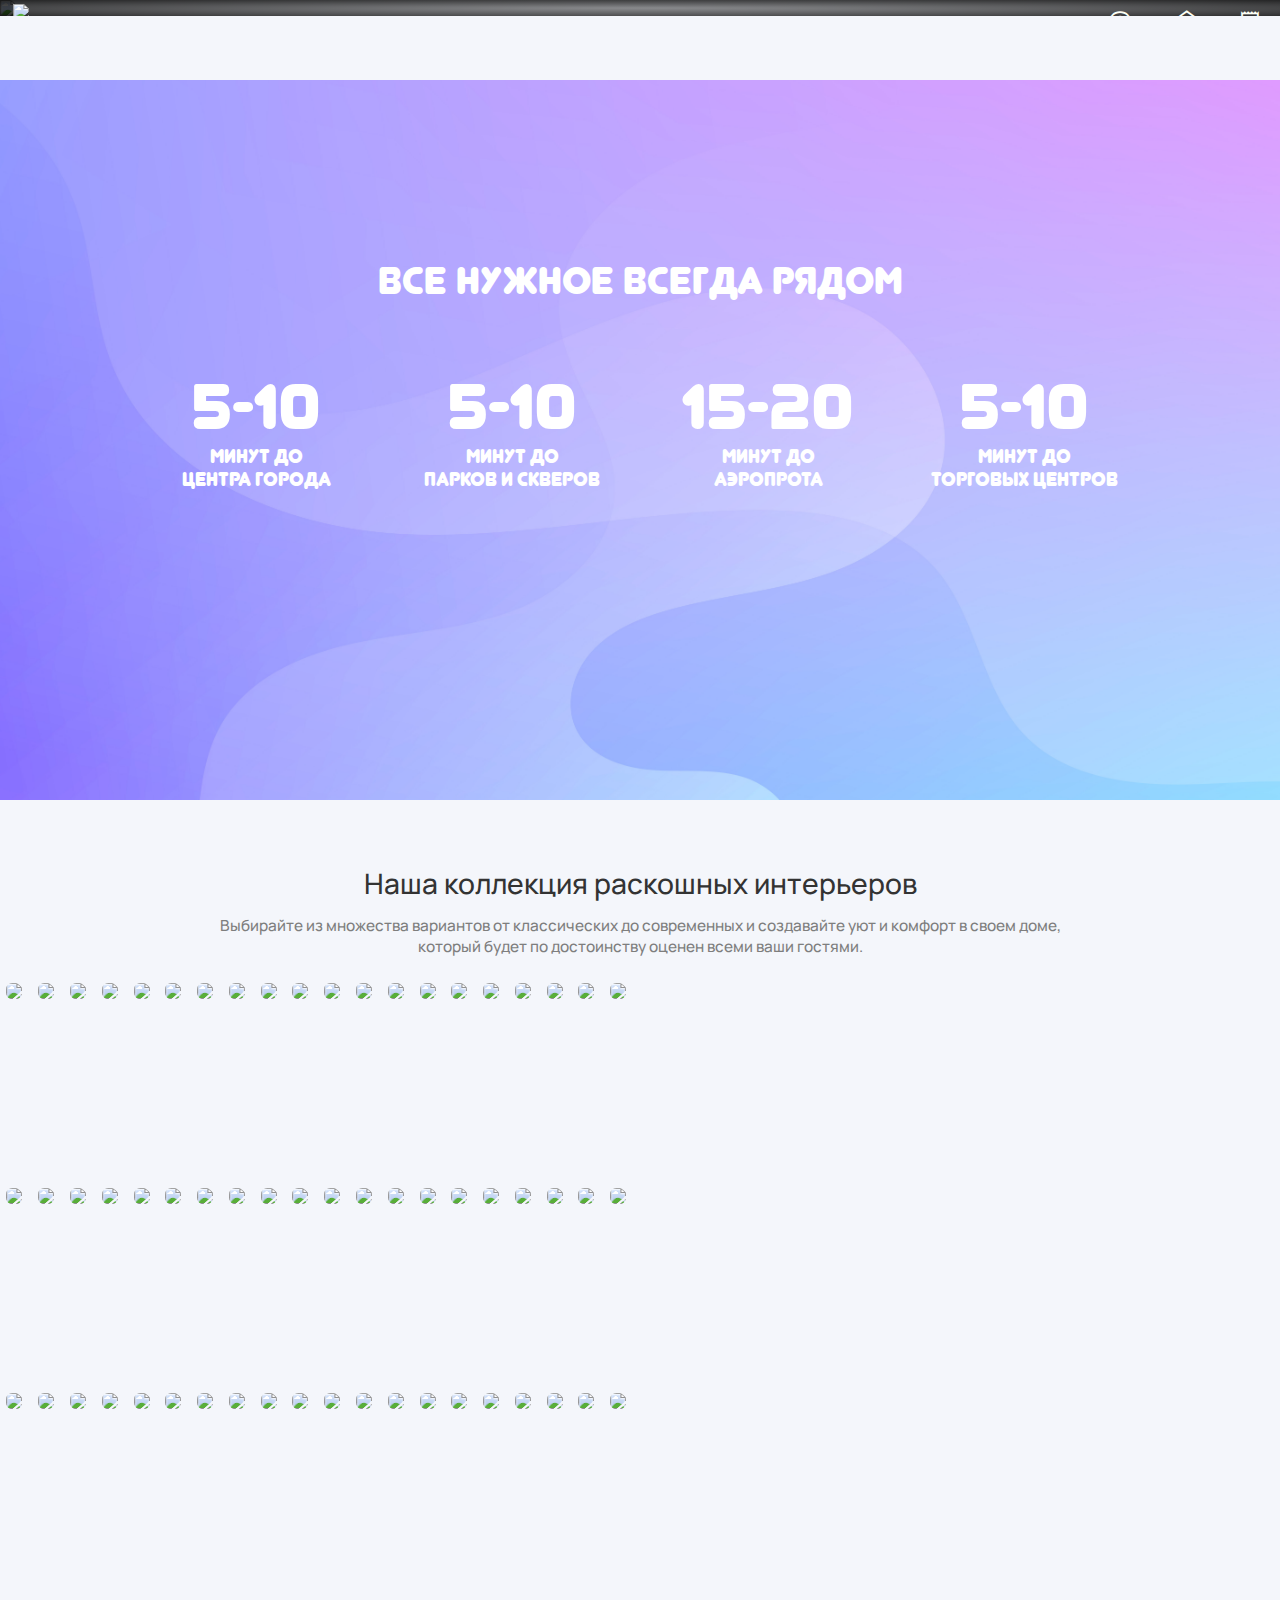
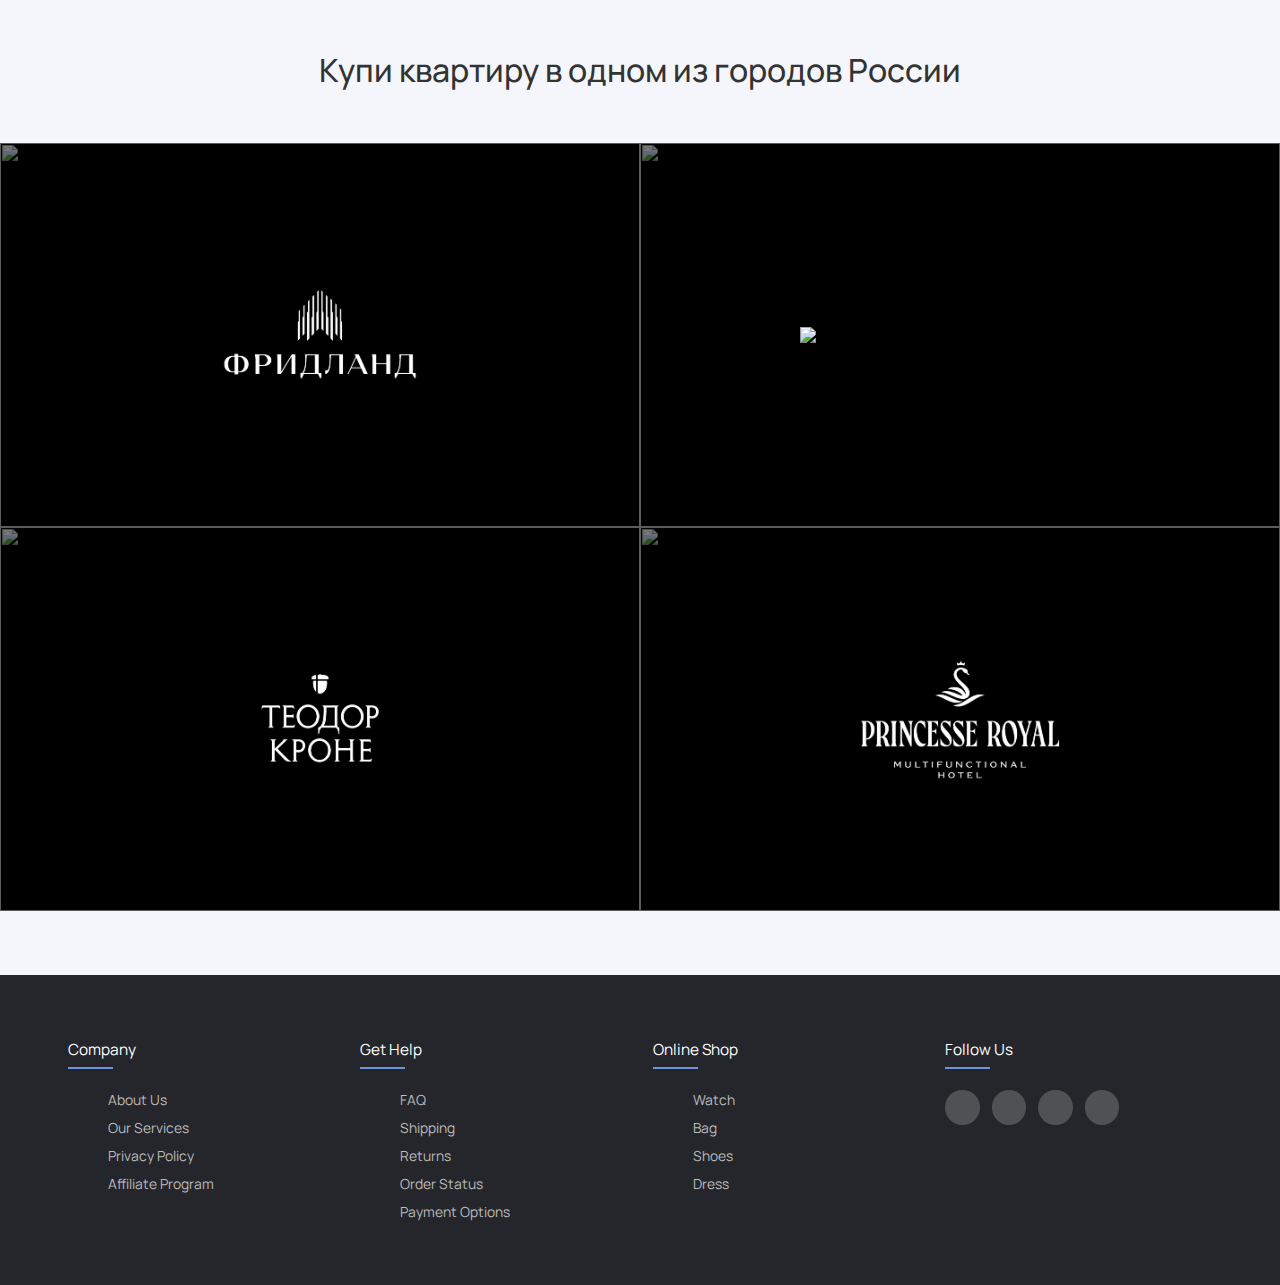
==== index.html @ 76516236 "Update index.html" ====
<!DOCTYPE html>
<html lang="en">

<head>
    <meta charset="UTF-8">
    <meta name="viewport" content="width=device-width, initial-scale=1">
    <meta http-equiv="Cache-Control" content="no-cache, no-store, must-revalidate" />
    <meta http-equiv="cache-control" content="max-age=0" />
    <meta http-equiv="Pragma" content="no-cache" />
    <meta http-equiv="Expires" content="0" />
    <meta name="description" content="" />
    <meta name="keywords" content="" />
    <script src="https://ajax.aspnetcdn.com/ajax/jQuery/jquery-3.6.4.min.js"></script>
    <link rel="stylesheet" href="https://fonts.googleapis.com/css2?family=Material+Symbols+Outlined:opsz,wght,FILL,GRAD@20..48,100..700,0..1,-50..200" />
    <link rel="stylesheet" href="style.css">
    <title>Покупка недвижимости в России</title>
</head>

<body>
    <script>
        const body = document.body.offsetWidth;
        if (body < 480) {
            location.href = "index2.php";
        }
        console.log('Ширина body:' + body);
    </script>
    <div class="maindiv">
        <div class="hellodiv">
            <img class="helloimg" src="https://cdn-p.cian.site/images/55/260/631/san-siti-sochi-jk-1360625549-10.jpg">
            <div class="blackoutdiv"></div>
            <div class="hellocontent">
                <div class="headerdiv">
                    <div class="headerlogodiv">
                        <img class="logoimg" src="https://img.freepik.com/free-vector/real-estate-logo_126523-717.jpg?w=1060&t=st=1684694020~exp=1684694620~hmac=364fa7dde0b70ae4b58edf83e41b12479709984dbe5c5bdb11a3ba569cc96c30">
                    </div>
                    <div class="headerinfodiv">
                        <a>Объекты</a>
                        <a>Планировки</a>
                        <a>Ипотека</a>
                        <a>О компании</a>
                    </div>
                    <div class="headeruserdiv">
                        <div class="accautdiv">
                            <span class="material-symbols-outlined accounticon">
                                account_circle
                            </span>
                            <span id="accountspan">Войти</span>
                        </div>
                        <div class="accautdiv">
                            <span class="material-symbols-outlined accounticon">
                                real_estate_agent
                            </span>
                            <span id="accountspan">Дома</span>
                        </div>
                        <div class="accautdiv">
                            <span class="material-symbols-outlined accounticon">
                                receipt_long
                            </span>
                            <span id="accountspan">Сделки</span>
                        </div>
                    </div>
                </div>
                <div class="mainhellocontent">
                    <p class="headerp">Недвижимость премиум класса в России</p>
                    <p class="headerp2">Мы создаем дома, инфраструктуру и сервисы, которые экономят ваше время, чтобы вы могли потратить его на то, что действительно важно</p>
                </div>
            </div>
        </div>
        <div class="maincontent">
            <div class="conteiner1">
                <div class="a1">
                    <div class="b1">
                        <p class="headingp">Все нужное всегда рядом</p>
                    </div>
                    <div class="b2">
                        <div class="c1">
                            <p class="p1">5-10</p>
                            <p class="p2">минут до </br> центра города</p>
                        </div>
                        <div class="c1">
                            <p class="p1">5-10</p>
                            <p class="p2">минут до </br> парков и скверов</p>
                        </div>
                        <div class="c1">
                            <p class="p1">15-20</p>
                            <p class="p2">минут до </br> аэропрота</p>
                        </div>
                        <div class="c1">
                            <p class="p1">5-10</p>
                            <p class="p2">минут до </br> торговых центров</p>
                        </div>
                    </div>
                </div>
            </div>
            <div class="heading">
                <p class="headingp">Наша коллекция раскошных интерьеров</p>
                <p class="headingp2">Выбирайте из множества вариантов от классических до современных и создавайте уют и комфорт в своем доме, который будет по достоинству оценен всеми ваши гостями.</p>
            </div>
            <div class="container2">
                <div class="photobanner banner1">
                    <img src="https://pic.voombu.ru/img/hotel/max1280x900/817/81790423.jpg">
                    <img src="https://moretraveler.com/wp-content/uploads/2022/12/sa2-5.jpg">
                    <img src="https://bucwar.ru/wp-content/uploads/2019/05/armani-hotel-dubai-09.jpg">
                    <img src="https://idei.club/uploads/posts/2022-03/1647592143_35-idei-club-p-intereri-v-emiratakh-interer-krasivo-foto-44.jpg">
                    <img src="https://pro-dachnikov.com/uploads/posts/2023-01/1672790240_pro-dachnikov-com-p-kukhnya-bogataya-sovremennaya-foto-40.jpg">
                    <img src="http://holidayrentalagency.com/wp-content/uploads/2019/07/185775834.jpg">
                    <img src="https://i.pinimg.com/originals/e7/bf/fd/e7bffd674918bc4b8f65fb2ce43fd81b.jpg">
                    <img src="https://www.zeninteriors.net/wp-content/uploads/2019/04/Burj-Khalifa-4302-20.png">
                    <img src="https://almode.ru/uploads/posts/2021-04/1619784060_24-p-vannaya-komnata-s-dzhakuzi-i-dushem-29.jpg">
                    <img src="https://dubai-luxury.property/ru/uploads/images/2022-04/cbfa8e18e68fbdc597ad792f6bf6b789.jpg">
                    <img src="https://pic.voombu.ru/img/hotel/max1280x900/817/81790423.jpg">
                    <img src="https://moretraveler.com/wp-content/uploads/2022/12/sa2-5.jpg">
                    <img src="https://bucwar.ru/wp-content/uploads/2019/05/armani-hotel-dubai-09.jpg">
                    <img src="https://idei.club/uploads/posts/2022-03/1647592143_35-idei-club-p-intereri-v-emiratakh-interer-krasivo-foto-44.jpg">
                    <img src="https://pro-dachnikov.com/uploads/posts/2023-01/1672790240_pro-dachnikov-com-p-kukhnya-bogataya-sovremennaya-foto-40.jpg">
                    <img src="http://holidayrentalagency.com/wp-content/uploads/2019/07/185775834.jpg">
                    <img src="https://i.pinimg.com/originals/e7/bf/fd/e7bffd674918bc4b8f65fb2ce43fd81b.jpg">
                    <img src="https://www.zeninteriors.net/wp-content/uploads/2019/04/Burj-Khalifa-4302-20.png">
                    <img src="https://almode.ru/uploads/posts/2021-04/1619784060_24-p-vannaya-komnata-s-dzhakuzi-i-dushem-29.jpg">
                    <img src="https://dubai-luxury.property/ru/uploads/images/2022-04/cbfa8e18e68fbdc597ad792f6bf6b789.jpg">
                </div>
            </div>
            <div class="container2">
                <div class="photobanner banner2">
                    <img src="https://lampaexpert.ru/wp-content/uploads/2020/08/blobid1597923686500.jpg">
                    <img src="https://rstart-shop.ru/wp-content/uploads/3/5/d/35d1338480944bfecc7a8c0ce70f6076.jpeg">
                    <img src="https://rstart-shop.ru/wp-content/uploads/f/8/d/f8df9843230ef84045cf24876cdff36f.jpeg">
                    <img src="https://pro-dachnikov.com/uploads/posts/2023-01/1673910013_pro-dachnikov-com-p-bra-v-gostinoi-v-interere-foto-80.jpg">
                    <img src="https://pro-dachnikov.com/uploads/posts/2021-07/1627422136_63-p-krasivie-sovremennie-intereri-domov-foto-63.jpg">
                    <img src="https://almode.ru/uploads/posts/2021-06/1624025161_5-almode_ru-p-luchshie-intereri-kvartir-6.jpg">
                    <img src="https://pro-dachnikov.com/uploads/posts/2021-12/1638675437_32-pro-dachnikov-com-p-krasivii-interer-kukhni-v-kvartire-foto-32.jpg">
                    <img src="https://i.pinimg.com/originals/a6/0e/3b/a60e3bfdf4ebb4a70ea6ea96ce21abf1.jpg">
                    <img src="https://pro-dachnikov.com/uploads/posts/2021-10/1634606221_22-p-kvartira-s-terrasoi-foto-23.jpg">
                    <img src="https://mykaleidoscope.ru/uploads/posts/2020-02/1582219070_57-p-minimalizm-v-interere-gostinikh-79.jpg">
                    <img src="https://lampaexpert.ru/wp-content/uploads/2020/08/blobid1597923686500.jpg">
                    <img src="https://rstart-shop.ru/wp-content/uploads/3/5/d/35d1338480944bfecc7a8c0ce70f6076.jpeg">
                    <img src="https://rstart-shop.ru/wp-content/uploads/f/8/d/f8df9843230ef84045cf24876cdff36f.jpeg">
                    <img src="https://pro-dachnikov.com/uploads/posts/2023-01/1673910013_pro-dachnikov-com-p-bra-v-gostinoi-v-interere-foto-80.jpg">
                    <img src="https://pro-dachnikov.com/uploads/posts/2021-07/1627422136_63-p-krasivie-sovremennie-intereri-domov-foto-63.jpg">
                    <img src="https://almode.ru/uploads/posts/2021-06/1624025161_5-almode_ru-p-luchshie-intereri-kvartir-6.jpg">
                    <img src="https://pro-dachnikov.com/uploads/posts/2021-12/1638675437_32-pro-dachnikov-com-p-krasivii-interer-kukhni-v-kvartire-foto-32.jpg">
                    <img src="https://i.pinimg.com/originals/a6/0e/3b/a60e3bfdf4ebb4a70ea6ea96ce21abf1.jpg">
                    <img src="https://pro-dachnikov.com/uploads/posts/2021-10/1634606221_22-p-kvartira-s-terrasoi-foto-23.jpg">
                    <img src="https://mykaleidoscope.ru/uploads/posts/2020-02/1582219070_57-p-minimalizm-v-interere-gostinikh-79.jpg">
                </div>
            </div>
            <div class="container2">
                <div class="photobanner banner3">
                    <img src="https://almode.ru/uploads/posts/2021-06/1624956795_25-almode_ru-p-kvartira-v-temnom-stile-25.jpg">
                    <img src="https://wp-s.ru/wallpapers/2/13/512992744204291/dizajnerskij-interer-kuxni-s-krasivoj-lyustroj.jpg">
                    <img src="https://dipplast.ru/wp-content/uploads/a/7/b/a7b1972520871abb9f876eb78043f55d.jpeg">
                    <img src="https://pro-dachnikov.com/uploads/posts/2021-10/1634632067_4-p-krasivie-letnie-verandi-foto-4.jpg">
                    <img src="https://almode.ru/uploads/posts/2021-07/1625236673_43-almode_ru-p-krasivie-dizainerskie-kvartiri-44.jpg">
                    <img src="https://interiorsmall.ru/wp-content/uploads/dizaynerskaya-kvartira-studiya-17.jpeg">
                    <img src="https://almode.ru/uploads/posts/2021-04/1619785306_28-p-elitnaya-otdelka-vannoi-komnati-29.jpg">
                    <img src="http://static.tildacdn.com/tild6133-3063-4264-b861-336132626636/t5000x3750.jpg">
                    <img src="https://moidomiks.ru/wp-content/uploads/2019/02/1-28.jpg">
                    <img src="https://pro-dachnikov.com/uploads/posts/2021-10/1633389564_36-p-krasivaya-bolshaya-kukhnya-v-dome-foto-39.jpg">
                    <img src="https://almode.ru/uploads/posts/2021-06/1624956795_25-almode_ru-p-kvartira-v-temnom-stile-25.jpg">
                    <img src="https://wp-s.ru/wallpapers/2/13/512992744204291/dizajnerskij-interer-kuxni-s-krasivoj-lyustroj.jpg">
                    <img src="https://dipplast.ru/wp-content/uploads/a/7/b/a7b1972520871abb9f876eb78043f55d.jpeg">
                    <img src="https://pro-dachnikov.com/uploads/posts/2021-10/1634632067_4-p-krasivie-letnie-verandi-foto-4.jpg">
                    <img src="http://cdn.barbdelollis.com/wp-content/uploads/two-sophisticated-luxury-apartments-includes-floor_187014.jpg">
                    <img src="https://interiorsmall.ru/wp-content/uploads/dizaynerskaya-kvartira-studiya-17.jpeg">
                    <img src="https://almode.ru/uploads/posts/2021-04/1619785306_28-p-elitnaya-otdelka-vannoi-komnati-29.jpg">
                    <img src="http://static.tildacdn.com/tild6133-3063-4264-b861-336132626636/t5000x3750.jpg">
                    <img src="https://moidomiks.ru/wp-content/uploads/2019/02/1-28.jpg">
                    <img src="https://pro-dachnikov.com/uploads/posts/2021-10/1633389564_36-p-krasivaya-bolshaya-kukhnya-v-dome-foto-39.jpg">
                </div>
            </div>
            <div class="container3">
                <div class="heading">
                    <p class="headingp">Купи квартиру в одном из городов России</p>
                </div>
                <div class="a1">
                    <div class="b1">
                        <div class="div">
                            <img style="transition: all 0.3s ease-in-out;" src="image/fridland.png">
                        </div>
                        <div class="description">
                            <p class="p1">от 10 млн</p>
                            <p class="p2">Сочи, Курортный проспект</p>
                            <p class="p3">Сочетание истории с яркой современной архитектурой, комфортабельной планировкой и удачным месторасположением в центре.</p>
                            <p class="p4">Нажмите для просмотра</p>
                        </div>
                        <img class="image1" src="https://cdn-p.cian.site/images/55/260/631/san-siti-sochi-jk-1360625549-10.jpg"></img>
                    </div>
                    <div class="b2">
                        <div class="div">
                            <!-- <img style="transition: all 0.3s ease-in-out;" src="image/fredland-01.png"> -->
                            <img style="transition: all 0.3s ease-in-out;" src="https://static.tildacdn.com/tild3863-3962-4963-b162-343466343434/__1.svg">

                        </div>
                        <div class="description">
                            <p class="p1">от 7.8 млн</p>
                            <p class="p2">Геленджик, улица Крымская</p>
                            <p class="p3">Доступность городской среды в гармоничном сочетании с преимуществами жизни на природе. Европланировки повышенного комфорта.</p>
                            <p class="p4">Нажмите для просмотра</p>
                        </div>
                        <img class="image1" src="https://kmory.ru/img/Резиденция.jpg"></img>
                    </div>
                </div>
                <div class="a2">
                    <div class="b1">
                        <div class="div">
                            <img style="transition: all 0.3s ease-in-out;" src="image/TeodorCrone-01.png">
                        </div>
                        <div class="description">
                            <p class="p1">от 5.2 млн</p>
                            <p class="p2">Казань, улица Петра Метальникова</p>
                            <p class="p3">Сочетание истории с яркой современной архитектурой, комфортабельной планировкой и удачным месторасположением в центре.</p>
                            <p class="p4">Нажмите для просмотра</p>
                        </div>
                        <img class="image1" src="https://miriadagroup.ru/wp-content/uploads/2017/08/03-e1505386266928.jpg"></img>
                    </div>
                    <div class="b2">
                        <div class="div">
                            <img style="transition: all 0.3s ease-in-out;" src="image/PrincessRoyale-01.png">
                        </div>
                        <div class="description">
                            <p class="p1">от 4.6 млн</p>
                            <p class="p2">Краснодар, Кубанская набережная</p>
                            <p class="p3">Доступность городской среды в гармоничном сочетании с преимуществами жизни на природе. Европланировки повышенного комфорта.</p>
                            <p class="p4">Нажмите для просмотра</p>
                        </div>
                        <img class="image1" src="https://img5.goodfon.ru/original/2736x1826/2/f4/krasnodar-gorod-rossiia-reka-kuban-nebo-leto-doma-zdaniia-ne.jpg"></img>
                    </div>
                </div>
            </div>
        </div>
    </div>
    <footer class="footer">
        <div class="container">
            <div class="row">
                <div class="footer-col">
                    <h4>company</h4>
                    <ul>
                        <li><a href="#">about us</a></li>
                        <li><a href="#">our services</a></li>
                        <li><a href="#">privacy policy</a></li>
                        <li><a href="#">affiliate program</a></li>
                    </ul>
                </div>
                <div class="footer-col">
                    <h4>get help</h4>
                    <ul>
                        <li><a href="#">FAQ</a></li>
                        <li><a href="#">shipping</a></li>
                        <li><a href="#">returns</a></li>
                        <li><a href="#">order status</a></li>
                        <li><a href="#">payment options</a></li>
                    </ul>
                </div>
                <div class="footer-col">
                    <h4>online shop</h4>
                    <ul>
                        <li><a href="#">watch</a></li>
                        <li><a href="#">bag</a></li>
                        <li><a href="#">shoes</a></li>
                        <li><a href="#">dress</a></li>
                    </ul>
                </div>
                <div class="footer-col">
                    <h4>follow us</h4>
                    <div class="social-links">
                        <a href="#"><i class="fab fa-facebook-f"></i></a>
                        <a href="#"><i class="fab fa-twitter"></i></a>
                        <a href="#"><i class="fab fa-instagram"></i></a>
                        <a href="#"><i class="fab fa-linkedin-in"></i></a>
                    </div>
                </div>
            </div>
        </div>
    </footer>
    <script src="script.js"></script>
</body>

</html>
---- style.css ----
:root {
    --index: calc(1vw + 1vh)
  /* --body-back: #202020; */
  --body-back: #171717;
  --color1: #080C25;
  --color2: #161E35;
  --color3: #293659;
  --color4: #3071E7;
  --color5: #A6B2EC;
  --color-text: #fdfff5;
  --color-body: #f4f6fb;
}
@font-face {
  font-family: "Manrope-Light";
  src: url("fonts/manrope/Manrope-Light.woff2") format("woff2");
}
@font-face {
  font-family: "Manrope-Regular";
  src: url("fonts/manrope/Manrope-Regular.woff2") format("woff2");
}
@font-face {
  font-family: "Manrope-Medium";
  src: url("fonts/manrope/Manrope-Medium.woff2") format("woff2");
}
@font-face {
  font-family: "Manrope-Bold";
  src: url("fonts/manrope/Manrope-Bold.woff2") format("woff2");
}
@font-face {
  font-family: "Manrope-ExtraBold";
  src: url("fonts/manrope/Manrope-ExtraBold.woff2") format("woff2");
}
@font-face {
  font-family: "Mjunegull-regular";
  src: url("fonts/junegull-regular.woff2") format("woff2");
}
@font-face {
  font-family: "Library3amsoft";
  src: url("fonts/Library3amsoft.woff2") format("woff2");
}
* {
  margin: 0px;
  box-sizing: border-box;
  font-family: "Manrope-Regular";
  color: var(--color-text);
}
body {
    background-color: var(--body-back);
    width: 100%;
    max-width: 100vw;
    background-color: var(--color-body);
    overflow-x: hidden;
}
::-webkit-scrollbar{
  width: 1.2vw;
}
::-webkit-scrollbar-track{
  
}
::-webkit-scrollbar-thumb{
  background-color: rgb(48, 113, 231, 0.5);
  border-radius: 1vw;
  border: solid 0.3vw white;
  transition: all 0.2s ease-in-out;
}
::-webkit-scrollbar-thumb:hover{
  background-color: #6a94e0;
}
.maindiv {
    width: 100%;
}
.hellodiv{
    position: relative;
    display: flex;
    width: 100%;
    overflow: hidden;
    position: relative;
}

.helloimg{
  object-fit: cover;
  object-position: top left;
    width: 100%;
    top: 0px;
    left: 0;
}

.blackoutdiv{
    position: absolute;
    width: 100%;
    height: 100%;
    z-index: 0;
    background: radial-gradient(rgb(0, 0, 0, 0), rgb(0, 0, 0, 0.7));
    /* background-color: rgb(0, 0, 0, 0.58); */
}

.hellocontent2{
  display: none;
}
.hellocontent{
  position: absolute;
  z-index: 5;
  height: 100%;
  width: 100%;
}
.headerdiv{
  display: flex;
  justify-content: space-between;
  height: 5vw;
  width: 100%;
  transition: all 0.3s ease-in-out;
  background: linear-gradient(to bottom, rgb(0, 0, 0, 0.5 ), rgb(0, 0, 0, 0 ));
  /* background: linear-gradient(black , transparent); */
}
.headerdiv.fixed-top{
  position: relative;
  position: fixed;
  background: none;
  background-color: white;
  /* background-color: transparent;
  backdrop-filter: blur(30px); */
  box-shadow: 0 0 1vw 0vw rgb(0, 0, 0, 0.1);
  z-index: 5;
  top: 0;
  left: 0;
  right: 0;
}
.headerdiv.fixed-top a,
.headerdiv.fixed-top span{
  color: var(--color2);
}
.headerlogodiv{
  display: flex;
  justify-content: center;
  height: 100%;
  width: 100%;
  width: auto;
  overflow: hidden;
}
.logoimg{
  height: 100%;
  padding: 0.3vw 1vw;
  justify-self: center;
}
.headerinfodiv{
  display: flex;
  align-items: center;
  margin-left: 14vw;
}
.headerinfodiv a{
  margin-right: 2vw;
  font-size: 1.2vw;
  cursor: pointer;
  transition: all 0.2s ease-in-out;
  text-decoration: none;
}
.headerinfodiv a:hover{
  color: var(--color5);
}
.accautdiv{
  height: 100%;
  aspect-ratio: 1 / 1;
  display: flex;
  flex-direction: column;
  align-items: center;
  justify-content: center;
  /* margin-right: 1.5vw; */
  cursor: pointer;
}

.material-symbols-outlined {
  font-variation-settings:
  'FILL' 0,
  'wght' 400,
  'GRAD' 0,
  'opsz' 48;
  transition: all 0.3s ease-in-out;
}
.accautdiv:hover > .material-symbols-outlined {
  font-variation-settings:
  'FILL' 1,
  'wght' 400,
  'GRAD' 0,
  'opsz' 48
}

.accounticon{
  font-size: 2.2vw;
  transition: all 0.3s ease-in-out;
}
#accountspan{
  font-size: 1vw;
  transition: all 0.3s ease-in-out;
}

.accautdiv:hover > .accounticon,
.accautdiv:hover > #accountspan {
  color: var(--color5);
}
.mainhellocontent{
  position: relative;
  height: auto;
  width: auto;
  z-index: 1;
  display: flex;
  flex-direction: column;
  margin-top: 8vw;
  margin-left: 4vw;
  margin-right: 45vw;
  padding-bottom: 0.5vw;
  /* box-shadow: 0 0 3vw 3vW rgb(0, 0, 0, 0.4); */
  border-radius: 1vw;
}
.blackback{
  position: absolute;
  border-radius: 1vw;
  height: 100%;
  width: 100%;
  background: black;
  z-index: -1;
  opacity: 0.4;
}
.headerp{
  padding-left: 1vw;
  font-size: 4vw;
  font-family: "Manrope-Bold";
  text-shadow: 0 0 3vw rgb(0, 0, 0, 1);
  line-height: 4.5vw;
}
.headerp2{
  margin-top: 3vw;
  margin-bottom: 2vw;
  margin-left: 1vw;
  font-size: 1.5vw;
  text-shadow: 0 0 0.5vw rgb(0, 0, 0, 1);
}
.headeruserdiv{
  display: flex;
}
.maincontent .conteiner1{
  background-image: url(image/gradientphone.jpg);
  /* opacity: 0.5; */
  background-repeat: no-repeat;
  background-attachment: fixed;
  background-size: cover;
  /* height: 80vh; */
  height: 110vh;
  width: 100%;
  margin-bottom: 5vw;
  margin-top: 5vw;
  display: flex;
  justify-content: center;
  align-items: center;
}
.maincontent .conteiner1 .a1{
}
.maincontent .conteiner1 .b1{
display: flex;
flex-direction: column;
}
.maincontent .conteiner1 .b2{
display: flex;
}
.maincontent .conteiner1 .b1 .headingp{
  font-size: 3vw;
  color: white;
  font-family: 'Mjunegull-regular';
  align-self: center;
  margin-bottom: 5vw;
}
.maincontent .conteiner1 .b2 .c1{
  display: flex;
  height: 20vw;
  aspect-ratio: 1/1;
  justify-content: start;
  align-items: center;
  flex-direction: column;
  padding: 0 1vw;
}
.maincontent .conteiner1 .b2 .c1 .p1{
  font-family: 'Mjunegull-regular';
  color: white;
  font-size: 5vw;
  text-align: center;
}
.maincontent .conteiner1 .b2 .c1 .p2{
  font-family: 'Mjunegull-regular';
  color: white;
  font-size: 1.5vw;
  text-align: center;
}
.maincontent .heading{
  width: 100%;
  padding: 0 15vw;
  display: flex;
  flex-direction: column;
  align-items: center;
}
.maincontent .heading .headingp{
  color: #333333;
  font-size: 2.2vw;
  font-family: 'Manrope-Medium';
  width: 100%;
  text-align: center;
  margin-bottom: 1vw;
}
.maincontent .heading .headingp2{
  color: #7e7e7e;
  font-size: 1.2vw;
  font-family: 'Manrope-Medium';
  width: 100%;
  text-align: center;
  margin-bottom: 2vw;
}
.maincontent{
  height: auto;
}
.container2{
  height: 100px;
  width: 100%;
  position: relative;
}
.container2 .a1{
  position: absolute;
  top: 0;
  left: 0;
  white-space: nowrap;
  display: flex;
  height: 100%;
  width: 100%;
  overflow: hidden;
  animation: scrolling 10s linear infinite;
  animation-play-state: running;
}
.container2 img{
  height: 100%;
}
.container22{
  height: 100px;
  width: 100%;
  position: relative;
}
.container22 .a1{
  position: absolute;
  top: 0;
  left: 0;
  white-space: nowrap;
  display: flex;
  height: 100%;
  width: 100%;
  overflow: hidden;
  animation: scrolling 10s linear infinite;
  animation-play-state: running;
}
.container22 img{
  height: 100%;
}
@keyframes scrolling {
  0% {
      transform: translateX(0,0);
  }
  100% {
      transform: translateX(-50%,0);
  }
}
.container2 {
  height: 15vw; 
  position:relative; 
  overflow:hidden;
  margin-bottom: 1vw;
}

.photobanner {
  position:absolute; 
  height: 100%;
  top:0px; 
  left:0px; 
  overflow:hidden; 
  white-space: nowrap;
  /* animation: bannermove 150s linear infinite; */
}
.container2 .banner1 {
  animation: bannermove 140s linear infinite;
}
.container2 .banner2 {
  animation: bannermove2 100s linear infinite;
}
.container2 .banner3 {
  animation: bannermove 190s linear infinite;
}

.photobanner img {   
  border-radius: 0.5vw; 
  margin: 0 0.5vw;
  height: 100%;
} 

@keyframes bannermove {
  0% {
      transform: translate(0, 0);
  }
  100% {
      transform: translate(-50%, 0);
  }
}
@keyframes bannermove2 {
  0% {
      transform: translate(-77%, 0);
  }
  100% {
      transform: translate(-26.9%, 0);
  }
}
.container3{
  display: flex;
  width: 100%;
  flex-direction: column;
}
.container3 .a1,
.container3 .a2{
  display: flex;
  /* aspect-ratio: 3.5/1; */
  height: 30vw;
  width: 100%;
}
.container3 .b1,
.container3 .b2{
  aspect-ratio: 2/1;
  width: 50%;
  height: 100%;
  position: relative;
  overflow: hidden;
  background-color: black;
}
.container3 .image1{
  height: 100%;
  width: 100%;
  object-fit: cover;
  object-position: center;
  transition: all 0.5s ease-in-out;
  opacity: 0.48;
  top: 0;
  left: 0;
}
.container3 .div:hover + .image1{
  transform: scale(1.2);
}
.container3 .b1 .div,
.container3 .b2 .div{
  position: absolute;
  display: flex;
  justify-content: center;
  align-items: center;
  z-index: 1;
  top: 0;
  left: 0;
  height: 100%;
  width: 100%;
}
.container3 .b1 .div img,
.container3 .b2 .div img{
  width: 50%;
}
.container3 .heading{
  width: 100%;
  display: flex;
  align-items: center;
  margin-bottom: 3vw;
  margin-top: 4vw;
}
.container3 .heading .headingp{
  color: #333333;
  font-size: 2.5vw;
  font-family: 'Manrope-Medium';
}
.container3 .a1 .description,
.container3 .a2 .description{
  position: absolute;
  display: flex;
  z-index: 1;
  top: 100%;
  left: 0;
  flex-direction: column;
  width: 100%;
  height: 100%;
  transition-delay: 1s;
  transition: all 0.5s ease-out;
  opacity: 0;
  text-align: center;
  padding: 0 3vw;
  cursor: pointer;
}
.container3 .a1 .description .p1,
.container3 .a2 .description .p1{
  z-index: 1;
  font-size: 2vw;
  padding-top: 5%;
  margin-bottom: 0.5vw;
  font-family: 'Manrope-Bold';
}
.container3 .a1 .description .p2,
.container3 .a2 .description .p2{
  z-index: 1;
  font-size: 1.2vw;
  margin-bottom: 2vw;
  font-family: 'Manrope-Medium';
}
.container3 .a1 .description .p4,
.container3 .a2 .description .p4{
  z-index: 1;
  font-size: 1vw;
  opacity: 0.7;
  margin-top: 10vw;
}
.container3 .a1 .description .p3,
.container3 .a2 .description .p3{
  font-size: 1.2vw;
}
.container3 .a1 .b1:hover .description,
.container3 .a2 .b1:hover .description,
.container3 .a1 .b2:hover .description,
.container3 .a2 .b2:hover .description {
  top: 0;
  opacity: 1;
}
.container3 .a1 .b1:hover .div img,
.container3 .a2 .b1:hover .div img,
.container3 .a1 .b2:hover .div img,
.container3 .a2 .b2:hover .div img{
  /* transform: translateY(-100%); */
  /* padding-top: 50%; */
  z-index: 1;
  transform: scale(0.8);
  opacity: 0;
}
.container3 .a1 .b1:hover .image1,
.container3 .a2 .b1:hover .image1,
.container3 .a1 .b2:hover .image1,
.container3 .a2 .b2:hover .image1{
  transform: scale(1.2);
}
.footer{
  margin-top: 5vw
}
@import url('https://fonts.googleapis.com/css2?family=Poppins:wght@300;400;500;600;700&display=swap');
.container{
  max-width: 1170px;
  margin:auto;
}
.row{
  display: flex;
  flex-wrap: wrap;
}
ul{
  list-style: none;
}
.footer{
  background-color: #24262b;
    padding: 5vw 0;
}
.footer-col{
   width: 25%;
   padding: 0 1vw;
}
.footer-col h4{
  font-size: 1.2vw;
  color: #ffffff;
  text-transform: capitalize;
  margin-bottom: 2.36vw;
  font-weight: 500;
  position: relative;
}
.footer-col h4::before{
  content: '';
  position: absolute;
  left:0;
  bottom: -0.7vw;
  background-color: #6a94e0;
  height: 0.14vw;
  box-sizing: border-box;
  width: 3.5vw;
}
.footer-col ul li:not(:last-child){
  margin-bottom: 0.7vw;
}
.footer-col ul li a{
  font-size: 1.08vw;
  text-transform: capitalize;
  color: #ffffff;
  text-decoration: none;
  font-weight: 300;
  color: #bbbbbb;
  display: block;
  transition: all 0.3s ease;
}
.footer-col ul li a:hover{
  color: #ffffff;
  padding-left:0.54vw;
}
.footer-col .social-links a{
  display: inline-block;
  height: 2.7vw;
  width: 2.7vw;
  background-color: rgba(255,255,255,0.2);
  margin:0 0.7vw 0.7vw 0;
  text-align: center;
  line-height: 2.7vw;
  border-radius: 50%;
  color: #ffffff;
  transition: all 0.5s ease;
}
.footer-col .social-links a:hover{
  color: #24262b;
  background-color: #ffffff;
}

/*responsive*/
@media(max-width: 51vw){
  .footer-col{
    width: 50%;
    margin-bottom: 2.03vw;
}
}
@media(max-width: 38.8vw){
  .footer-col{
    width: 100%;
}
}
/* Для мобильных экранов */
@media screen and (max-device-width: 480px) {
  .maindiv {
    width: 100%;
}
.hellocontent{
  display: none;
}
.hellodiv{
    position: relative;
    display: flex;
    height: 100%;
    overflow: hidden;
    position: relative;
    height: 100vh;
}
.helloimg{
    position: relative;
  object-fit: cover;
  object-position: center center;
    height: 100%;
    top: 0;
    left: 0;
}
.blackoutdiv{
    position: absolute;
    width: 100%;
    height: 100%;
    z-index: 0;
    background: radial-gradient(rgb(0, 0, 0, 0.1), rgb(0, 0, 0, 0.8 ));
}
.hellocontent{
    position: absolute;
    z-index: 5;
    height: 100%;
    width: 100%;
  }
  .headerdiv{
    position: relative;
    display: flex;
    justify-content: space-between;
    height: 15vw;
    width: 100%;
    transition: all 0.3s ease-in-out;
    align-items: center;
    border-width: 0;
    background: linear-gradient(to bottom, rgb(0, 0, 0, 0.8 ), rgb(0, 0, 0, 0 ));
    /* box-shadow: 0 0 2vw 2vw rgb(0, 0, 0, 0.2    ); */
    /* background: linear-gradient(black , transparent); */
  }
  .headerlogodiv{
    display: flex;
    /* justify-content: center; */
    height: 100%;
    width: 100%;
    width: auto;
    overflow: hidden;
  }
  .logoimg{
    height: 100%;
    padding: 2vw;
    justify-self: center;
  }
  .headerdiv.fixed-top{
    position: relative;
    position: fixed;
    background: none;
    background-color: white;
    /* background-color: transparent;
    backdrop-filter: blur(30px); */
    box-shadow: 0 0 1vw 0vw rgb(0, 0, 0, 0.1);
    z-index: 5;
    top: 0;
    left: 0;
    right: 0;
  }
  .headerdiv.fixed-top a,
  .headerdiv.fixed-top span{
    color: var(--color2);
  }
  .divmenuspan{
    height: 100%;
    aspect-ratio: 1/1;
    display: flex;
    justify-content: center;
    align-items: center;
  }
  .hellomenu{
    font-size: 7vw;
  }
  .dropdiv{
    box-sizing: border-box;
    position: absolute;
    display: flex;
    flex-direction: column;
    align-items: center;
    width: 100%;
    height: 0;
    justify-self: start;
    top: 0;
    background-color: white;
    transition: height 0.3s ease-in-out, top 0.5s ease-in-out;
    overflow: hidden;
  }
  .dropdiv *{
    color: #333333;
  }
  .dropdiv .a1{
    align-self: flex-end;
  }
  .dropdiv .a1 .b1{
    height: 100%;
    aspect-ratio: 1/1;
    display: flex;
    justify-content: center ;
    align-items: center;
  }
  .dropdiv .a2{
    margin-bottom: 3vw;
    font-size: 4.5vw;
  }
  .dropdiv .accautdiv .accounticon{
    font-size: 9vw;
  }
  .dropdiv .accautdiv #accountspan{
    font-size: 4.5vw;
  }
  .actiondiv{
    display: flex;
    margin-top: 2.5vw;
  }
  .accautdiv{
    display: flex;
    flex-direction: column;
    align-items: center;
    justify-content: center;
    cursor: pointer;
  }
  .mainhellocontent{
    margin: 10vw;
    display: flex;
    flex-direction: column;
    align-items: center;
  }
  .mainhellocontent p{
    text-align: center;
    text-shadow: 0 0 2vw rgb(0, 0, 0 );
  }
  .mainhellocontent .headerp{
    font-size: 10vw;
    font-family: 'Manrope-Bold';
  }
  .mainhellocontent .headerp2{
    font-size: 4vw;
    margin-top: 5vw;
  }
  .maincontent .conteiner1{
    background-image: url(image/gradientphone.jpg);
    /* opacity: 0.5; */
    background-repeat: no-repeat;
    background-attachment: fixed;
    background-size: cover;
    /* height: 80vh; */
    height: 50vh;
    width: 100%;
    margin-bottom: 5vw;
    margin-top: 5vw;
    display: flex;
    justify-content: center;
    align-items: center;
  }
  .conteiner1 .a1{
    display: flex;
    flex-direction: column;
  }
  .maincontent .conteiner1 .b1{
    display: flex;
    flex-direction: column;
    }
    .maincontent .conteiner1 .b2{
        display: flex;
        flex-wrap: wrap;
    }
    .maincontent .conteiner1 .b1 .headingp{
        font-size: 5vw;
        color: white;
        font-family: 'Mjunegull-regular';
        align-self: center;
        margin-bottom: 5vw;
      }
      .maincontent .conteiner1 .b2 .c1{
        flex-basis: 50%;
        margin-bottom: 5vw;
        display: flex;
        height: 20vw;
        aspect-ratio: 1/1;
        justify-content: start;
        align-items: center;
        flex-direction: column;
        padding: 0 1vw;
      }
      .maincontent .conteiner1 .b2 .c1 .p1{
        font-family: 'Mjunegull-regular';
        color: white;
        font-size: 10vw;
        text-align: center;
      }
      .maincontent .conteiner1 .b2 .c1 .p2{
        font-family: 'Mjunegull-regular';
        color: white;
        font-size: 3.5vw;
        text-align: center;
      }
      .maincontent .heading{
        width: 100%;
        padding: 0 5vw;
        display: flex;
        flex-direction: column;
        align-items: center;
      }
      .maincontent .heading .headingp{
        color: #333333;
        font-size: 6vw;
        font-family: 'Manrope-Medium';
        width: 100%;
        text-align: center;
        margin-bottom: 3vw;
      }
      .maincontent .heading .headingp2{
        color: #7e7e7e;
        font-size: 3.5vw;
        font-family: 'Manrope-Medium';
        width: 100%;
        text-align: center;
        margin-bottom: 4vw;
      }
      .container2{
        height: 15vh;
        width: 100%;
        position:relative; 
        overflow:hidden;
        margin-bottom: 1vw;
      }
      .container2 .a1{
        position: absolute;
        top: 0;
        left: 0;
        white-space: nowrap;
        display: flex;
        height: 100%;
        width: 100%;
        overflow: hidden;
        animation: scrolling 10s linear infinite;
        animation-play-state: running;
      }
      .container2 img{
        height: 100%;
      }
      
      .photobanner {
        position:absolute; 
        height: 100%;
        top:0px; 
        left:0px; 
        overflow:hidden; 
        white-space: nowrap;
        /* animation: bannermove 150s linear infinite; */
      }
      .container2 .banner1 {
        animation: bannermove 140s linear infinite;
      }
      .container2 .banner2 {
        animation: bannermove2 100s linear infinite;
      }
      .container2 .banner3 {
        animation: bannermove 190s linear infinite;
      }
      
      .photobanner img {   
        border-radius: 0.5vh; 
        margin: 0 0.5vw;
        height: 100%;
      } 
      
      @keyframes bannermove {
        0% {
            transform: translate(0, 0);
        }
        100% {
            transform: translate(-50%, 0);
        }
      }
      @keyframes bannermove2 {
        0% {
            transform: translate(-77%, 0);
        }
        100% {
            transform: translate(-26.9%, 0);
        }
      }
      .container3{
        display: flex;
        width: 100%;
        flex-direction: column;
      }
      .container3 .heading .headingp{
        color: #333333;
        font-size: 2.5vh;
        font-family: 'Manrope-Medium';
        margin-top: 4vw;
        /* margin-bottom: 4vw; */
      }
      .container3 .a1,
.container3 .a2{
  display: flex;
  flex-direction: column;
  /* height: 35vw; */
  aspect-ratio: 1/1;
  width: 100%;
}
.container3 .b1,
.container3 .b2{
  display: flex;
  flex-direction: column;
  flex-wrap: wrap;
  width: 100%;
  height: 100%;
  position: relative;
  overflow: hidden;
  background-color: black;
}
.container3 .image1{
    height: 100%;
    width: 100%;
    object-fit: cover;
    object-position: center;
    transition: all 0.5s ease-in-out;
    opacity: 0.48;
    top: 0;
    left: 0;
  }
  .container3 .b1 .div,
.container3 .b2 .div{
  position: absolute;
  display: flex;
  justify-content: center;
  align-items: center;
  z-index: 1;
  top: 0;
  left: 0;
  height: 100%;
  width: 100%;
}
.container3 .b1 .div img,
.container3 .b2 .div img{
  width: 50%;
}
.container3 .heading{
    width: 100%;
    display: flex;
    align-items: center;
    margin-bottom: 3vw;
    margin-top: 4vw;
  }
  .container3 .a1 .description,
  .container3 .a2 .description{
    position: absolute;
    display: flex;
    z-index: 1;
    top: 100%;
    left: 0;
    flex-direction: column;
    width: 100%;
    height: 100%;
    transition-delay: 1s;
    transition: all 0.5s ease-out;
    opacity: 0;
    text-align: center;
    padding: 0 3vw;
    cursor: pointer;
  }
  .container3 .a1 .description .p1,
  .container3 .a2 .description .p1{
    z-index: 1;
    font-size: 5vw;
    padding-top: 5%;
    margin-bottom: 0.5vw;
    font-family: 'Manrope-Bold';
  }
  .container3 .a1 .description .p2,
  .container3 .a2 .description .p2{
    z-index: 1;
    font-size: 4vw;
    margin-bottom: 2vw;
    font-family: 'Manrope-Medium';
  }
  .container3 .a1 .description .p4,
  .container3 .a2 .description .p4{
    z-index: 1;
    font-size: 3vw;
    opacity: 0.7;
    margin-top: 10vw;
  }
  .container3 .a1 .description .p3,
  .container3 .a2 .description .p3{
    font-size: 3vw;
  }
  .container3 .a1 .b1:hover .description,
  .container3 .a2 .b1:hover .description,
  .container3 .a1 .b2:hover .description,
  .container3 .a2 .b2:hover .description {
    top: 0;
    opacity: 1;
  }
  .container3 .a1 .b1:hover .div img,
  .container3 .a2 .b1:hover .div img,
  .container3 .a1 .b2:hover .div img,
  .container3 .a2 .b2:hover .div img{
    /* transform: translateY(-100%); */
    /* padding-top: 50%; */
    z-index: 1;
    transform: scale(0.8);
    opacity: 0;
  }
  .container3 .a1 .b1:hover .image1,
  .container3 .a2 .b1:hover .image1,
  .container3 .a1 .b2:hover .image1,
  .container3 .a2 .b2:hover .image1{
    transform: scale(1.2);
  }
  .footer{
    margin-top: 5vw;
    height: 100vw;
  }
  @import url('https://fonts.googleapis.com/css2?family=Poppins:wght@300;400;500;600;700&display=swap');
  .container{
    margin:auto;
  }
  .row{
    display: flex;
    flex-wrap: wrap;
  }
  ul{
    list-style: none;
  }
  .footer{
    background-color: #24262b;
      padding: 5vw;
  }
  .footer-col{
     width: 50%;
     padding: 0 1vw;
     margin-bottom: 3vw;
  }
  .footer-col h4{
    font-size: 5vw;
    color: #ffffff;
    text-transform: capitalize;
    margin-bottom: 4vw;
    font-weight: 500;
    position: relative;

  }
  .footer-col h4::before{
    content: '';
    position: absolute;
    left:0;
    bottom: -1vw;
    background-color: #6a94e0;
    height: 0.8vw;
    box-sizing: border-box;
    width: 10vw;
  }
  .footer-col ul li{
    margin-bottom: 2vw;
    margin-left: -2vw;
  }
  .footer-col ul li a{
    font-size: 4vw;
    text-transform: capitalize;
    color: #ffffff;
    text-decoration: none;
    font-weight: 300;
    color: #bbbbbb;
    display: block;
    transition: all 0.3s ease;
  }
  .footer-col ul li a:hover{
    color: #ffffff;
    padding-left: 0.54vw;
  }
  .footer-col .social-links a{
    display: inline-block;
    height: 7vw;
    width: 7vw;
    background-color: rgba(255,255,255,0.2);
    margin:0 2vw 2vw 0;
    text-align: center;
    line-height: 2.7vw;
    border-radius: 50%;
    color: #ffffff;
    transition: all 0.5s ease;
  }
  .footer-col .social-links a:hover{
    color: #24262b;
    background-color: #ffffff;
  }
  
  /*responsive*/
  @media(max-width: 51vw){
    .footer-col{
      width: 50%;
      margin-bottom: 2.03vw;
  }
  }
  @media(max-width: 38.8vw){
    .footer-col{
      width: 100%;
  }
  }
  @media screen and (max-device-width: 480px) {
    
  }
}
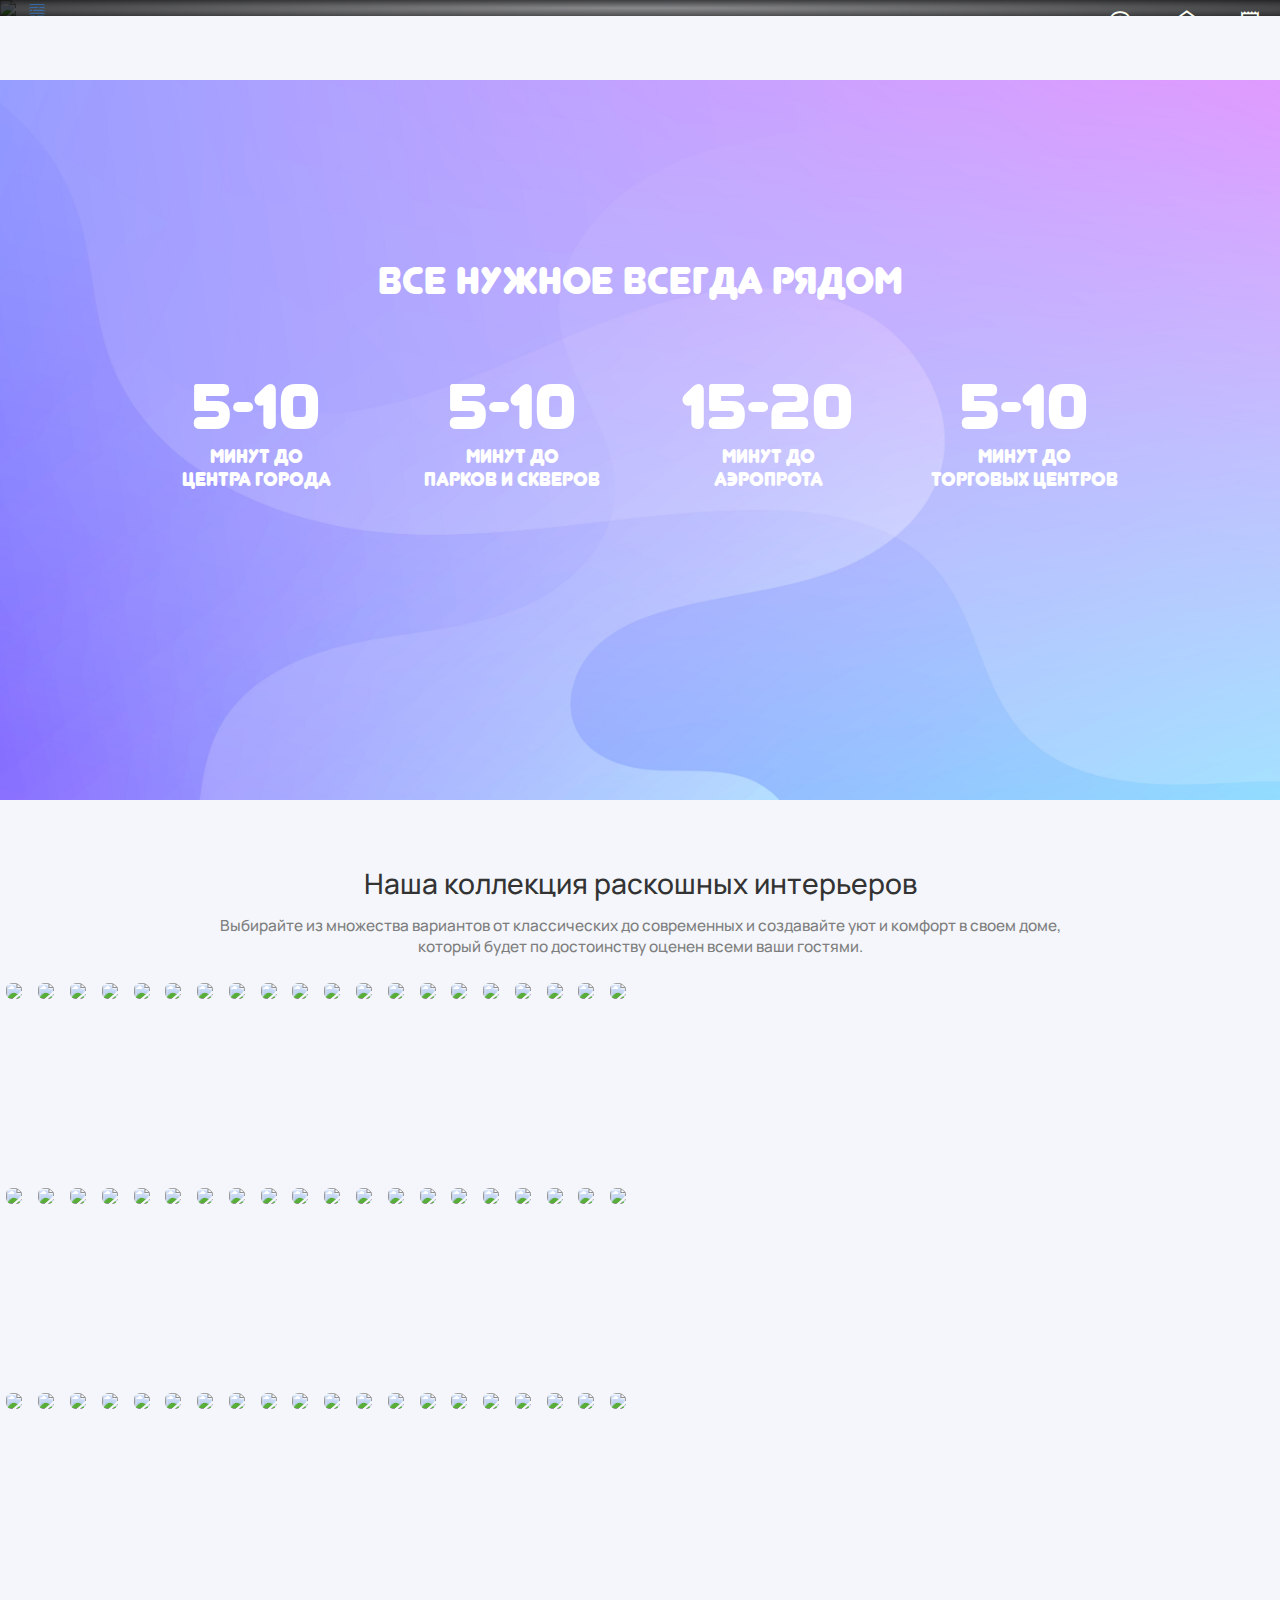
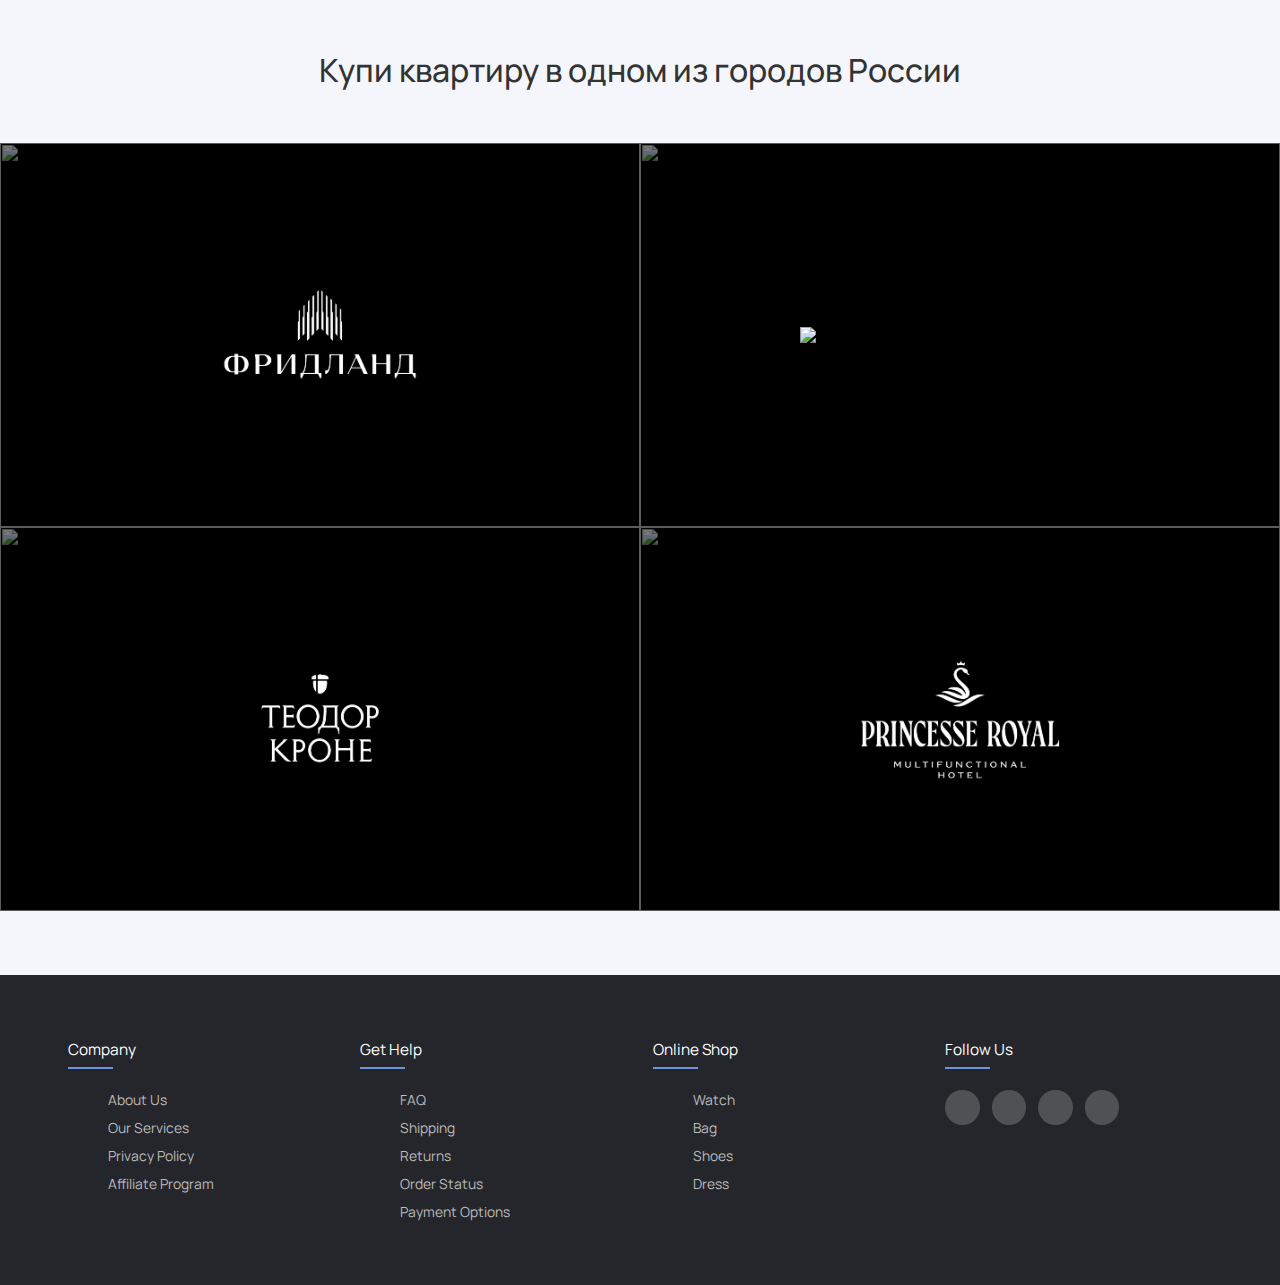
==== commit fdf5271f: "Update index.html" ====
--- a/index.html
+++ b/index.html
@@ -20,7 +20,7 @@
     <script>
         const body = document.body.offsetWidth;
         if (body < 480) {
-            location.href = "index2.php";
+            location.href = "index2.html";
         }
         console.log('Ширина body:' + body);
     </script>
@@ -31,7 +31,7 @@
             <div class="hellocontent">
                 <div class="headerdiv">
                     <div class="headerlogodiv">
-                        <img class="logoimg" src="https://img.freepik.com/free-vector/real-estate-logo_126523-717.jpg?w=1060&t=st=1684694020~exp=1684694620~hmac=364fa7dde0b70ae4b58edf83e41b12479709984dbe5c5bdb11a3ba569cc96c30">
+                        <img class="logoimg" src="/image/real-estate-logo1.png">
                     </div>
                     <div class="headerinfodiv">
                         <a>Объекты</a>
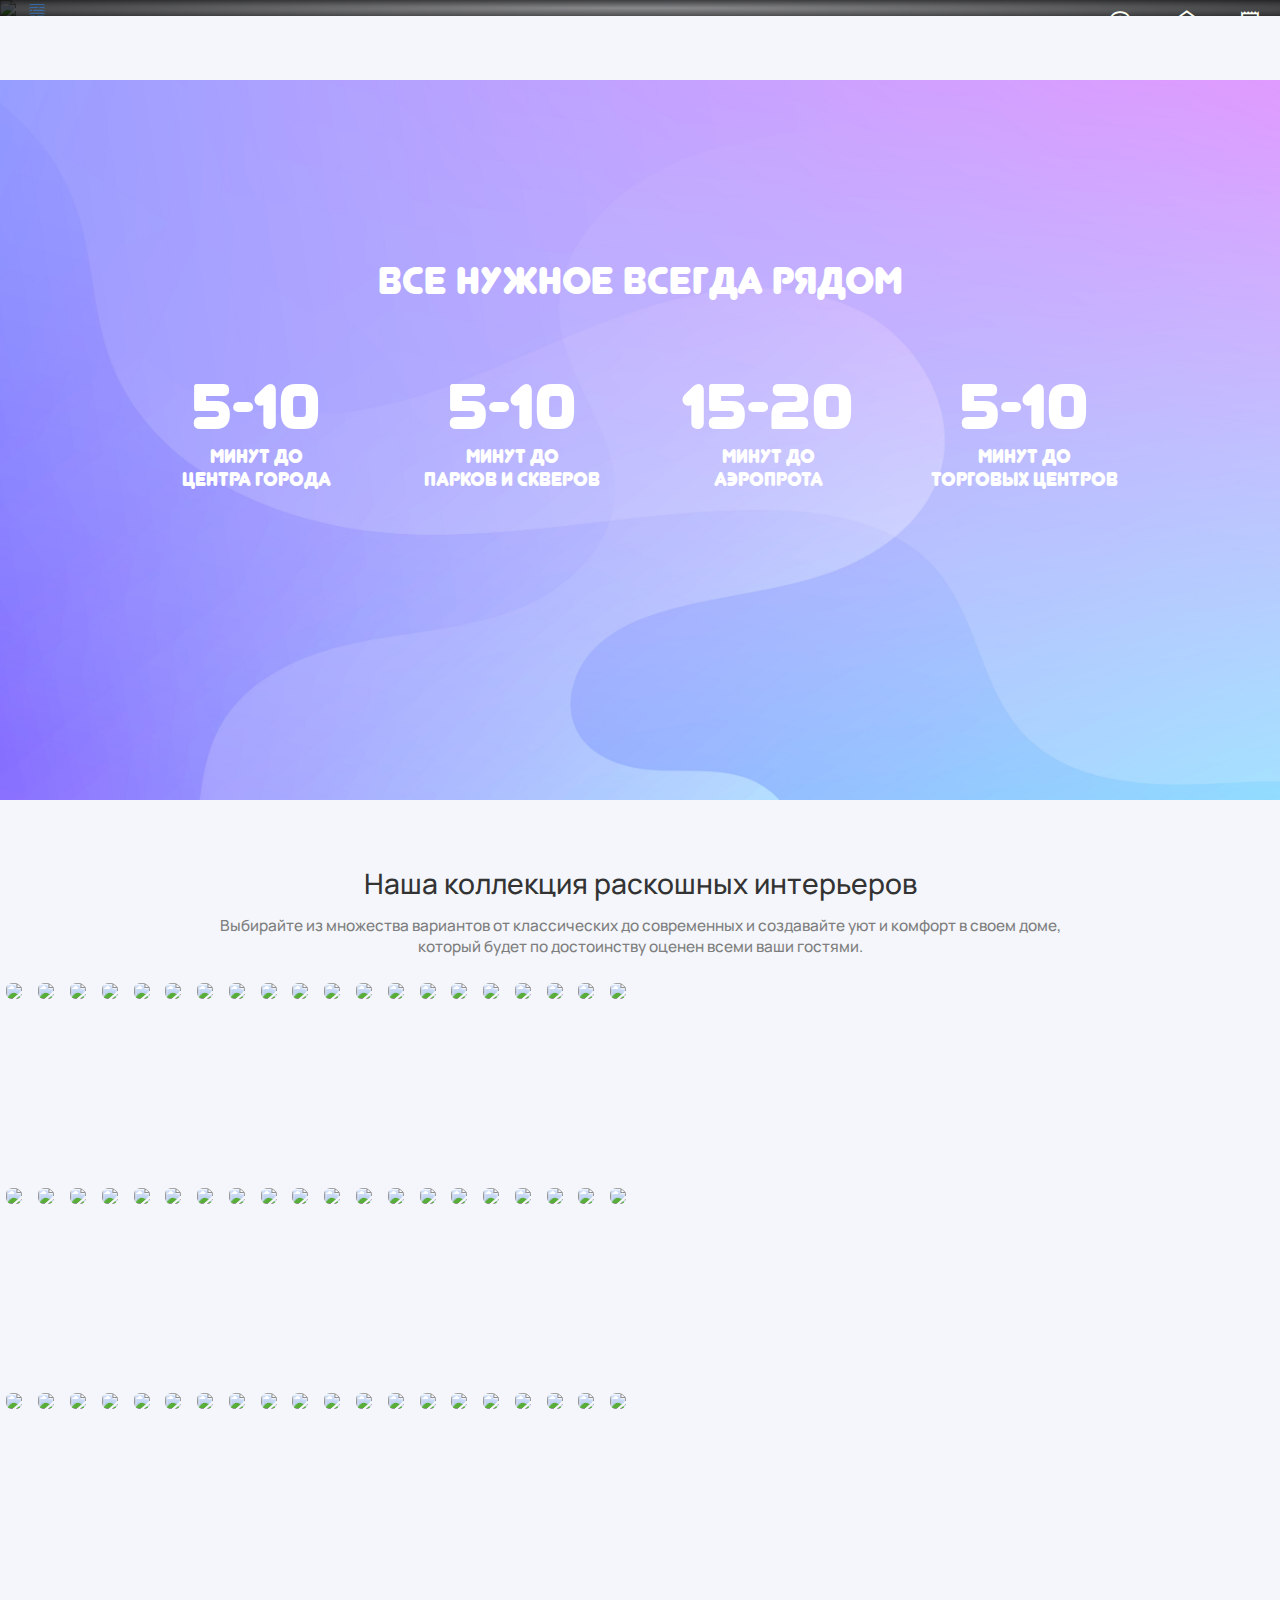
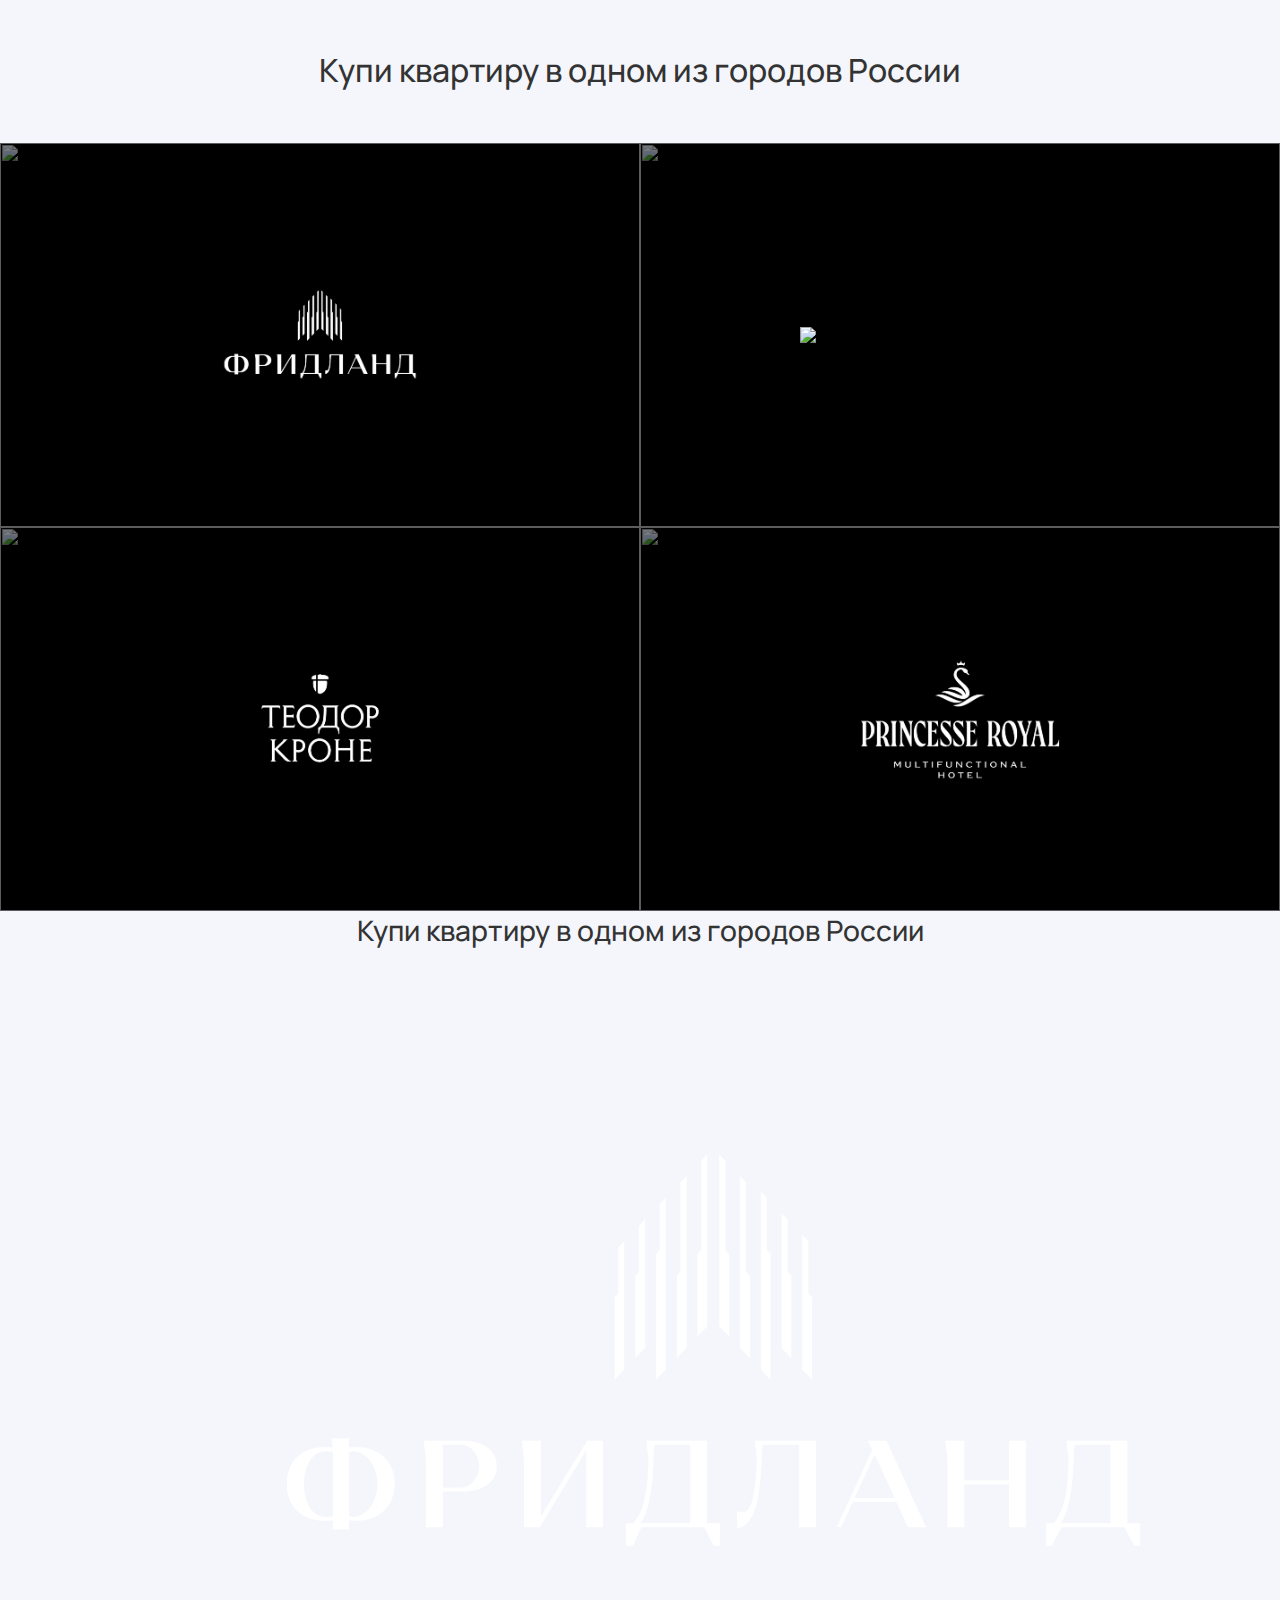
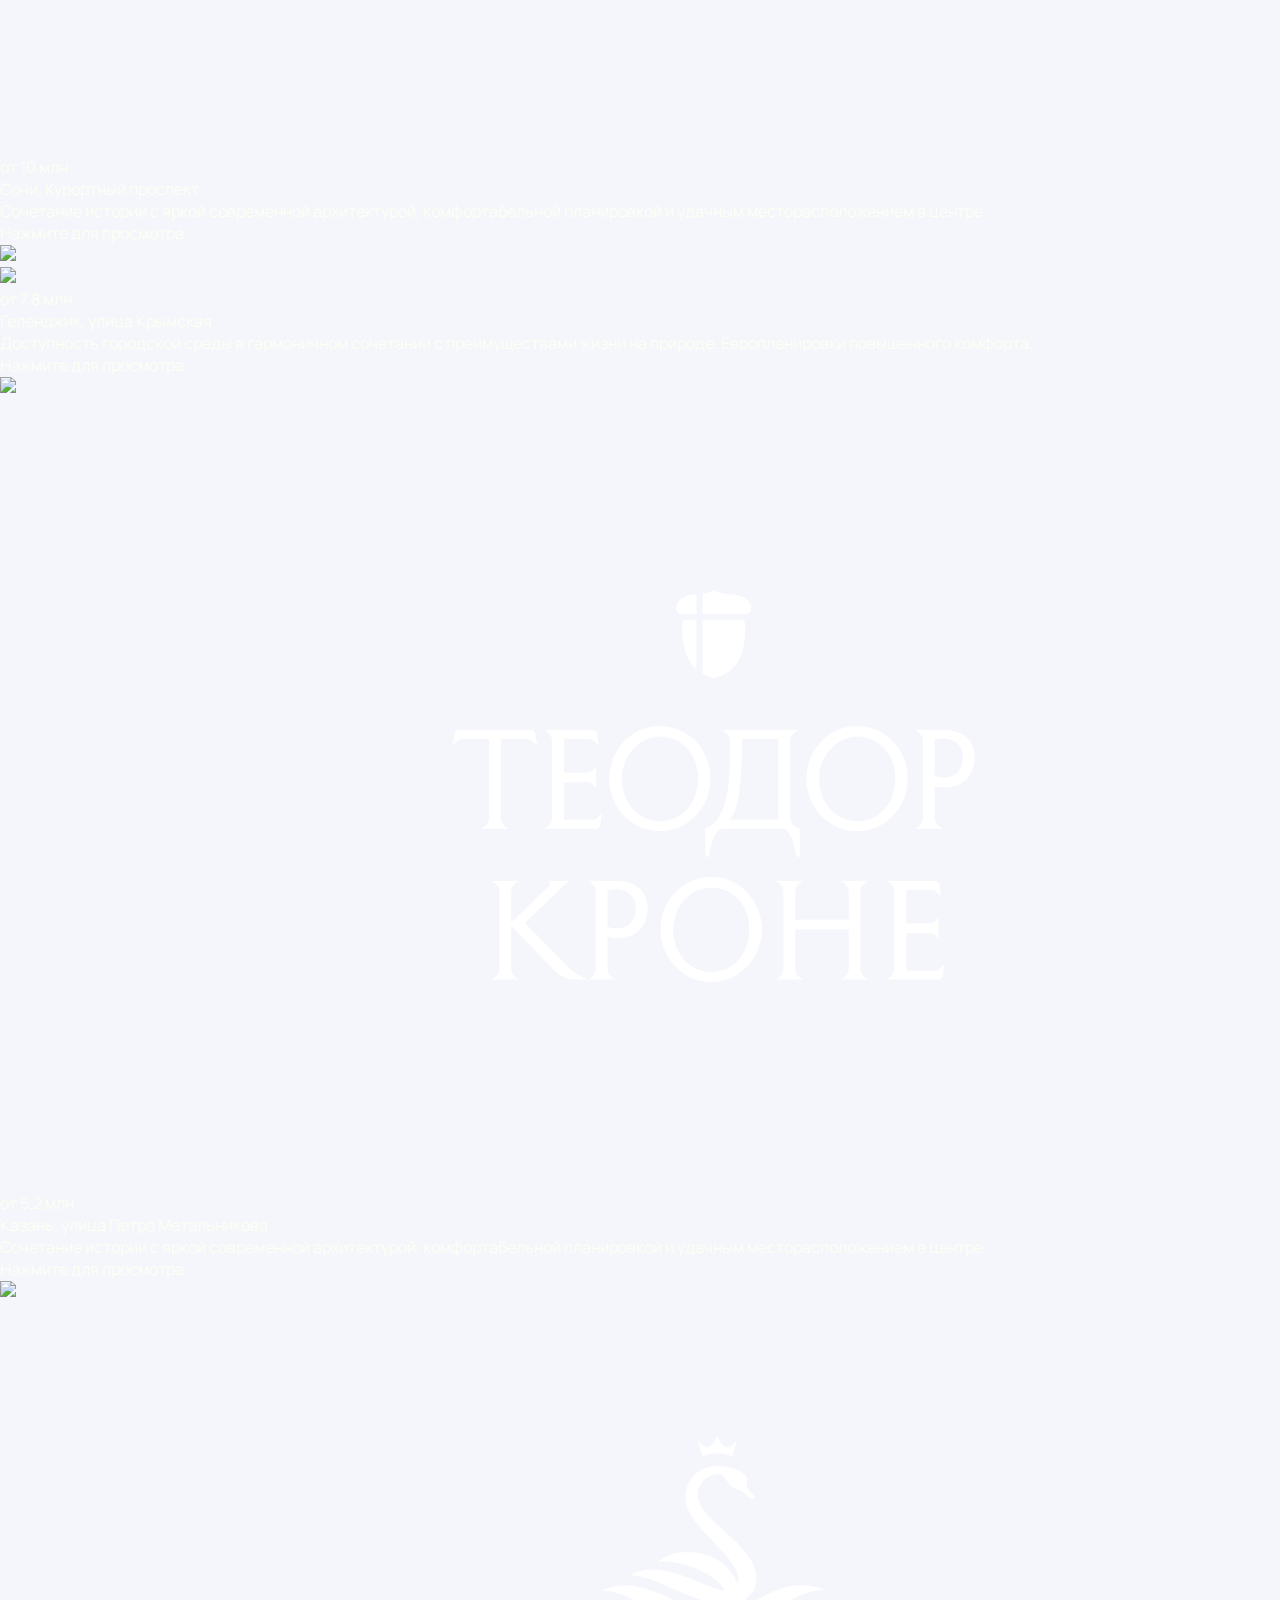
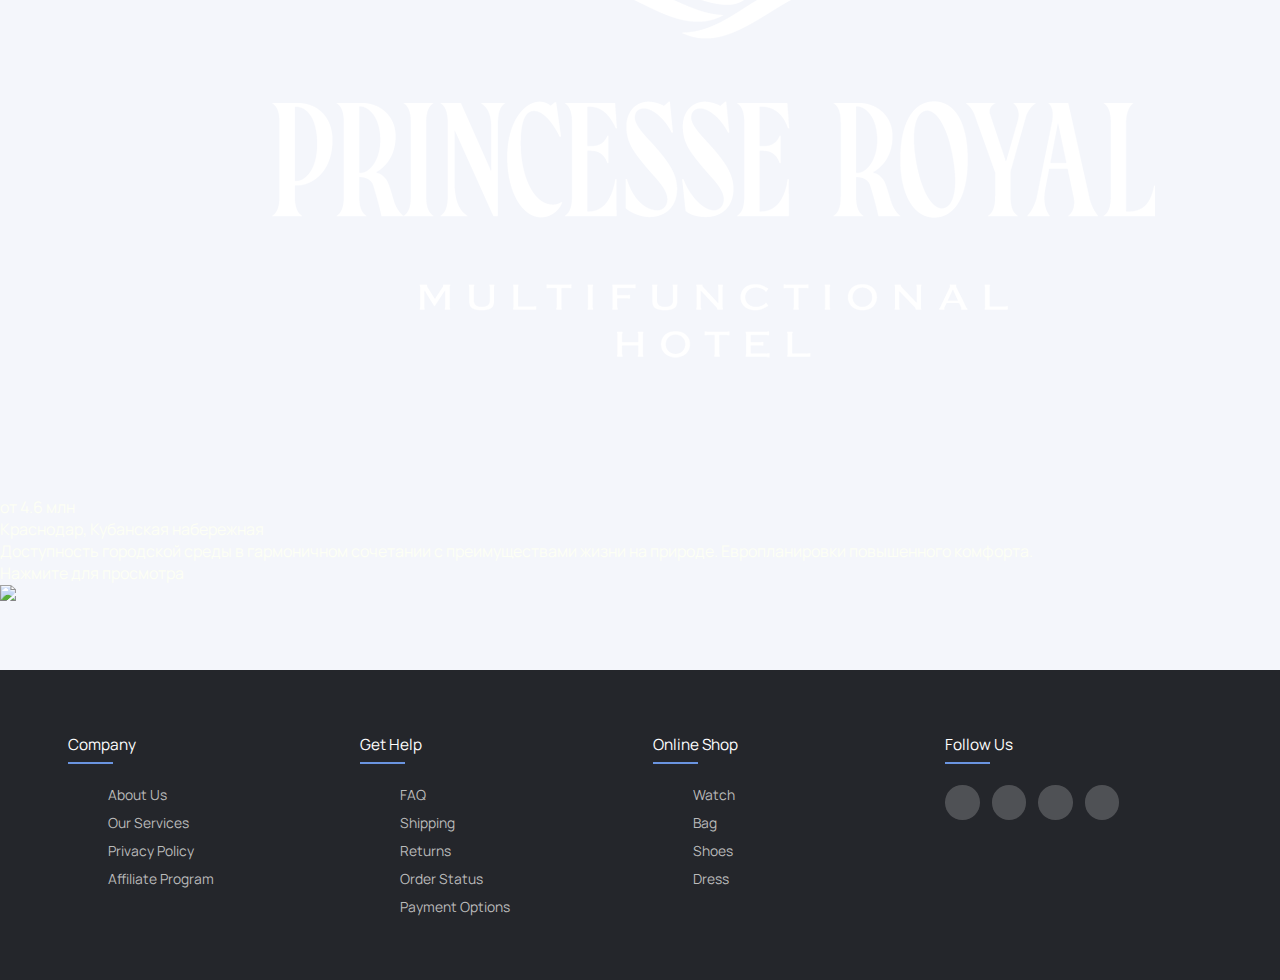
==== commit 15194193: "Update index.html" ====
--- a/index.html
+++ b/index.html
@@ -17,21 +17,14 @@
 </head>
 
 <body>
-    <script>
-        const body = document.body.offsetWidth;
-        if (body < 480) {
-            location.href = "index2.html";
-        }
-        console.log('Ширина body:' + body);
-    </script>
     <div class="maindiv">
         <div class="hellodiv">
-            <img class="helloimg" src="https://cdn-p.cian.site/images/55/260/631/san-siti-sochi-jk-1360625549-10.jpg">
+            <img class="helloimg" src="https://kmory.ru/img/Резиденция.jpg">
             <div class="blackoutdiv"></div>
             <div class="hellocontent">
                 <div class="headerdiv">
                     <div class="headerlogodiv">
-                        <img class="logoimg" src="/image/real-estate-logo1.png">
+                        <img class="logoimg" src="image/real-estate-logo1.png">
                     </div>
                     <div class="headerinfodiv">
                         <a>Объекты</a>
@@ -65,6 +58,65 @@
                     <p class="headerp2">Мы создаем дома, инфраструктуру и сервисы, которые экономят ваше время, чтобы вы могли потратить его на то, что действительно важно</p>
                 </div>
             </div>
+
+            <div class="hellocontent2">
+                <div class="headerdiv2">
+                    <div class="headerlogodiv2">
+                        <img class="logoimg2" src="image/real-estate-logo1.png">
+                    </div>
+                    <div class="divmenuspan2">
+                        <span class="material-symbols-outlined hellomenu2">
+                            menu
+                        </span>
+                    </div>
+                    <div class="dropdiv2">
+                        <div class="a1">
+                            <div class="b1">
+                                <span class="material-symbols-outlined hellomenu2">
+                                    close
+                                </span>
+                            </div>
+                        </div>
+                        <div class="a2">
+                            <a>Объекты</a>
+                        </div>
+                        <div class="a2">
+                            <a>Планировки</a>
+                        </div>
+                        <div class="a2">
+                            <a>Ипотека</a>
+                        </div>
+                        <div class="a2">
+                            <a>О компании</a>
+                        </div>
+                        <div class="actiondiv2">
+                            <div class="accautdiv2">
+                                <span class="material-symbols-outlined accounticon">
+                                    account_circle
+                                </span>
+                                <span id="accountspan">Войти</span>
+                            </div>
+                            <div class="accautdiv2" style="margin: 0 5vw;">
+                                <span class="material-symbols-outlined accounticon">
+                                    real_estate_agent
+                                </span>
+                                <span id="accountspan">Дома</span>
+                            </div>
+                            <div class="accautdiv2">
+                                <span class="material-symbols-outlined accounticon">
+                                    receipt_long
+                                </span>
+                                <span id="accountspan">Сделки</span>
+                            </div>
+                        </div>
+                    </div>
+                </div>
+                <div class="mainhellocontent2">
+                    <p class="headerp">Недвижимость премиум класса в России</p>
+                    <p class="headerp2">Мы создаем дома, инфраструктуру и сервисы, которые экономят ваше время, чтобы вы могли потратить его на то, что действительно важно</p>
+                </div>
+            </div>
+
         </div>
         <div class="maincontent">
             <div class="conteiner1">
@@ -227,6 +279,65 @@
                     </div>
                 </div>
             </div>
+            <div class="container32">
+                <div class="heading">
+                    <p class="headingp">Купи квартиру в одном из городов России</p>
+                </div>
+                <div class="a1">
+                    <div class="b1">
+                        <div class="div">
+                            <img style="transition: all 0.3s ease-in-out;" src="image/fridland.png">
+                        </div>
+                        <div class="description">
+                            <p class="p1">от 10 млн</p>
+                            <p class="p2">Сочи, Курортный проспект</p>
+                            <p class="p3">Сочетание истории с яркой современной архитектурой, комфортабельной планировкой и удачным месторасположением в центре.</p>
+                            <p class="p4">Нажмите для просмотра</p>
+                        </div>
+                        <img class="image1" src="https://cdn-p.cian.site/images/55/260/631/san-siti-sochi-jk-1360625549-10.jpg"></img>
+                    </div>
+                    <div class="b2">
+                        <div class="div">
+                            <!-- <img style="transition: all 0.3s ease-in-out;" src="image/fredland-01.png"> -->
+                            <img style="transition: all 0.3s ease-in-out;" src="https://static.tildacdn.com/tild3863-3962-4963-b162-343466343434/__1.svg">
+
+                        </div>
+                        <div class="description">
+                            <p class="p1">от 7.8 млн</p>
+                            <p class="p2">Геленджик, улица Крымская</p>
+                            <p class="p3">Доступность городской среды в гармоничном сочетании с преимуществами жизни на природе. Европланировки повышенного комфорта.</p>
+                            <p class="p4">Нажмите для просмотра</p>
+                        </div>
+                        <img class="image1" src="https://kmory.ru/img/Резиденция.jpg"></img>
+                    </div>
+                </div>
+                <div class="a2">
+                    <div class="b1">
+                        <div class="div">
+                            <img style="transition: all 0.3s ease-in-out;" src="image/TeodorCrone-01.png">
+                        </div>
+                        <div class="description">
+                            <p class="p1">от 5.2 млн</p>
+                            <p class="p2">Казань, улица Петра Метальникова</p>
+                            <p class="p3">Сочетание истории с яркой современной архитектурой, комфортабельной планировкой и удачным месторасположением в центре.</p>
+                            <p class="p4">Нажмите для просмотра</p>
+                        </div>
+                        <img class="image1" src="https://miriadagroup.ru/wp-content/uploads/2017/08/03-e1505386266928.jpg"></img>
+                    </div>
+                    <div class="b2">
+                        <div class="div">
+                            <img style="transition: all 0.3s ease-in-out;" src="image/PrincessRoyale-01.png">
+                        </div>
+                        <div class="description">
+                            <p class="p1">от 4.6 млн</p>
+                            <p class="p2">Краснодар, Кубанская набережная</p>
+                            <p class="p3">Доступность городской среды в гармоничном сочетании с преимуществами жизни на природе. Европланировки повышенного комфорта.</p>
+                            <p class="p4">Нажмите для просмотра</p>
+                        </div>
+                        <img class="image1" src="https://img5.goodfon.ru/original/2736x1826/2/f4/krasnodar-gorod-rossiia-reka-kuban-nebo-leto-doma-zdaniia-ne.jpg"></img>
+                    </div>
+                </div>
+            </div>
         </div>
     </div>
     <footer class="footer">
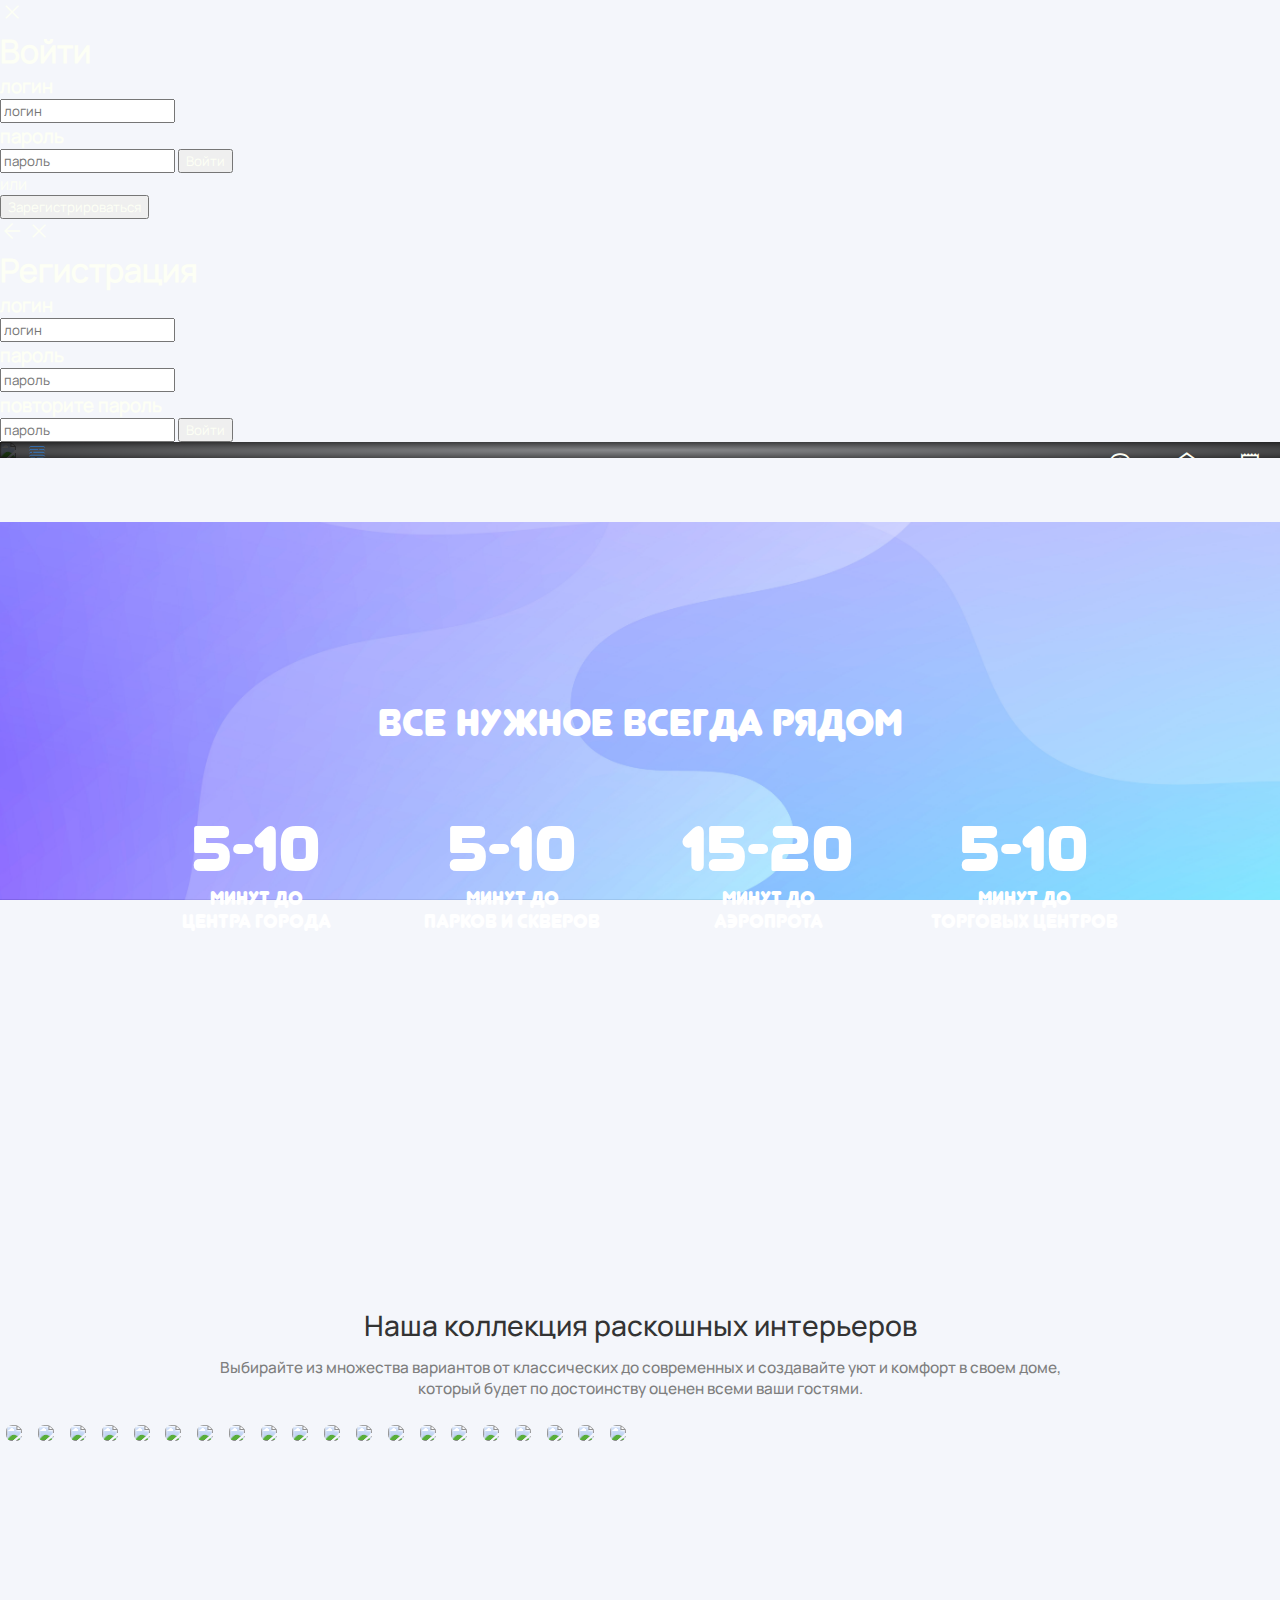
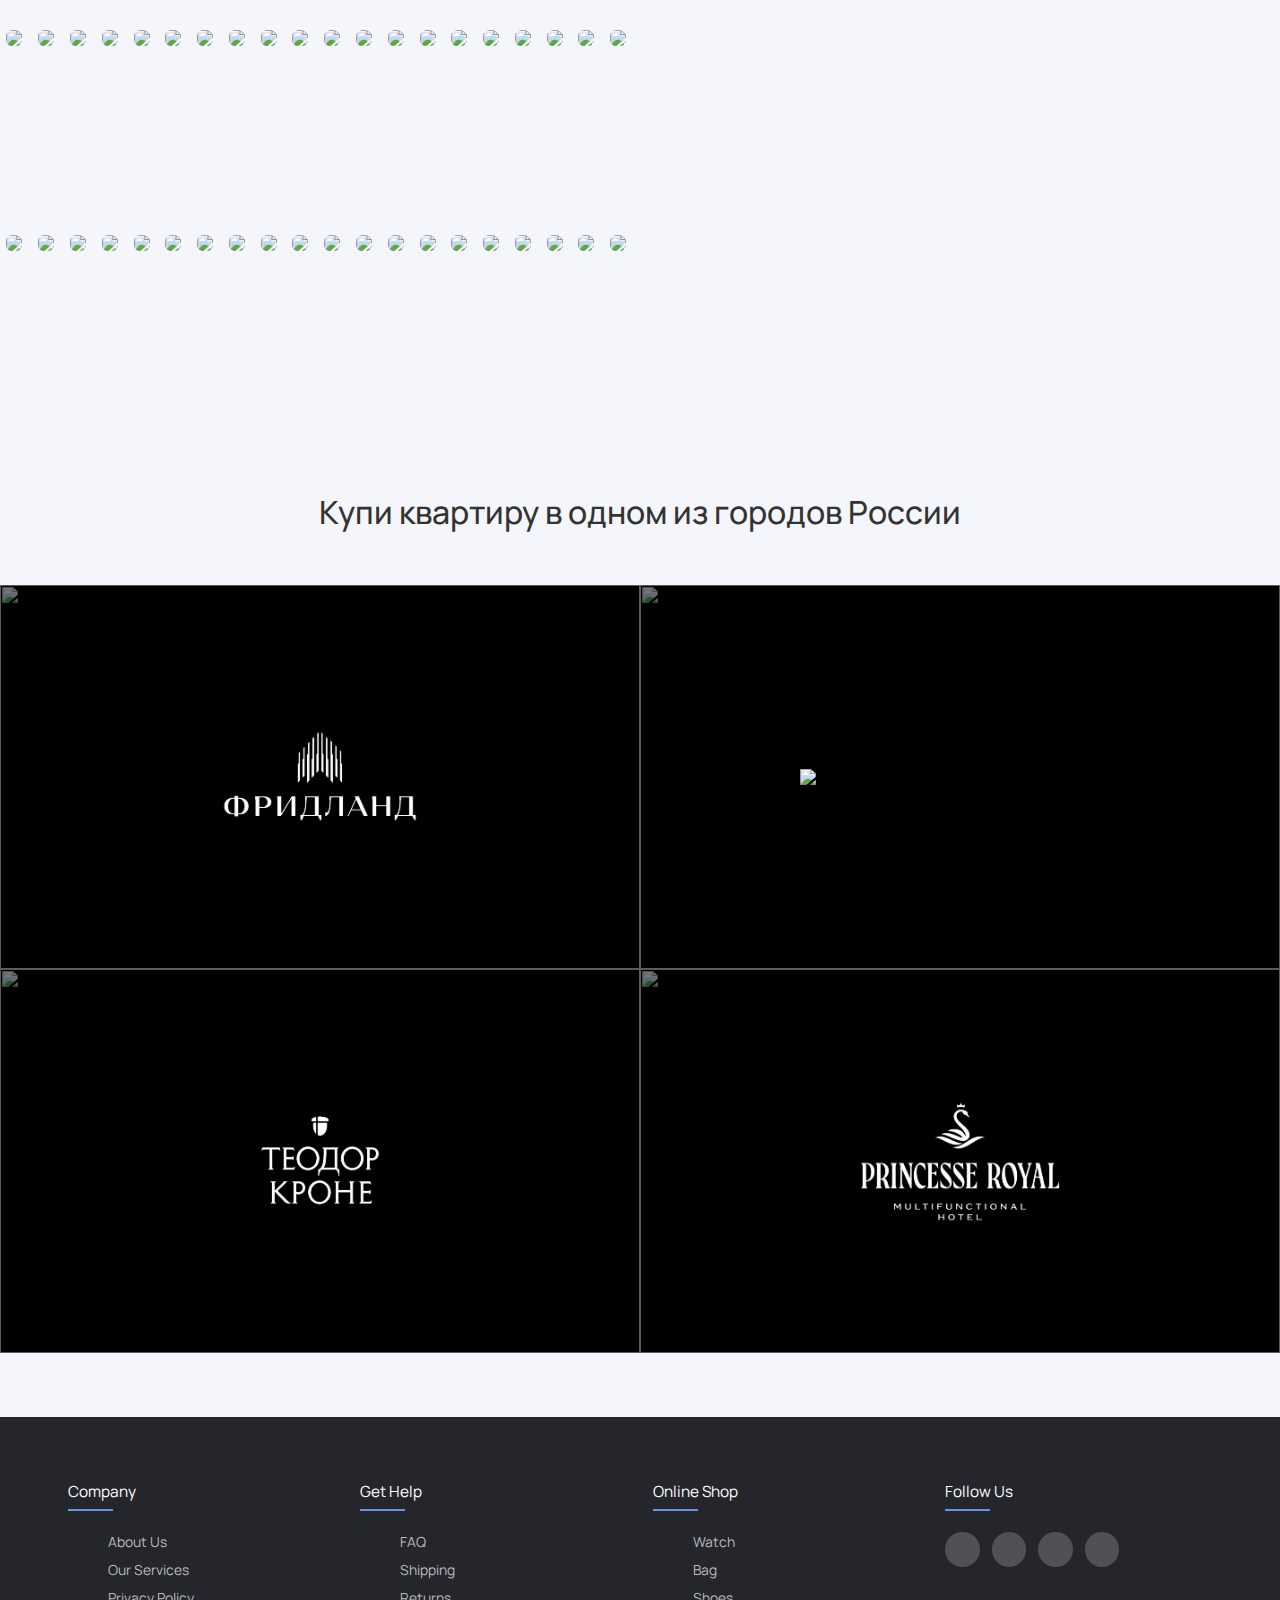
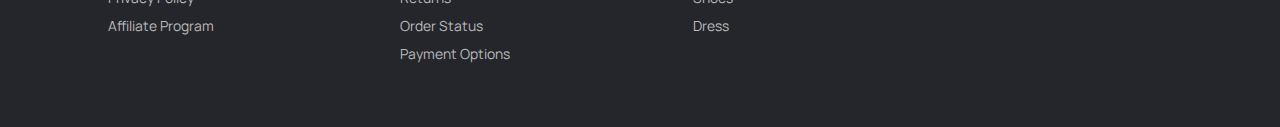
==== commit 8cb0d262: "Update index.html" ====
--- a/index.html
+++ b/index.html
@@ -17,6 +17,67 @@
 </head>
 
 <body>
+    <div class="blurback">
+        <div class="blackoutback"></div>
+        <div class="login-logout">
+            <div class="a1"></div>
+            <div class="a2">
+                <div class="b1">
+                    <span id="closeregform" class="material-symbols-outlined">
+                        close
+                    </span>
+                </div>
+                <div class="b2">
+                    <h1>Войти</h1>
+                    <form>
+                        <h3>логин</h3>
+                        <label id="login">
+                            <input type="text" name="login" placeholder="логин" />
+                        </label>
+                        <h3>пароль</h3>
+                        <label id="password">
+                            <input type="password" name="password" placeholder="пароль"/>
+                        </label>
+                        <button type="submit" class="but1">Войти</button>
+                        <div class="separator">
+                            <div class="sep">
+                            </div>
+                            <p>или</p>
+                        </div>
+                    </form>
+                    <button id="regform" class="but2">Зарегистрироваться</button>
+                </div>
+            </div>
+            <div class="a3">
+                <div class="b1">
+                    <span id="backsingin" class="material-symbols-outlined">
+                        arrow_back
+                    </span>
+                    <span id="closeregform" class="material-symbols-outlined">
+                        close
+                    </span>
+                </div>
+                <div class="b2">
+                    <h1>Регистрация</h1>
+                    <form>
+                        <h3>логин</h3>
+                        <label id="login">
+                            <input type="text" name="login" placeholder="логин" />
+                        </label>
+                        <h3>пароль</h3>
+                        <label id="password">
+                            <input type="password" name="password" placeholder="пароль"/>
+                        </label>
+                        <h3>повторите пароль</h3>
+                        <label id="password">
+                            <input type="password" name="password" placeholder="пароль"/>
+                        </label>
+                        <button type="submit" class="but1">Войти</button>
+                    </form>
+                </div>
+            </div>
+        </div>
+    </div>
     <div class="maindiv">
         <div class="hellodiv">
             <img class="helloimg" src="https://kmory.ru/img/Резиденция.jpg">
--- a/style.css
+++ b/style.css
@@ -51,6 +51,12 @@
     background-color: var(--color-body);
     overflow-x: hidden;
 }
+.hellocontent2{
+  display: none;
+}
+.hellocontent{
+  display: block;
+}
 ::-webkit-scrollbar{
   width: 1.2vw;
 }
@@ -94,9 +100,9 @@
     /* background-color: rgb(0, 0, 0, 0.58); */
 }
 
-.hellocontent2{
+/* .hellocontent2{
   display: none;
-}
+} */
 .hellocontent{
   position: absolute;
   z-index: 5;
@@ -220,14 +226,14 @@
   z-index: -1;
   opacity: 0.4;
 }
-.headerp{
+.mainhellocontent .headerp{
   padding-left: 1vw;
   font-size: 4vw;
   font-family: "Manrope-Bold";
   text-shadow: 0 0 3vw rgb(0, 0, 0, 1);
   line-height: 4.5vw;
 }
-.headerp2{
+.mainhellocontent .headerp2{
   margin-top: 3vw;
   margin-bottom: 2vw;
   margin-left: 1vw;
@@ -410,6 +416,9 @@
   100% {
       transform: translate(-26.9%, 0);
   }
+}
+.container32{
+  display: none;
 }
 .container3{
   display: flex;
@@ -630,9 +639,6 @@
 @media screen and (max-device-width: 480px) {
   .maindiv {
     width: 100%;
-}
-.hellocontent{
-  display: none;
 }
 .hellodiv{
     position: relative;
@@ -1147,6 +1153,541 @@
   }
   }
   @media screen and (max-device-width: 480px) {
+    .hellocontent{
+      display: none;
+    }
+    .hellocontent2{
+      display: block;
+    }
+    .material-symbols-outlined {
+      font-variation-settings:
+      'FILL' 0,
+      'wght' 400,
+      'GRAD' 0,
+      'opsz' 48
+    }
+    .maindiv {
+        width: 100%;
+    }
+    .hellodiv{
+        position: relative;
+        display: flex;
+        height: 100%;
+        overflow: hidden;
+        position: relative;
+        height: 100vh;
+    }
+    .helloimg{
+        position: relative;
+      object-fit: cover;
+      object-position: center center;
+        height: 100%;
+        top: 0;
+        left: 0;
+    }
+    .blackoutdiv{
+        position: absolute;
+        width: 100%;
+        height: 100%;
+        z-index: 0;
+        background: radial-gradient(rgb(0, 0, 0, 0.1), rgb(0, 0, 0, 0.8 ));
+    }
+    .hellocontent2{
+        position: absolute;
+        z-index: 5;
+        height: 100%;
+        width: 100%;
+      }
+      .headerdiv2{
+        position: relative;
+        display: flex;
+        justify-content: space-between;
+        height: 15vw;
+        width: 100%;
+        transition: all 0.3s ease-in-out;
+        align-items: center;
+        border-width: 0;
+        background: linear-gradient(to bottom, rgb(0, 0, 0, 0.8 ), rgb(0, 0, 0, 0 ));
+        /* box-shadow: 0 0 2vw 2vw rgb(0, 0, 0, 0.2    ); */
+        /* background: linear-gradient(black , transparent); */
+      }
+      .headerlogodiv2{
+        display: flex;
+        /* justify-content: center; */
+        height: 100%;
+        width: 100%;
+        width: auto;
+        overflow: hidden;
+      }
+      .logoimg2{
+        height: 100%;
+        padding: 2vw;
+        justify-self: center;
+      }
+      .headerdiv2.fixed-top{
+        position: relative;
+        position: fixed;
+        background: none;
+        background-color: white;
+        /* background-color: transparent;
+        backdrop-filter: blur(30px); */
+        box-shadow: 0 0 1vw 0vw rgb(0, 0, 0, 0.1);
+        z-index: 5;
+        top: 0;
+        left: 0;
+        right: 0;
+      }
+      .headerdiv2.fixed-top a,
+      .headerdiv2.fixed-top span{
+        color: var(--color2);
+      }
+      .divmenuspan2{
+        height: 100%;
+        aspect-ratio: 1/1;
+        display: flex;
+        justify-content: center;
+        align-items: center;
+      }
+      .hellomenu2{
+        font-size: 7vw;
+      }
+      .dropdiv2{
+        box-sizing: border-box;
+        position: absolute;
+        display: flex;
+        flex-direction: column;
+        align-items: center;
+        width: 100%;
+        height: 0;
+        justify-self: start;
+        top: 0;
+        background-color: white;
+        transition: height 0.3s ease-in-out, top 0.5s ease-in-out;
+        overflow: hidden;
+      }
+      .dropdiv2 *{
+        color: #333333;
+      }
+      .dropdiv2 .a1{
+        align-self: flex-end;
+      }
+      .dropdiv2 .a1 .b1{
+        height: 100%;
+        aspect-ratio: 1/1;
+        display: flex;
+        justify-content: center ;
+        align-items: center;
+      }
+      .dropdiv2 .a2{
+        margin-bottom: 3vw;
+        font-size: 4.2vw;
+      }
+      .dropdiv2 .actiondiv2 .accautdiv2 .accounticon{
+        font-size: 8vw;
+      }
+      .dropdiv2 .actiondiv2 .accautdiv2 #accountspan{
+        font-size: 4.2vw;
+      }
+      .actiondiv2{
+        display: flex;
+        margin-top: 2.5vw;
+      }
+      .accautdiv2{
+        display: flex;
+        flex-direction: column;
+        align-items: center;
+        justify-content: center;
+        cursor: pointer;
+      }
+      .mainhellocontent2{
+        margin: 10vw;
+        display: flex;
+        flex-direction: column;
+        align-items: center;
+      }
+      .mainhellocontent2 p{
+        text-align: center;
+        text-shadow: 0 0 2vw rgb(0, 0, 0 );
+      }
+      .mainhellocontent2 .headerp{
+        font-size: 10vw;
+        font-family: 'Manrope-Bold';
+      }
+      .mainhellocontent2 .headerp2{
+        font-size: 4vw;
+        margin-top: 5vw;
+      }
+      .maincontent .conteiner1{
+        background-image: url(image/gradientphone.jpg);
+        /* opacity: 0.5; */
+        background-repeat: no-repeat;
+        background-attachment: fixed;
+        background-size: cover;
+        /* height: 80vh; */
+        height: 50vh;
+        width: 100%;
+        margin-bottom: 5vw;
+        margin-top: 5vw;
+        display: flex;
+        justify-content: center;
+        align-items: center;
+      }
+      .conteiner1 .a1{
+        display: flex;
+        flex-direction: column;
+      }
+      .maincontent .conteiner1 .b1{
+        display: flex;
+        flex-direction: column;
+        }
+        .maincontent .conteiner1 .b2{
+            display: flex;
+            flex-wrap: wrap;
+        }
+        .maincontent .conteiner1 .b1 .headingp{
+            font-size: 5vw;
+            color: white;
+            font-family: 'Mjunegull-regular';
+            align-self: center;
+            margin-bottom: 5vw;
+          }
+          .maincontent .conteiner1 .b2 .c1{
+            flex-basis: 50%;
+            margin-bottom: 5vw;
+            display: flex;
+            height: 20vw;
+            aspect-ratio: 1/1;
+            justify-content: start;
+            align-items: center;
+            flex-direction: column;
+            padding: 0 1vw;
+          }
+          .maincontent .conteiner1 .b2 .c1 .p1{
+            font-family: 'Mjunegull-regular';
+            color: white;
+            font-size: 10vw;
+            text-align: center;
+          }
+          .maincontent .conteiner1 .b2 .c1 .p2{
+            font-family: 'Mjunegull-regular';
+            color: white;
+            font-size: 3.5vw;
+            text-align: center;
+          }
+          .maincontent .heading{
+            width: 100%;
+            padding: 0 5vw;
+            display: flex;
+            flex-direction: column;
+            align-items: center;
+          }
+          .maincontent .heading .headingp{
+            color: #333333;
+            font-size: 6vw;
+            font-family: 'Manrope-Medium';
+            width: 100%;
+            text-align: center;
+            margin-bottom: 3vw;
+          }
+          .maincontent .heading .headingp2{
+            color: #7e7e7e;
+            font-size: 3.5vw;
+            font-family: 'Manrope-Medium';
+            width: 100%;
+            text-align: center;
+            margin-bottom: 4vw;
+          }
+          .container2{
+            height: 15vh;
+            width: 100%;
+            position:relative; 
+            overflow:hidden;
+            margin-bottom: 1vw;
+          }
+          .container2 .a1{
+            position: absolute;
+            top: 0;
+            left: 0;
+            white-space: nowrap;
+            display: flex;
+            height: 100%;
+            width: 100%;
+            overflow: hidden;
+            animation: scrolling 10s linear infinite;
+            animation-play-state: running;
+          }
+          .container2 img{
+            height: 100%;
+          }
+          
+          .photobanner {
+            position:absolute; 
+            height: 100%;
+            top:0px; 
+            left:0px; 
+            overflow:hidden; 
+            white-space: nowrap;
+            /* animation: bannermove 150s linear infinite; */
+          }
+          .container2 .banner1 {
+            animation: bannermove 140s linear infinite;
+          }
+          .container2 .banner2 {
+            animation: bannermove2 100s linear infinite;
+          }
+          .container2 .banner3 {
+            animation: bannermove 190s linear infinite;
+          }
+          
+          .photobanner img {   
+            border-radius: 0.5vh; 
+            margin: 0 0.5vw;
+            height: 100%;
+          } 
+          
+          @keyframes bannermove {
+            0% {
+                transform: translate(0, 0);
+            }
+            100% {
+                transform: translate(-50%, 0);
+            }
+          }
+          @keyframes bannermove2 {
+            0% {
+                transform: translate(-77%, 0);
+            }
+            100% {
+                transform: translate(-26.9%, 0);
+            }
+          }
+
+          .container3{
+            display: none;
+          }
+          .container32{
+            display: flex;
+            width: 100%;
+            flex-direction: column;
+          }
+          .container32 .heading .headingp{
+            color: #333333;
+            font-size: 2.5vh;
+            font-family: 'Manrope-Medium';
+            margin-top: 4vw;
+            /* margin-bottom: 4vw; */
+          }
+          .container32 .a1,
+    .container32 .a2{
+      display: none;
+    }
+          .container32 .a1,
+    .container32 .a2{
+      display: flex;
+      flex-direction: column;
+      /* height: 35vw; */
+      aspect-ratio: 1/1;
+      width: 100%;
+    }
+    .container32 .b1,
+    .container32 .b2{
+      display: flex;
+      flex-direction: column;
+      flex-wrap: wrap;
+      width: 100%;
+      height: 100%;
+      position: relative;
+      overflow: hidden;
+      background-color: black;
+    }
+    .container32 .image1{
+        height: 100%;
+        width: 100%;
+        object-fit: cover;
+        object-position: center;
+        transition: all 0.5s ease-in-out;
+        opacity: 0.48;
+        top: 0;
+        left: 0;
+      }
+      .container32 .b1 .div,
+    .container32 .b2 .div{
+      position: absolute;
+      display: flex;
+      justify-content: center;
+      align-items: center;
+      z-index: 1;
+      top: 0;
+      left: 0;
+      height: 100%;
+      width: 100%;
+    }
+    .container32 .b1 .div img,
+    .container32 .b2 .div img{
+      width: 50%;
+    }
+    .container32 .heading{
+        width: 100%;
+        display: flex;
+        align-items: center;
+        margin-bottom: 3vw;
+        margin-top: 4vw;
+      }
+      .container32 .a1 .description,
+      .container32 .a2 .description{
+        position: absolute;
+        display: flex;
+        z-index: 1;
+        top: 100%;
+        left: 0;
+        flex-direction: column;
+        width: 100%;
+        height: 100%;
+        transition-delay: 1s;
+        transition: all 0.5s ease-out;
+        opacity: 0;
+        text-align: center;
+        padding: 0 3vw;
+        cursor: pointer;
+      }
+      .container32 .a1 .description .p1,
+      .container32 .a2 .description .p1{
+        z-index: 1;
+        font-size: 5vw;
+        padding-top: 5%;
+        margin-bottom: 0.5vw;
+        font-family: 'Manrope-Bold';
+      }
+      .container32 .a1 .description .p2,
+      .container32 .a2 .description .p2{
+        z-index: 1;
+        font-size: 4vw;
+        margin-bottom: 2vw;
+        font-family: 'Manrope-Medium';
+      }
+      .container32 .a1 .description .p4,
+      .container32 .a2 .description .p4{
+        z-index: 1;
+        font-size: 3vw;
+        opacity: 0.7;
+        margin-top: 10vw;
+      }
+      .container32 .a1 .description .p3,
+      .container32 .a2 .description .p3{
+        font-size: 3vw;
+      }
+      .container32 .a1 .b1:hover .description,
+      .container32 .a2 .b1:hover .description,
+      .container32 .a1 .b2:hover .description,
+      .container32 .a2 .b2:hover .description {
+        top: 0;
+        opacity: 1;
+      }
+      .container32 .a1 .b1:hover .div img,
+      .container32 .a2 .b1:hover .div img,
+      .container32 .a1 .b2:hover .div img,
+      .container32 .a2 .b2:hover .div img{
+        /* transform: translateY(-100%); */
+        /* padding-top: 50%; */
+        z-index: 1;
+        transform: scale(0.8);
+        opacity: 0;
+      }
+      .container32 .a1 .b1:hover .image1,
+      .container32 .a2 .b1:hover .image1,
+      .container32 .a1 .b2:hover .image1,
+      .container32 .a2 .b2:hover .image1{
+        transform: scale(1.2);
+      }
+      .footer{
+        margin-top: 5vw;
+        height: 100vw;
+      }
+      @import url('https://fonts.googleapis.com/css2?family=Poppins:wght@300;400;500;600;700&display=swap');
+      .container{
+        margin:auto;
+      }
+      .row{
+        display: flex;
+        flex-wrap: wrap;
+      }
+      ul{
+        list-style: none;
+      }
+      .footer{
+        background-color: #24262b;
+          padding: 5vw;
+      }
+      .footer-col{
+         width: 50%;
+         padding: 0 1vw;
+         margin-bottom: 3vw;
+      }
+      .footer-col h4{
+        font-size: 5vw;
+        color: #ffffff;
+        text-transform: capitalize;
+        margin-bottom: 4vw;
+        font-weight: 500;
+        position: relative;
     
-  }
-}
+      }
+      .footer-col h4::before{
+        content: '';
+        position: absolute;
+        left:0;
+        bottom: -1vw;
+        background-color: #6a94e0;
+        height: 0.8vw;
+        box-sizing: border-box;
+        width: 10vw;
+      }
+      .footer-col ul li{
+        margin-bottom: 2vw;
+        margin-left: -2vw;
+      }
+      .footer-col ul li a{
+        font-size: 4vw;
+        text-transform: capitalize;
+        color: #ffffff;
+        text-decoration: none;
+        font-weight: 300;
+        color: #bbbbbb;
+        display: block;
+        transition: all 0.3s ease;
+      }
+      .footer-col ul li a:hover{
+        color: #ffffff;
+        padding-left: 0.54vw;
+      }
+      .footer-col .social-links a{
+        display: inline-block;
+        height: 7vw;
+        width: 7vw;
+        background-color: rgba(255,255,255,0.2);
+        margin:0 2vw 2vw 0;
+        text-align: center;
+        line-height: 2.7vw;
+        border-radius: 50%;
+        color: #ffffff;
+        transition: all 0.5s ease;
+      }
+      .footer-col .social-links a:hover{
+        color: #24262b;
+        background-color: #ffffff;
+      }
+      
+      /*responsive*/
+      @media(max-width: 51vw){
+        .footer-col{
+          width: 50%;
+          margin-bottom: 2.03vw;
+      }
+      }
+      @media(max-width: 38.8vw){
+        .footer-col{
+          width: 100%;
+      }
+      }
+  }
+}
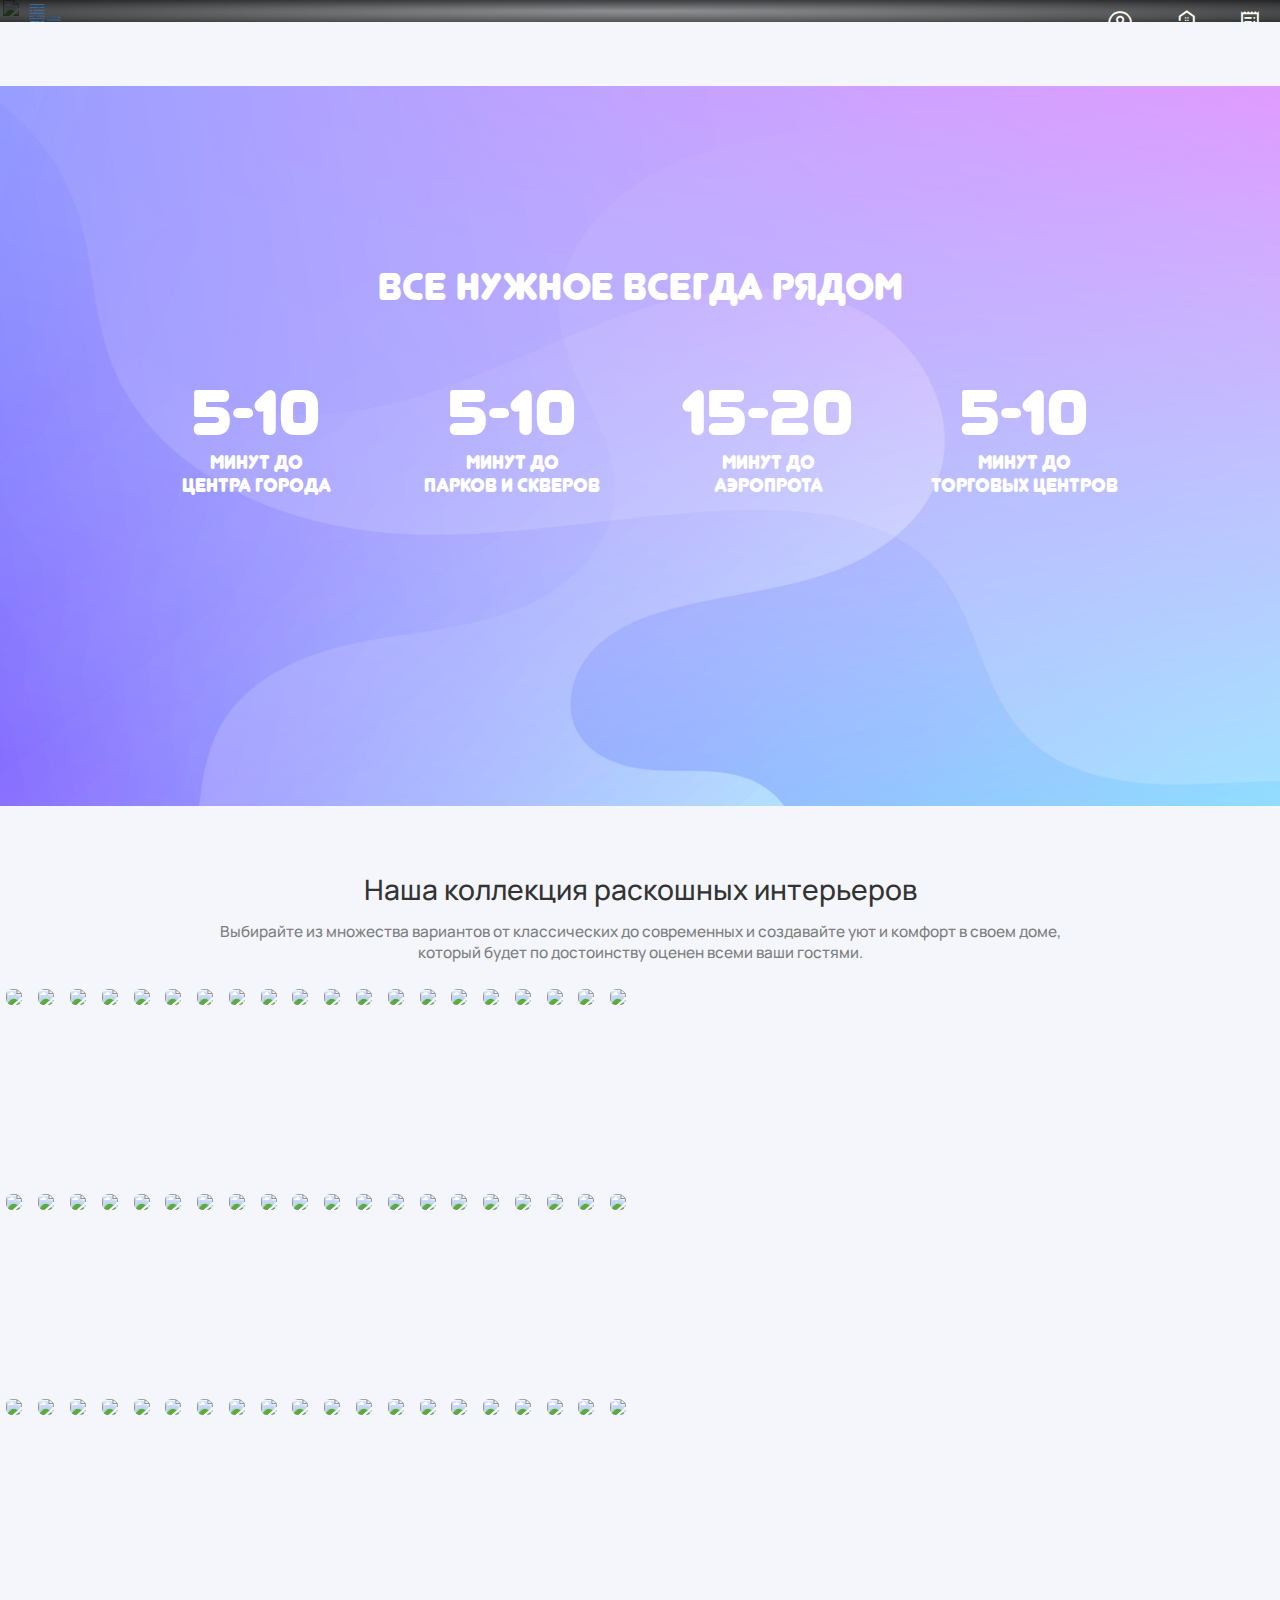
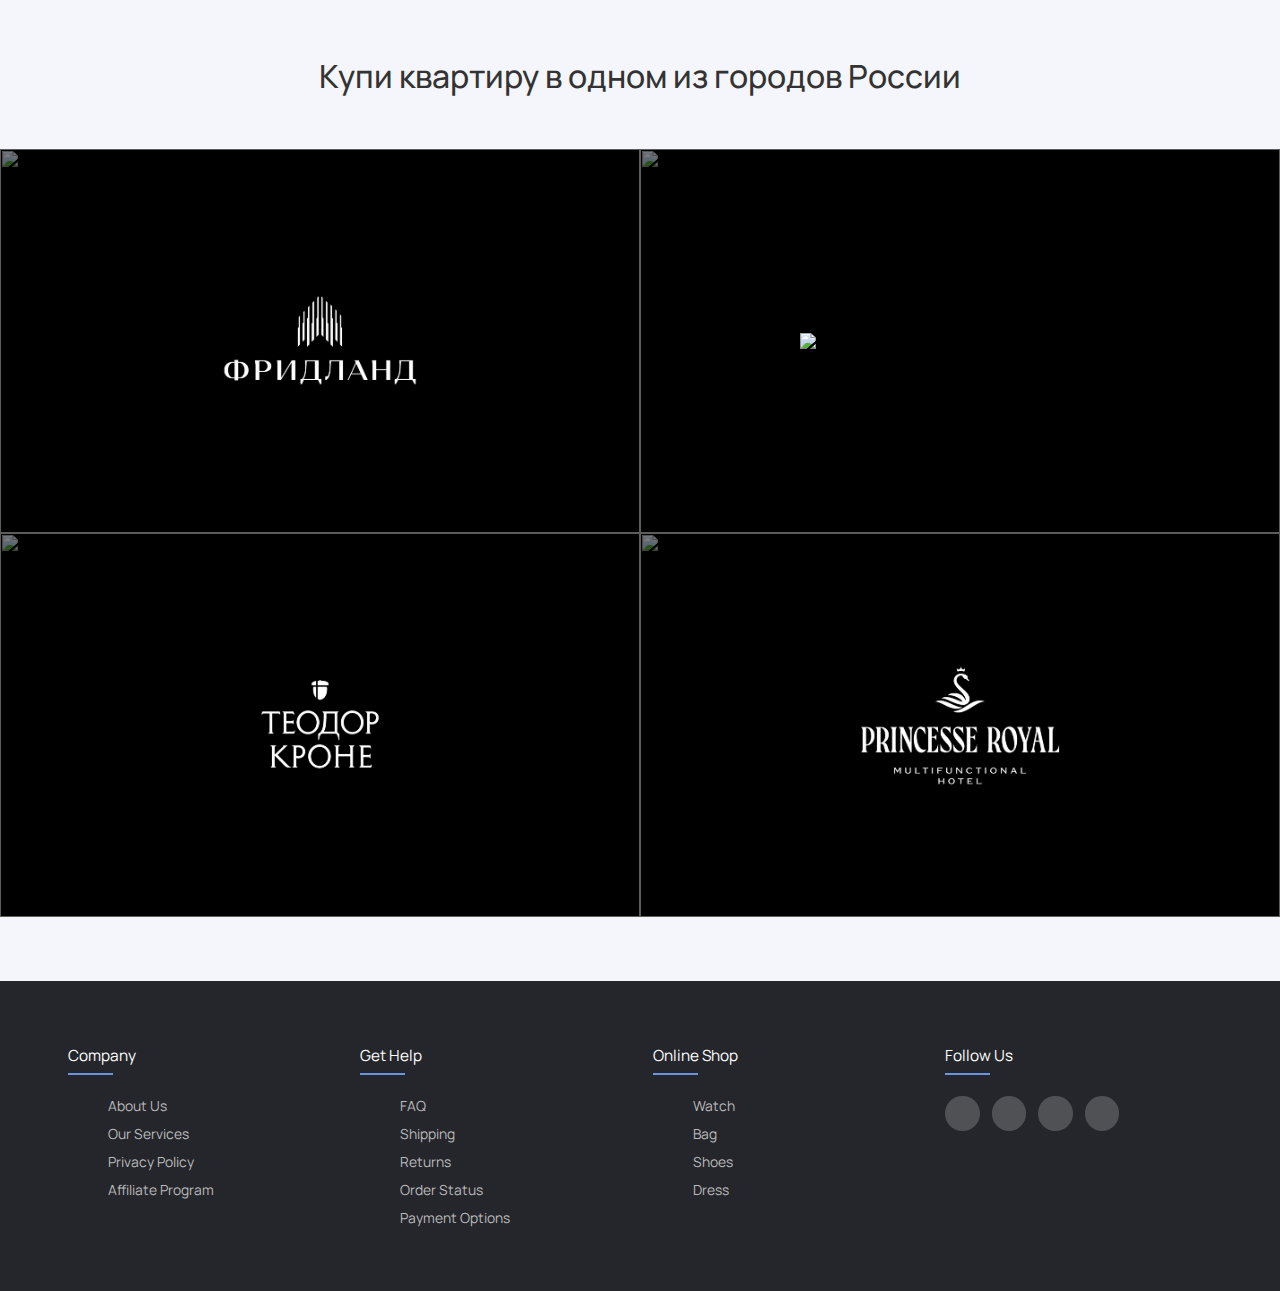
==== commit 32e0b71e: "Update index.html" ====
--- a/index.html
+++ b/index.html
@@ -80,7 +80,7 @@
     </div>
     <div class="maindiv">
         <div class="hellodiv">
-            <img class="helloimg" src="https://kmory.ru/img/Резиденция.jpg">
+            '<img class="helloimg" src="https://kmory.ru/img/Резиденция.jpg">
             <div class="blackoutdiv"></div>
             <div class="hellocontent">
                 <div class="headerdiv">
@@ -94,7 +94,7 @@
                         <a>О компании</a>
                     </div>
                     <div class="headeruserdiv">
-                        <div class="accautdiv">
+                        <div class="accautdiv" id="singin">
                             <span class="material-symbols-outlined accounticon">
                                 account_circle
                             </span>
@@ -151,8 +151,8 @@
                             <a>О компании</a>
                         </div>
                         <div class="actiondiv2">
-                            <div class="accautdiv2">
-                                <span class="material-symbols-outlined accounticon">
+                            <div id="singin" class="accautdiv2">
+                                <span  class="material-symbols-outlined accounticon">
                                     account_circle
                                 </span>
                                 <span id="accountspan">Войти</span>
--- a/style.css
+++ b/style.css
@@ -1,12 +1,11 @@
 :root {
-    --index: calc(1vw + 1vh)
-  /* --body-back: #202020; */
+  --index: calc(0.8vw + 1vh);
   --body-back: #171717;
-  --color1: #080C25;
-  --color2: #161E35;
+  --color1: #080c25;
+  --color2: #161e35;
   --color3: #293659;
-  --color4: #3071E7;
-  --color5: #A6B2EC;
+  --color4: #3071e7;
+  --color5: #a6b2ec;
   --color-text: #fdfff5;
   --color-body: #f4f6fb;
 }
@@ -45,80 +44,80 @@
   color: var(--color-text);
 }
 body {
-    background-color: var(--body-back);
-    width: 100%;
-    max-width: 100vw;
-    background-color: var(--color-body);
-    overflow-x: hidden;
-}
-.hellocontent2{
+  background-color: var(--body-back);
+  width: 100%;
+  max-width: 100vw;
+  background-color: var(--color-body);
+  overflow-x: hidden;
+}
+.hellocontent2 {
   display: none;
 }
-.hellocontent{
+.hellocontent {
   display: block;
 }
-::-webkit-scrollbar{
+::-webkit-scrollbar {
   width: 1.2vw;
 }
-::-webkit-scrollbar-track{
+/* ::-webkit-scrollbar-track{
   
-}
-::-webkit-scrollbar-thumb{
+} */
+::-webkit-scrollbar-thumb {
   background-color: rgb(48, 113, 231, 0.5);
   border-radius: 1vw;
   border: solid 0.3vw white;
   transition: all 0.2s ease-in-out;
 }
-::-webkit-scrollbar-thumb:hover{
+::-webkit-scrollbar-thumb:hover {
   background-color: #6a94e0;
 }
 .maindiv {
-    width: 100%;
-}
-.hellodiv{
-    position: relative;
-    display: flex;
-    width: 100%;
-    overflow: hidden;
-    position: relative;
+  width: 100%;
+}
+.hellodiv {
+  position: relative;
+  display: flex;
+  width: 100%;
+  overflow: hidden;
+  position: relative;
 }
 
-.helloimg{
+.helloimg {
   object-fit: cover;
   object-position: top left;
-    width: 100%;
-    top: 0px;
-    left: 0;
+  width: 100%;
+  top: 0px;
+  left: 0;
 }
 
-.blackoutdiv{
-    position: absolute;
-    width: 100%;
-    height: 100%;
-    z-index: 0;
-    background: radial-gradient(rgb(0, 0, 0, 0), rgb(0, 0, 0, 0.7));
-    /* background-color: rgb(0, 0, 0, 0.58); */
+.blackoutdiv {
+  position: absolute;
+  width: 100%;
+  height: 100%;
+  z-index: 0;
+  background: radial-gradient(rgb(0, 0, 0, 0), rgb(0, 0, 0, 0.7));
+  /* background-color: rgb(0, 0, 0, 0.58); */
 }
 
 /* .hellocontent2{
   display: none;
 } */
-.hellocontent{
+.hellocontent {
   position: absolute;
   z-index: 5;
   height: 100%;
   width: 100%;
 }
-.headerdiv{
+.headerdiv {
   display: flex;
   justify-content: space-between;
   height: 5vw;
   width: 100%;
   transition: all 0.3s ease-in-out;
-  background: linear-gradient(to bottom, rgb(0, 0, 0, 0.5 ), rgb(0, 0, 0, 0 ));
+  background: linear-gradient(to bottom, rgb(0, 0, 0, 0.5), rgb(0, 0, 0, 0));
   /* background: linear-gradient(black , transparent); */
 }
-.headerdiv.fixed-top{
+.headerdiv.fixed-top {
   position: relative;
   position: fixed;
   background: none;
@@ -132,10 +131,10 @@
   right: 0;
 }
 .headerdiv.fixed-top a,
-.headerdiv.fixed-top span{
+.headerdiv.fixed-top span {
   color: var(--color2);
 }
-.headerlogodiv{
+.headerlogodiv {
   display: flex;
   justify-content: center;
   height: 100%;
@@ -143,27 +142,27 @@
   width: auto;
   overflow: hidden;
 }
-.logoimg{
+.logoimg {
   height: 100%;
   padding: 0.3vw 1vw;
   justify-self: center;
 }
-.headerinfodiv{
+.headerinfodiv {
   display: flex;
   align-items: center;
   margin-left: 14vw;
 }
-.headerinfodiv a{
+.headerinfodiv a {
   margin-right: 2vw;
   font-size: 1.2vw;
   cursor: pointer;
   transition: all 0.2s ease-in-out;
   text-decoration: none;
 }
-.headerinfodiv a:hover{
+.headerinfodiv a:hover {
   color: var(--color5);
 }
-.accautdiv{
+.accautdiv {
   height: 100%;
   aspect-ratio: 1 / 1;
   display: flex;
@@ -175,26 +174,18 @@
 }
 
 .material-symbols-outlined {
-  font-variation-settings:
-  'FILL' 0,
-  'wght' 400,
-  'GRAD' 0,
-  'opsz' 48;
+  font-variation-settings: "FILL" 0, "wght" 400, "GRAD" 0, "opsz" 48;
   transition: all 0.3s ease-in-out;
 }
 .accautdiv:hover > .material-symbols-outlined {
-  font-variation-settings:
-  'FILL' 1,
-  'wght' 400,
-  'GRAD' 0,
-  'opsz' 48
+  font-variation-settings: "FILL" 1, "wght" 400, "GRAD" 0, "opsz" 48;
 }
 
-.accounticon{
+.accounticon {
   font-size: 2.2vw;
   transition: all 0.3s ease-in-out;
 }
-#accountspan{
+#accountspan {
   font-size: 1vw;
   transition: all 0.3s ease-in-out;
 }
@@ -203,7 +194,7 @@
 .accautdiv:hover > #accountspan {
   color: var(--color5);
 }
-.mainhellocontent{
+.mainhellocontent {
   position: relative;
   height: auto;
   width: auto;
@@ -214,10 +205,11 @@
   margin-left: 4vw;
   margin-right: 45vw;
   padding-bottom: 0.5vw;
+  transition: all 0.4s ease-in-out;
   /* box-shadow: 0 0 3vw 3vW rgb(0, 0, 0, 0.4); */
   border-radius: 1vw;
 }
-.blackback{
+.blackback {
   position: absolute;
   border-radius: 1vw;
   height: 100%;
@@ -226,24 +218,24 @@
   z-index: -1;
   opacity: 0.4;
 }
-.mainhellocontent .headerp{
+.mainhellocontent .headerp {
   padding-left: 1vw;
   font-size: 4vw;
   font-family: "Manrope-Bold";
   text-shadow: 0 0 3vw rgb(0, 0, 0, 1);
   line-height: 4.5vw;
 }
-.mainhellocontent .headerp2{
+.mainhellocontent .headerp2 {
   margin-top: 3vw;
   margin-bottom: 2vw;
   margin-left: 1vw;
   font-size: 1.5vw;
   text-shadow: 0 0 0.5vw rgb(0, 0, 0, 1);
 }
-.headeruserdiv{
-  display: flex;
-}
-.maincontent .conteiner1{
+.headeruserdiv {
+  display: flex;
+}
+.maincontent .conteiner1 {
   background-image: url(image/gradientphone.jpg);
   /* opacity: 0.5; */
   background-repeat: no-repeat;
@@ -258,23 +250,23 @@
   justify-content: center;
   align-items: center;
 }
-.maincontent .conteiner1 .a1{
-}
-.maincontent .conteiner1 .b1{
-display: flex;
-flex-direction: column;
-}
-.maincontent .conteiner1 .b2{
-display: flex;
-}
-.maincontent .conteiner1 .b1 .headingp{
+/* .maincontent .conteiner1 .a1{
+} */
+.maincontent .conteiner1 .b1 {
+  display: flex;
+  flex-direction: column;
+}
+.maincontent .conteiner1 .b2 {
+  display: flex;
+}
+.maincontent .conteiner1 .b1 .headingp {
   font-size: 3vw;
   color: white;
-  font-family: 'Mjunegull-regular';
+  font-family: "Mjunegull-regular";
   align-self: center;
   margin-bottom: 5vw;
 }
-.maincontent .conteiner1 .b2 .c1{
+.maincontent .conteiner1 .b2 .c1 {
   display: flex;
   height: 20vw;
   aspect-ratio: 1/1;
@@ -283,50 +275,50 @@
   flex-direction: column;
   padding: 0 1vw;
 }
-.maincontent .conteiner1 .b2 .c1 .p1{
-  font-family: 'Mjunegull-regular';
+.maincontent .conteiner1 .b2 .c1 .p1 {
+  font-family: "Mjunegull-regular";
   color: white;
   font-size: 5vw;
   text-align: center;
 }
-.maincontent .conteiner1 .b2 .c1 .p2{
-  font-family: 'Mjunegull-regular';
+.maincontent .conteiner1 .b2 .c1 .p2 {
+  font-family: "Mjunegull-regular";
   color: white;
   font-size: 1.5vw;
   text-align: center;
 }
-.maincontent .heading{
+.maincontent .heading {
   width: 100%;
   padding: 0 15vw;
   display: flex;
   flex-direction: column;
   align-items: center;
 }
-.maincontent .heading .headingp{
+.maincontent .heading .headingp {
   color: #333333;
   font-size: 2.2vw;
-  font-family: 'Manrope-Medium';
+  font-family: "Manrope-Medium";
   width: 100%;
   text-align: center;
   margin-bottom: 1vw;
 }
-.maincontent .heading .headingp2{
+.maincontent .heading .headingp2 {
   color: #7e7e7e;
   font-size: 1.2vw;
-  font-family: 'Manrope-Medium';
+  font-family: "Manrope-Medium";
   width: 100%;
   text-align: center;
   margin-bottom: 2vw;
 }
-.maincontent{
+.maincontent {
   height: auto;
 }
-.container2{
+.container2 {
   height: 100px;
   width: 100%;
   position: relative;
 }
-.container2 .a1{
+.container2 .a1 {
   position: absolute;
   top: 0;
   left: 0;
@@ -338,15 +330,15 @@
   animation: scrolling 10s linear infinite;
   animation-play-state: running;
 }
-.container2 img{
-  height: 100%;
-}
-.container22{
+.container2 img {
+  height: 100%;
+}
+.container22 {
   height: 100px;
   width: 100%;
   position: relative;
 }
-.container22 .a1{
+.container22 .a1 {
   position: absolute;
   top: 0;
   left: 0;
@@ -358,30 +350,30 @@
   animation: scrolling 10s linear infinite;
   animation-play-state: running;
 }
-.container22 img{
+.container22 img {
   height: 100%;
 }
 @keyframes scrolling {
   0% {
-      transform: translateX(0,0);
+    transform: translateX(0, 0);
   }
   100% {
-      transform: translateX(-50%,0);
+    transform: translateX(-50%, 0);
   }
 }
 .container2 {
-  height: 15vw; 
-  position:relative; 
-  overflow:hidden;
+  height: 15vw;
+  position: relative;
+  overflow: hidden;
   margin-bottom: 1vw;
 }
 
 .photobanner {
-  position:absolute; 
-  height: 100%;
-  top:0px; 
-  left:0px; 
-  overflow:hidden; 
+  position: absolute;
+  height: 100%;
+  top: 0px;
+  left: 0px;
+  overflow: hidden;
   white-space: nowrap;
   /* animation: bannermove 150s linear infinite; */
 }
@@ -395,45 +387,45 @@
   animation: bannermove 190s linear infinite;
 }
 
-.photobanner img {   
-  border-radius: 0.5vw; 
+.photobanner img {
+  border-radius: 0.5vw;
   margin: 0 0.5vw;
   height: 100%;
-} 
+}
 
 @keyframes bannermove {
   0% {
-      transform: translate(0, 0);
+    transform: translate(0, 0);
   }
   100% {
-      transform: translate(-50%, 0);
+    transform: translate(-50%, 0);
   }
 }
 @keyframes bannermove2 {
   0% {
-      transform: translate(-77%, 0);
+    transform: translate(-77%, 0);
   }
   100% {
-      transform: translate(-26.9%, 0);
-  }
-}
-.container32{
+    transform: translate(-26.9%, 0);
+  }
+}
+.container32 {
   display: none;
 }
-.container3{
+.container3 {
   display: flex;
   width: 100%;
   flex-direction: column;
 }
 .container3 .a1,
-.container3 .a2{
+.container3 .a2 {
   display: flex;
   /* aspect-ratio: 3.5/1; */
   height: 30vw;
   width: 100%;
 }
 .container3 .b1,
-.container3 .b2{
+.container3 .b2 {
   aspect-ratio: 2/1;
   width: 50%;
   height: 100%;
@@ -441,7 +433,7 @@
   overflow: hidden;
   background-color: black;
 }
-.container3 .image1{
+.container3 .image1 {
   height: 100%;
   width: 100%;
   object-fit: cover;
@@ -451,11 +443,11 @@
   top: 0;
   left: 0;
 }
-.container3 .div:hover + .image1{
+.container3 .div:hover + .image1 {
   transform: scale(1.2);
 }
 .container3 .b1 .div,
-.container3 .b2 .div{
+.container3 .b2 .div {
   position: absolute;
   display: flex;
   justify-content: center;
@@ -467,23 +459,23 @@
   width: 100%;
 }
 .container3 .b1 .div img,
-.container3 .b2 .div img{
+.container3 .b2 .div img {
   width: 50%;
 }
-.container3 .heading{
+.container3 .heading {
   width: 100%;
   display: flex;
   align-items: center;
   margin-bottom: 3vw;
   margin-top: 4vw;
 }
-.container3 .heading .headingp{
+.container3 .heading .headingp {
   color: #333333;
   font-size: 2.5vw;
-  font-family: 'Manrope-Medium';
+  font-family: "Manrope-Medium";
 }
 .container3 .a1 .description,
-.container3 .a2 .description{
+.container3 .a2 .description {
   position: absolute;
   display: flex;
   z-index: 1;
@@ -500,29 +492,29 @@
   cursor: pointer;
 }
 .container3 .a1 .description .p1,
-.container3 .a2 .description .p1{
+.container3 .a2 .description .p1 {
   z-index: 1;
   font-size: 2vw;
   padding-top: 5%;
   margin-bottom: 0.5vw;
-  font-family: 'Manrope-Bold';
+  font-family: "Manrope-Bold";
 }
 .container3 .a1 .description .p2,
-.container3 .a2 .description .p2{
+.container3 .a2 .description .p2 {
   z-index: 1;
   font-size: 1.2vw;
   margin-bottom: 2vw;
-  font-family: 'Manrope-Medium';
+  font-family: "Manrope-Medium";
 }
 .container3 .a1 .description .p4,
-.container3 .a2 .description .p4{
+.container3 .a2 .description .p4 {
   z-index: 1;
   font-size: 1vw;
   opacity: 0.7;
   margin-top: 10vw;
 }
 .container3 .a1 .description .p3,
-.container3 .a2 .description .p3{
+.container3 .a2 .description .p3 {
   font-size: 1.2vw;
 }
 .container3 .a1 .b1:hover .description,
@@ -535,7 +527,7 @@
 .container3 .a1 .b1:hover .div img,
 .container3 .a2 .b1:hover .div img,
 .container3 .a1 .b2:hover .div img,
-.container3 .a2 .b2:hover .div img{
+.container3 .a2 .b2:hover .div img {
   /* transform: translateY(-100%); */
   /* padding-top: 50%; */
   z-index: 1;
@@ -545,33 +537,33 @@
 .container3 .a1 .b1:hover .image1,
 .container3 .a2 .b1:hover .image1,
 .container3 .a1 .b2:hover .image1,
-.container3 .a2 .b2:hover .image1{
+.container3 .a2 .b2:hover .image1 {
   transform: scale(1.2);
 }
-.footer{
-  margin-top: 5vw
-}
-@import url('https://fonts.googleapis.com/css2?family=Poppins:wght@300;400;500;600;700&display=swap');
-.container{
+.footer {
+  margin-top: 5vw;
+}
+@import url("https://fonts.googleapis.com/css2?family=Poppins:wght@300;400;500;600;700&display=swap");
+.container {
   max-width: 1170px;
-  margin:auto;
-}
-.row{
+  margin: auto;
+}
+.row {
   display: flex;
   flex-wrap: wrap;
 }
-ul{
+ul {
   list-style: none;
 }
-.footer{
+.footer {
   background-color: #24262b;
-    padding: 5vw 0;
-}
-.footer-col{
-   width: 25%;
-   padding: 0 1vw;
-}
-.footer-col h4{
+  padding: 5vw 0;
+}
+.footer-col {
+  width: 25%;
+  padding: 0 1vw;
+}
+.footer-col h4 {
   font-size: 1.2vw;
   color: #ffffff;
   text-transform: capitalize;
@@ -579,20 +571,20 @@
   font-weight: 500;
   position: relative;
 }
-.footer-col h4::before{
-  content: '';
+.footer-col h4::before {
+  content: "";
   position: absolute;
-  left:0;
+  left: 0;
   bottom: -0.7vw;
   background-color: #6a94e0;
   height: 0.14vw;
   box-sizing: border-box;
   width: 3.5vw;
 }
-.footer-col ul li:not(:last-child){
+.footer-col ul li:not(:last-child) {
   margin-bottom: 0.7vw;
 }
-.footer-col ul li a{
+.footer-col ul li a {
   font-size: 1.08vw;
   text-transform: capitalize;
   color: #ffffff;
@@ -602,87 +594,297 @@
   display: block;
   transition: all 0.3s ease;
 }
-.footer-col ul li a:hover{
+.footer-col ul li a:hover {
   color: #ffffff;
-  padding-left:0.54vw;
-}
-.footer-col .social-links a{
+  padding-left: 0.54vw;
+}
+.footer-col .social-links a {
   display: inline-block;
   height: 2.7vw;
   width: 2.7vw;
-  background-color: rgba(255,255,255,0.2);
-  margin:0 0.7vw 0.7vw 0;
+  background-color: rgba(255, 255, 255, 0.2);
+  margin: 0 0.7vw 0.7vw 0;
   text-align: center;
   line-height: 2.7vw;
   border-radius: 50%;
   color: #ffffff;
   transition: all 0.5s ease;
 }
-.footer-col .social-links a:hover{
+.footer-col .social-links a:hover {
   color: #24262b;
   background-color: #ffffff;
 }
 
 /*responsive*/
-@media(max-width: 51vw){
-  .footer-col{
+@media (max-width: 51vw) {
+  .footer-col {
     width: 50%;
     margin-bottom: 2.03vw;
-}
-}
-@media(max-width: 38.8vw){
-  .footer-col{
-    width: 100%;
-}
-}
-/* Для мобильных экранов */
+  }
+}
+@media (max-width: 38.8vw) {
+  .footer-col {
+    width: 100%;
+  }
+}
+.blurback {
+  position: relative;
+  display: none;
+  justify-content: center;
+  align-items: center;
+  height: 100%;
+  width: 100%;
+  background-color: transparent;
+  backdrop-filter: blur(5px);
+  position: fixed;
+  z-index: 6;
+}
+.blackoutback {
+  height: 100%;
+  width: 100%;
+  background-color: black;
+  opacity: 0.3;
+}
+.login-logout {
+  position: absolute;
+  height: calc(var(--index) * 25);
+  aspect-ratio: 2/1.3;
+  display: flex;
+  background-color: white;
+  border-radius: calc(var(--index) * 1.5);
+  overflow: hidden;
+  box-shadow: 0 0 2vw rgb(0, 0, 0, 0.2);
+}
+.login-logout * {
+  color: #333333;
+}
+.login-logout .a1,
+.login-logout .a2 {
+  width: 50%;
+  height: 100%;
+}
+.login-logout .a1 {
+  background-image: url(https://pro-dachnikov.com/uploads/posts/2021-10/1634632067_4-p-krasivie-letnie-verandi-foto-4.jpg);
+  background-size: cover;
+}
+.login-logout .a2 {
+  display: flex;
+  flex-direction: column;
+  padding: calc(var(--index) * 1.4);
+}
+.login-logout .a2 .b1 {
+  width: 100%;
+  display: flex;
+  justify-content: end;
+  font-size: calc(var(--index) * 1);
+  cursor: pointer;
+}
+.login-logout .a2 .b1 span {
+  font-size: calc(var(--index) * 1.7);
+  background-color: transparent;
+  border-radius: 100%;
+}
+.login-logout .a2 .b1 span:hover {
+  background-color: rgb(227, 227, 227);
+}
+.login-logout .a2 .b2 {
+  flex-grow: 1;
+  display: flex;
+  flex-direction: column;
+  width: 100%;
+}
+.login-logout .a2 form {
+  margin-top: calc(var(--index) * 1);
+}
+.login-logout .a2 .b2 h1 {
+  font-size: calc(var(--index) * 1.6);
+  margin-bottom: calc(var(--index) * 0.3);
+}
+.login-logout .a2 form h3 {
+  font-size: calc(var(--index) * 0.8);
+  margin-bottom: calc(var(--index) * 0.25);
+}
+.login-logout .a2 form input {
+  font-size: calc(var(--index) * 0.9);
+  height: calc(var(--index) * 2);
+  border-radius: calc(var(--index) * 0.25);
+  border-style: double;
+  border-width: 1px;
+  padding: calc(var(--index) * 0) calc(var(--index) * 1);
+  margin-bottom: calc(var(--index) * 0.6);
+  width: 100%;
+  outline: none;
+}
+.login-logout .a2 form input:focus {
+  border-color: var(--color4);
+  border-width: 2px;
+}
+.login-logout .a2 form .but1 {
+  cursor: pointer;
+  border-radius: calc(var(--index) * 0.25);
+  outline: none;
+  border-style: double;
+  border-width: 1px;
+  font-size: calc(var(--index) * 0.8);
+  height: calc(var(--index) * 2);
+  width: 100%;
+  margin-top: calc(var(--index) * 0.8);
+}
+.login-logout .a2 form .separator {
+  position: relative;
+  align-items: center;
+  display: flex;
+  justify-content: center;
+  margin: calc(var(--index) * 2) 0 calc(var(--index) * 1.5) 0;
+}
+.login-logout form .separator .sep {
+  height: 1px;
+  background-color: lightgray;
+  width: 80%;
+}
+.login-logout form .separator p {
+  font-size: calc(var(--index) * 0.8);
+  position: absolute;
+  margin-left: 50%;
+  margin-right: 50%;
+  background-color: white;
+  z-index: 1;
+  padding: 0 calc(var(--index) * 0.7);
+  color: #919191;
+}
+.login-logout .a2 .b2 .but2 {
+  cursor: pointer;
+  font-size: calc(var(--index) * 0.8);
+  /* height: calc(var(--index) * 1); */
+  height: auto;
+  width: 100%;
+  background-color: transparent;
+  border-width: 0;
+  transition: all 0.3s ease-in-out;
+}
+.login-logout .a2 form .but2:hover {
+  color: #3071e7;
+}
+.login-logout .a3 {
+  display: none;
+  width: 50%;
+  height: 100%;
+  flex-direction: column;
+  padding: calc(var(--index) * 1.4);
+}
+.login-logout .a3 .b1  {
+  width: 100%;
+  display: flex;
+  justify-content: space-between;
+  font-size: calc(var(--index) * 1);
+  cursor: pointer;
+}
+.login-logout .a3 .b1 span {
+  font-size: calc(var(--index) * 1.7);
+  background-color: transparent;
+  border-radius: 100%;
+}
+.login-logout .a3 .b1 span:hover {
+  background-color: rgb(227, 227, 227);
+}
+.login-logout .a3 .b2 h1 {
+  font-size: calc(var(--index) * 1.6);
+  margin-bottom: calc(var(--index) * 0.3);
+}
+.login-logout .a3 form {
+  margin-top: calc(var(--index) * 1);
+}
+.login-logout .a3 form h3 {
+  font-size: calc(var(--index) * 0.8);
+  margin-bottom: calc(var(--index) * 0.25);
+}
+.login-logout .a3 form input {
+  font-size: calc(var(--index) * 0.9);
+  height: calc(var(--index) * 2);
+  border-radius: calc(var(--index) * 0.25);
+  border-style: double;
+  border-width: 1px;
+  padding: calc(var(--index) * 0) calc(var(--index) * 1);
+  margin-bottom: calc(var(--index) * 0.6);
+  width: 100%;
+  outline: none;
+}
+.login-logout .a3 form input:focus {
+  border-color: var(--color4);
+  border-width: 2px;
+}
+.login-logout .a3 form .but1 {
+  cursor: pointer;
+  border-radius: calc(var(--index) * 0.25);
+  outline: none;
+  border-style: double;
+  border-width: 1px;
+  font-size: calc(var(--index) * 0.8);
+  height: calc(var(--index) * 2);
+  width: 100%;
+  margin-top: calc(var(--index) * 0.8);
+}
+
+/* для мобильных экранов for monile */
 @media screen and (max-device-width: 480px) {
+  .hellocontent {
+    display: none;
+  }
+  .hellocontent2 {
+    display: block;
+  }
+  .material-symbols-outlined {
+    font-variation-settings: "FILL" 0, "wght" 400, "GRAD" 0, "opsz" 48;
+  }
   .maindiv {
     width: 100%;
-}
-.hellodiv{
+  }
+  .hellodiv {
     position: relative;
     display: flex;
     height: 100%;
     overflow: hidden;
     position: relative;
     height: 100vh;
-}
-.helloimg{
+  }
+  .helloimg {
     position: relative;
-  object-fit: cover;
-  object-position: center center;
+    object-fit: cover;
+    object-position: center center;
     height: 100%;
     top: 0;
     left: 0;
-}
-.blackoutdiv{
+  }
+  .offset {
+    object-position: center left;
+  }
+  .blackoutdiv {
     position: absolute;
     width: 100%;
     height: 100%;
     z-index: 0;
-    background: radial-gradient(rgb(0, 0, 0, 0.1), rgb(0, 0, 0, 0.8 ));
-}
-.hellocontent{
+    background: radial-gradient(rgb(0, 0, 0, 0.1), rgb(0, 0, 0, 0.8));
+  }
+  .hellocontent2 {
     position: absolute;
     z-index: 5;
     height: 100%;
     width: 100%;
   }
-  .headerdiv{
+  .headerdiv2 {
     position: relative;
     display: flex;
     justify-content: space-between;
-    height: 15vw;
+    height: 7vh;
     width: 100%;
     transition: all 0.3s ease-in-out;
     align-items: center;
     border-width: 0;
-    background: linear-gradient(to bottom, rgb(0, 0, 0, 0.8 ), rgb(0, 0, 0, 0 ));
+    background: linear-gradient(to bottom, rgb(0, 0, 0, 0.8), rgb(0, 0, 0, 0));
     /* box-shadow: 0 0 2vw 2vw rgb(0, 0, 0, 0.2    ); */
     /* background: linear-gradient(black , transparent); */
   }
-  .headerlogodiv{
+  .headerlogodiv2 {
     display: flex;
     /* justify-content: center; */
     height: 100%;
@@ -690,39 +892,39 @@
     width: auto;
     overflow: hidden;
   }
-  .logoimg{
+  .logoimg2 {
     height: 100%;
     padding: 2vw;
     justify-self: center;
   }
-  .headerdiv.fixed-top{
+  .headerdiv2.fixed-top {
     position: relative;
     position: fixed;
     background: none;
     background-color: white;
     /* background-color: transparent;
-    backdrop-filter: blur(30px); */
+        backdrop-filter: blur(30px); */
     box-shadow: 0 0 1vw 0vw rgb(0, 0, 0, 0.1);
     z-index: 5;
     top: 0;
     left: 0;
     right: 0;
   }
-  .headerdiv.fixed-top a,
-  .headerdiv.fixed-top span{
+  .headerdiv2.fixed-top a,
+  .headerdiv2.fixed-top span {
     color: var(--color2);
   }
-  .divmenuspan{
+  .divmenuspan2 {
     height: 100%;
     aspect-ratio: 1/1;
     display: flex;
     justify-content: center;
     align-items: center;
   }
-  .hellomenu{
-    font-size: 7vw;
-  }
-  .dropdiv{
+  .hellomenu2 {
+    font-size: 4vh;
+  }
+  .dropdiv2 {
     box-sizing: border-box;
     position: absolute;
     display: flex;
@@ -736,59 +938,62 @@
     transition: height 0.3s ease-in-out, top 0.5s ease-in-out;
     overflow: hidden;
   }
-  .dropdiv *{
+  .dropdiv2 * {
     color: #333333;
   }
-  .dropdiv .a1{
+  .dropdiv2 .a1 {
     align-self: flex-end;
   }
-  .dropdiv .a1 .b1{
+  .dropdiv2 .a1 .b1 {
     height: 100%;
     aspect-ratio: 1/1;
     display: flex;
-    justify-content: center ;
+    justify-content: center;
     align-items: center;
   }
-  .dropdiv .a2{
+  .dropdiv2 .a2 {
     margin-bottom: 3vw;
-    font-size: 4.5vw;
-  }
-  .dropdiv .accautdiv .accounticon{
-    font-size: 9vw;
-  }
-  .dropdiv .accautdiv #accountspan{
-    font-size: 4.5vw;
-  }
-  .actiondiv{
+    font-size: 4.2vw;
+  }
+  .dropdiv2 .actiondiv2 .accautdiv2 .accounticon {
+    font-size: 8vw;
+  }
+  .dropdiv2 .actiondiv2 .accautdiv2 #accountspan {
+    font-size: 4.2vw;
+  }
+  .actiondiv2 {
     display: flex;
     margin-top: 2.5vw;
   }
-  .accautdiv{
+  .accautdiv2 {
     display: flex;
     flex-direction: column;
     align-items: center;
     justify-content: center;
     cursor: pointer;
   }
-  .mainhellocontent{
-    margin: 10vw;
+  .mainhellocontent2 {
+    /* margin: 10vw; */
+    margin: calc(var(--index) * 3.15);
     display: flex;
     flex-direction: column;
     align-items: center;
   }
-  .mainhellocontent p{
+  .mainhellocontent2 p {
     text-align: center;
-    text-shadow: 0 0 2vw rgb(0, 0, 0 );
-  }
-  .mainhellocontent .headerp{
-    font-size: 10vw;
-    font-family: 'Manrope-Bold';
-  }
-  .mainhellocontent .headerp2{
-    font-size: 4vw;
+    text-shadow: 0 0 2vw rgb(0, 0, 0);
+  }
+  .mainhellocontent2 .headerp {
+    /* font-size: 10vw; */
+    font-size: calc(var(--index) * 3.15);
+    font-family: "Manrope-Bold";
+  }
+  .mainhellocontent2 .headerp2 {
+    /* font-size: 4vw; */
+    font-size: calc(var(--index) * 1.4);
     margin-top: 5vw;
   }
-  .maincontent .conteiner1{
+  .maincontent .conteiner1 {
     background-image: url(image/gradientphone.jpg);
     /* opacity: 0.5; */
     background-repeat: no-repeat;
@@ -803,167 +1008,175 @@
     justify-content: center;
     align-items: center;
   }
-  .conteiner1 .a1{
+  .conteiner1 .a1 {
     display: flex;
     flex-direction: column;
   }
-  .maincontent .conteiner1 .b1{
+  .maincontent .conteiner1 .b1 {
     display: flex;
     flex-direction: column;
+  }
+  .maincontent .conteiner1 .b2 {
+    display: flex;
+    flex-wrap: wrap;
+  }
+  .maincontent .conteiner1 .b1 .headingp {
+    font-size: 5vw;
+    color: white;
+    font-family: "Mjunegull-regular";
+    align-self: center;
+    margin-bottom: 5vw;
+  }
+  .maincontent .conteiner1 .b2 .c1 {
+    flex-basis: 50%;
+    margin-bottom: 5vw;
+    display: flex;
+    height: 20vw;
+    aspect-ratio: 1/1;
+    justify-content: start;
+    align-items: center;
+    flex-direction: column;
+    padding: 0 1vw;
+  }
+  .maincontent .conteiner1 .b2 .c1 .p1 {
+    font-family: "Mjunegull-regular";
+    color: white;
+    font-size: 10vw;
+    text-align: center;
+  }
+  .maincontent .conteiner1 .b2 .c1 .p2 {
+    font-family: "Mjunegull-regular";
+    color: white;
+    font-size: 3.5vw;
+    text-align: center;
+  }
+  .maincontent .heading {
+    width: 100%;
+    padding: 0 5vw;
+    display: flex;
+    flex-direction: column;
+    align-items: center;
+  }
+  .maincontent .heading .headingp {
+    color: #333333;
+    font-size: 6vw;
+    font-family: "Manrope-Medium";
+    width: 100%;
+    text-align: center;
+    margin-bottom: 3vw;
+  }
+  .maincontent .heading .headingp2 {
+    color: #7e7e7e;
+    font-size: 3.5vw;
+    font-family: "Manrope-Medium";
+    width: 100%;
+    text-align: center;
+    margin-bottom: 4vw;
+  }
+  .container2 {
+    height: 15vh;
+    width: 100%;
+    position: relative;
+    overflow: hidden;
+    margin-bottom: 1vw;
+  }
+  .container2 .a1 {
+    position: absolute;
+    top: 0;
+    left: 0;
+    white-space: nowrap;
+    display: flex;
+    height: 100%;
+    width: 100%;
+    overflow: hidden;
+    animation: scrolling 10s linear infinite;
+    animation-play-state: running;
+  }
+  .container2 img {
+    height: 100%;
+  }
+
+  .photobanner {
+    position: absolute;
+    height: 100%;
+    top: 0px;
+    left: 0px;
+    overflow: hidden;
+    white-space: nowrap;
+    /* animation: bannermove 150s linear infinite; */
+  }
+  .container2 .banner1 {
+    animation: bannermove 140s linear infinite;
+  }
+  .container2 .banner2 {
+    animation: bannermove2 100s linear infinite;
+  }
+  .container2 .banner3 {
+    animation: bannermove 190s linear infinite;
+  }
+
+  .photobanner img {
+    border-radius: 0.5vh;
+    margin: 0 0.5vw;
+    height: 100%;
+  }
+
+  @keyframes bannermove {
+    0% {
+      transform: translate(0, 0);
     }
-    .maincontent .conteiner1 .b2{
-        display: flex;
-        flex-wrap: wrap;
+    100% {
+      transform: translate(-50%, 0);
     }
-    .maincontent .conteiner1 .b1 .headingp{
-        font-size: 5vw;
-        color: white;
-        font-family: 'Mjunegull-regular';
-        align-self: center;
-        margin-bottom: 5vw;
-      }
-      .maincontent .conteiner1 .b2 .c1{
-        flex-basis: 50%;
-        margin-bottom: 5vw;
-        display: flex;
-        height: 20vw;
-        aspect-ratio: 1/1;
-        justify-content: start;
-        align-items: center;
-        flex-direction: column;
-        padding: 0 1vw;
-      }
-      .maincontent .conteiner1 .b2 .c1 .p1{
-        font-family: 'Mjunegull-regular';
-        color: white;
-        font-size: 10vw;
-        text-align: center;
-      }
-      .maincontent .conteiner1 .b2 .c1 .p2{
-        font-family: 'Mjunegull-regular';
-        color: white;
-        font-size: 3.5vw;
-        text-align: center;
-      }
-      .maincontent .heading{
-        width: 100%;
-        padding: 0 5vw;
-        display: flex;
-        flex-direction: column;
-        align-items: center;
-      }
-      .maincontent .heading .headingp{
-        color: #333333;
-        font-size: 6vw;
-        font-family: 'Manrope-Medium';
-        width: 100%;
-        text-align: center;
-        margin-bottom: 3vw;
-      }
-      .maincontent .heading .headingp2{
-        color: #7e7e7e;
-        font-size: 3.5vw;
-        font-family: 'Manrope-Medium';
-        width: 100%;
-        text-align: center;
-        margin-bottom: 4vw;
-      }
-      .container2{
-        height: 15vh;
-        width: 100%;
-        position:relative; 
-        overflow:hidden;
-        margin-bottom: 1vw;
-      }
-      .container2 .a1{
-        position: absolute;
-        top: 0;
-        left: 0;
-        white-space: nowrap;
-        display: flex;
-        height: 100%;
-        width: 100%;
-        overflow: hidden;
-        animation: scrolling 10s linear infinite;
-        animation-play-state: running;
-      }
-      .container2 img{
-        height: 100%;
-      }
-      
-      .photobanner {
-        position:absolute; 
-        height: 100%;
-        top:0px; 
-        left:0px; 
-        overflow:hidden; 
-        white-space: nowrap;
-        /* animation: bannermove 150s linear infinite; */
-      }
-      .container2 .banner1 {
-        animation: bannermove 140s linear infinite;
-      }
-      .container2 .banner2 {
-        animation: bannermove2 100s linear infinite;
-      }
-      .container2 .banner3 {
-        animation: bannermove 190s linear infinite;
-      }
-      
-      .photobanner img {   
-        border-radius: 0.5vh; 
-        margin: 0 0.5vw;
-        height: 100%;
-      } 
-      
-      @keyframes bannermove {
-        0% {
-            transform: translate(0, 0);
-        }
-        100% {
-            transform: translate(-50%, 0);
-        }
-      }
-      @keyframes bannermove2 {
-        0% {
-            transform: translate(-77%, 0);
-        }
-        100% {
-            transform: translate(-26.9%, 0);
-        }
-      }
-      .container3{
-        display: flex;
-        width: 100%;
-        flex-direction: column;
-      }
-      .container3 .heading .headingp{
-        color: #333333;
-        font-size: 2.5vh;
-        font-family: 'Manrope-Medium';
-        margin-top: 4vw;
-        /* margin-bottom: 4vw; */
-      }
-      .container3 .a1,
-.container3 .a2{
-  display: flex;
-  flex-direction: column;
-  /* height: 35vw; */
-  aspect-ratio: 1/1;
-  width: 100%;
-}
-.container3 .b1,
-.container3 .b2{
-  display: flex;
-  flex-direction: column;
-  flex-wrap: wrap;
-  width: 100%;
-  height: 100%;
-  position: relative;
-  overflow: hidden;
-  background-color: black;
-}
-.container3 .image1{
+  }
+  @keyframes bannermove2 {
+    0% {
+      transform: translate(-77%, 0);
+    }
+    100% {
+      transform: translate(-26.9%, 0);
+    }
+  }
+
+  .container3 {
+    display: none;
+  }
+  .container32 {
+    display: flex;
+    width: 100%;
+    flex-direction: column;
+  }
+  .container32 .heading .headingp {
+    color: #333333;
+    font-size: 2.5vh;
+    font-family: "Manrope-Medium";
+    margin-top: 4vw;
+    /* margin-bottom: 4vw; */
+  }
+  .container32 .a1,
+  .container32 .a2 {
+    display: none;
+  }
+  .container32 .a1,
+  .container32 .a2 {
+    display: flex;
+    flex-direction: column;
+    /* height: 35vw; */
+    aspect-ratio: 1/1;
+    width: 100%;
+  }
+  .container32 .b1,
+  .container32 .b2 {
+    display: flex;
+    flex-direction: column;
+    flex-wrap: wrap;
+    width: 100%;
+    height: 100%;
+    position: relative;
+    overflow: hidden;
+    background-color: black;
+  }
+  .container32 .image1 {
     height: 100%;
     width: 100%;
     object-fit: cover;
@@ -973,31 +1186,31 @@
     top: 0;
     left: 0;
   }
-  .container3 .b1 .div,
-.container3 .b2 .div{
-  position: absolute;
-  display: flex;
-  justify-content: center;
-  align-items: center;
-  z-index: 1;
-  top: 0;
-  left: 0;
-  height: 100%;
-  width: 100%;
-}
-.container3 .b1 .div img,
-.container3 .b2 .div img{
-  width: 50%;
-}
-.container3 .heading{
+  .container32 .b1 .div,
+  .container32 .b2 .div {
+    position: absolute;
+    display: flex;
+    justify-content: center;
+    align-items: center;
+    z-index: 1;
+    top: 0;
+    left: 0;
+    height: 100%;
+    width: 100%;
+  }
+  .container32 .b1 .div img,
+  .container32 .b2 .div img {
+    width: 50%;
+  }
+  .container32 .heading {
     width: 100%;
     display: flex;
     align-items: center;
     margin-bottom: 3vw;
     margin-top: 4vw;
   }
-  .container3 .a1 .description,
-  .container3 .a2 .description{
+  .container32 .a1 .description,
+  .container32 .a2 .description {
     position: absolute;
     display: flex;
     z-index: 1;
@@ -1013,103 +1226,102 @@
     padding: 0 3vw;
     cursor: pointer;
   }
-  .container3 .a1 .description .p1,
-  .container3 .a2 .description .p1{
+  .container32 .a1 .description .p1,
+  .container32 .a2 .description .p1 {
     z-index: 1;
     font-size: 5vw;
     padding-top: 5%;
     margin-bottom: 0.5vw;
-    font-family: 'Manrope-Bold';
-  }
-  .container3 .a1 .description .p2,
-  .container3 .a2 .description .p2{
+    font-family: "Manrope-Bold";
+  }
+  .container32 .a1 .description .p2,
+  .container32 .a2 .description .p2 {
     z-index: 1;
     font-size: 4vw;
     margin-bottom: 2vw;
-    font-family: 'Manrope-Medium';
-  }
-  .container3 .a1 .description .p4,
-  .container3 .a2 .description .p4{
+    font-family: "Manrope-Medium";
+  }
+  .container32 .a1 .description .p4,
+  .container32 .a2 .description .p4 {
     z-index: 1;
     font-size: 3vw;
     opacity: 0.7;
     margin-top: 10vw;
   }
-  .container3 .a1 .description .p3,
-  .container3 .a2 .description .p3{
+  .container32 .a1 .description .p3,
+  .container32 .a2 .description .p3 {
     font-size: 3vw;
   }
-  .container3 .a1 .b1:hover .description,
-  .container3 .a2 .b1:hover .description,
-  .container3 .a1 .b2:hover .description,
-  .container3 .a2 .b2:hover .description {
+  .container32 .a1 .b1:hover .description,
+  .container32 .a2 .b1:hover .description,
+  .container32 .a1 .b2:hover .description,
+  .container32 .a2 .b2:hover .description {
     top: 0;
     opacity: 1;
   }
-  .container3 .a1 .b1:hover .div img,
-  .container3 .a2 .b1:hover .div img,
-  .container3 .a1 .b2:hover .div img,
-  .container3 .a2 .b2:hover .div img{
+  .container32 .a1 .b1:hover .div img,
+  .container32 .a2 .b1:hover .div img,
+  .container32 .a1 .b2:hover .div img,
+  .container32 .a2 .b2:hover .div img {
     /* transform: translateY(-100%); */
     /* padding-top: 50%; */
     z-index: 1;
     transform: scale(0.8);
     opacity: 0;
   }
-  .container3 .a1 .b1:hover .image1,
-  .container3 .a2 .b1:hover .image1,
-  .container3 .a1 .b2:hover .image1,
-  .container3 .a2 .b2:hover .image1{
+  .container32 .a1 .b1:hover .image1,
+  .container32 .a2 .b1:hover .image1,
+  .container32 .a1 .b2:hover .image1,
+  .container32 .a2 .b2:hover .image1 {
     transform: scale(1.2);
   }
-  .footer{
+  .footer {
     margin-top: 5vw;
     height: 100vw;
   }
-  @import url('https://fonts.googleapis.com/css2?family=Poppins:wght@300;400;500;600;700&display=swap');
-  .container{
-    margin:auto;
-  }
-  .row{
+  @import url("https://fonts.googleapis.com/css2?family=Poppins:wght@300;400;500;600;700&display=swap");
+  .container {
+    margin: auto;
+  }
+  .row {
     display: flex;
     flex-wrap: wrap;
   }
-  ul{
+  ul {
     list-style: none;
   }
-  .footer{
+  .footer {
     background-color: #24262b;
-      padding: 5vw;
-  }
-  .footer-col{
-     width: 50%;
-     padding: 0 1vw;
-     margin-bottom: 3vw;
-  }
-  .footer-col h4{
+    padding: 5vw;
+  }
+  .footer-col {
+    width: 50%;
+    padding: 0 1vw;
+    margin-bottom: 3vw;
+  }
+  .footer-col h4 {
     font-size: 5vw;
     color: #ffffff;
     text-transform: capitalize;
     margin-bottom: 4vw;
     font-weight: 500;
     position: relative;
-
-  }
-  .footer-col h4::before{
-    content: '';
+  }
+  .footer-col h4::before {
+    content: "";
     position: absolute;
-    left:0;
+    left: 0;
     bottom: -1vw;
     background-color: #6a94e0;
     height: 0.8vw;
     box-sizing: border-box;
     width: 10vw;
   }
-  .footer-col ul li{
+  .footer-col ul li {
     margin-bottom: 2vw;
     margin-left: -2vw;
   }
-  .footer-col ul li a{
+  .footer-col ul li a {
     font-size: 4vw;
     text-transform: capitalize;
     color: #ffffff;
@@ -1119,575 +1331,198 @@
     display: block;
     transition: all 0.3s ease;
   }
-  .footer-col ul li a:hover{
+  .footer-col ul li a:hover {
     color: #ffffff;
     padding-left: 0.54vw;
   }
-  .footer-col .social-links a{
+  .footer-col .social-links a {
     display: inline-block;
     height: 7vw;
     width: 7vw;
-    background-color: rgba(255,255,255,0.2);
-    margin:0 2vw 2vw 0;
+    background-color: rgba(255, 255, 255, 0.2);
+    margin: 0 2vw 2vw 0;
     text-align: center;
     line-height: 2.7vw;
     border-radius: 50%;
     color: #ffffff;
     transition: all 0.5s ease;
   }
-  .footer-col .social-links a:hover{
+  .footer-col .social-links a:hover {
     color: #24262b;
     background-color: #ffffff;
   }
-  
+
   /*responsive*/
-  @media(max-width: 51vw){
-    .footer-col{
+  @media (max-width: 51vw) {
+    .footer-col {
       width: 50%;
       margin-bottom: 2.03vw;
-  }
-  }
-  @media(max-width: 38.8vw){
-    .footer-col{
-      width: 100%;
-  }
-  }
-  @media screen and (max-device-width: 480px) {
-    .hellocontent{
-      display: none;
     }
-    .hellocontent2{
-      display: block;
-    }
-    .material-symbols-outlined {
-      font-variation-settings:
-      'FILL' 0,
-      'wght' 400,
-      'GRAD' 0,
-      'opsz' 48
-    }
-    .maindiv {
-        width: 100%;
-    }
-    .hellodiv{
-        position: relative;
-        display: flex;
-        height: 100%;
-        overflow: hidden;
-        position: relative;
-        height: 100vh;
-    }
-    .helloimg{
-        position: relative;
-      object-fit: cover;
-      object-position: center center;
-        height: 100%;
-        top: 0;
-        left: 0;
-    }
-    .blackoutdiv{
-        position: absolute;
-        width: 100%;
-        height: 100%;
-        z-index: 0;
-        background: radial-gradient(rgb(0, 0, 0, 0.1), rgb(0, 0, 0, 0.8 ));
-    }
-    .hellocontent2{
-        position: absolute;
-        z-index: 5;
-        height: 100%;
-        width: 100%;
-      }
-      .headerdiv2{
-        position: relative;
-        display: flex;
-        justify-content: space-between;
-        height: 15vw;
-        width: 100%;
-        transition: all 0.3s ease-in-out;
-        align-items: center;
-        border-width: 0;
-        background: linear-gradient(to bottom, rgb(0, 0, 0, 0.8 ), rgb(0, 0, 0, 0 ));
-        /* box-shadow: 0 0 2vw 2vw rgb(0, 0, 0, 0.2    ); */
-        /* background: linear-gradient(black , transparent); */
-      }
-      .headerlogodiv2{
-        display: flex;
-        /* justify-content: center; */
-        height: 100%;
-        width: 100%;
-        width: auto;
-        overflow: hidden;
-      }
-      .logoimg2{
-        height: 100%;
-        padding: 2vw;
-        justify-self: center;
-      }
-      .headerdiv2.fixed-top{
-        position: relative;
-        position: fixed;
-        background: none;
-        background-color: white;
-        /* background-color: transparent;
-        backdrop-filter: blur(30px); */
-        box-shadow: 0 0 1vw 0vw rgb(0, 0, 0, 0.1);
-        z-index: 5;
-        top: 0;
-        left: 0;
-        right: 0;
-      }
-      .headerdiv2.fixed-top a,
-      .headerdiv2.fixed-top span{
-        color: var(--color2);
-      }
-      .divmenuspan2{
-        height: 100%;
-        aspect-ratio: 1/1;
-        display: flex;
-        justify-content: center;
-        align-items: center;
-      }
-      .hellomenu2{
-        font-size: 7vw;
-      }
-      .dropdiv2{
-        box-sizing: border-box;
-        position: absolute;
-        display: flex;
-        flex-direction: column;
-        align-items: center;
-        width: 100%;
-        height: 0;
-        justify-self: start;
-        top: 0;
-        background-color: white;
-        transition: height 0.3s ease-in-out, top 0.5s ease-in-out;
-        overflow: hidden;
-      }
-      .dropdiv2 *{
-        color: #333333;
-      }
-      .dropdiv2 .a1{
-        align-self: flex-end;
-      }
-      .dropdiv2 .a1 .b1{
-        height: 100%;
-        aspect-ratio: 1/1;
-        display: flex;
-        justify-content: center ;
-        align-items: center;
-      }
-      .dropdiv2 .a2{
-        margin-bottom: 3vw;
-        font-size: 4.2vw;
-      }
-      .dropdiv2 .actiondiv2 .accautdiv2 .accounticon{
-        font-size: 8vw;
-      }
-      .dropdiv2 .actiondiv2 .accautdiv2 #accountspan{
-        font-size: 4.2vw;
-      }
-      .actiondiv2{
-        display: flex;
-        margin-top: 2.5vw;
-      }
-      .accautdiv2{
-        display: flex;
-        flex-direction: column;
-        align-items: center;
-        justify-content: center;
-        cursor: pointer;
-      }
-      .mainhellocontent2{
-        margin: 10vw;
-        display: flex;
-        flex-direction: column;
-        align-items: center;
-      }
-      .mainhellocontent2 p{
-        text-align: center;
-        text-shadow: 0 0 2vw rgb(0, 0, 0 );
-      }
-      .mainhellocontent2 .headerp{
-        font-size: 10vw;
-        font-family: 'Manrope-Bold';
-      }
-      .mainhellocontent2 .headerp2{
-        font-size: 4vw;
-        margin-top: 5vw;
-      }
-      .maincontent .conteiner1{
-        background-image: url(image/gradientphone.jpg);
-        /* opacity: 0.5; */
-        background-repeat: no-repeat;
-        background-attachment: fixed;
-        background-size: cover;
-        /* height: 80vh; */
-        height: 50vh;
-        width: 100%;
-        margin-bottom: 5vw;
-        margin-top: 5vw;
-        display: flex;
-        justify-content: center;
-        align-items: center;
-      }
-      .conteiner1 .a1{
-        display: flex;
-        flex-direction: column;
-      }
-      .maincontent .conteiner1 .b1{
-        display: flex;
-        flex-direction: column;
-        }
-        .maincontent .conteiner1 .b2{
-            display: flex;
-            flex-wrap: wrap;
-        }
-        .maincontent .conteiner1 .b1 .headingp{
-            font-size: 5vw;
-            color: white;
-            font-family: 'Mjunegull-regular';
-            align-self: center;
-            margin-bottom: 5vw;
-          }
-          .maincontent .conteiner1 .b2 .c1{
-            flex-basis: 50%;
-            margin-bottom: 5vw;
-            display: flex;
-            height: 20vw;
-            aspect-ratio: 1/1;
-            justify-content: start;
-            align-items: center;
-            flex-direction: column;
-            padding: 0 1vw;
-          }
-          .maincontent .conteiner1 .b2 .c1 .p1{
-            font-family: 'Mjunegull-regular';
-            color: white;
-            font-size: 10vw;
-            text-align: center;
-          }
-          .maincontent .conteiner1 .b2 .c1 .p2{
-            font-family: 'Mjunegull-regular';
-            color: white;
-            font-size: 3.5vw;
-            text-align: center;
-          }
-          .maincontent .heading{
-            width: 100%;
-            padding: 0 5vw;
-            display: flex;
-            flex-direction: column;
-            align-items: center;
-          }
-          .maincontent .heading .headingp{
-            color: #333333;
-            font-size: 6vw;
-            font-family: 'Manrope-Medium';
-            width: 100%;
-            text-align: center;
-            margin-bottom: 3vw;
-          }
-          .maincontent .heading .headingp2{
-            color: #7e7e7e;
-            font-size: 3.5vw;
-            font-family: 'Manrope-Medium';
-            width: 100%;
-            text-align: center;
-            margin-bottom: 4vw;
-          }
-          .container2{
-            height: 15vh;
-            width: 100%;
-            position:relative; 
-            overflow:hidden;
-            margin-bottom: 1vw;
-          }
-          .container2 .a1{
-            position: absolute;
-            top: 0;
-            left: 0;
-            white-space: nowrap;
-            display: flex;
-            height: 100%;
-            width: 100%;
-            overflow: hidden;
-            animation: scrolling 10s linear infinite;
-            animation-play-state: running;
-          }
-          .container2 img{
-            height: 100%;
-          }
-          
-          .photobanner {
-            position:absolute; 
-            height: 100%;
-            top:0px; 
-            left:0px; 
-            overflow:hidden; 
-            white-space: nowrap;
-            /* animation: bannermove 150s linear infinite; */
-          }
-          .container2 .banner1 {
-            animation: bannermove 140s linear infinite;
-          }
-          .container2 .banner2 {
-            animation: bannermove2 100s linear infinite;
-          }
-          .container2 .banner3 {
-            animation: bannermove 190s linear infinite;
-          }
-          
-          .photobanner img {   
-            border-radius: 0.5vh; 
-            margin: 0 0.5vw;
-            height: 100%;
-          } 
-          
-          @keyframes bannermove {
-            0% {
-                transform: translate(0, 0);
-            }
-            100% {
-                transform: translate(-50%, 0);
-            }
-          }
-          @keyframes bannermove2 {
-            0% {
-                transform: translate(-77%, 0);
-            }
-            100% {
-                transform: translate(-26.9%, 0);
-            }
-          }
-
-          .container3{
-            display: none;
-          }
-          .container32{
-            display: flex;
-            width: 100%;
-            flex-direction: column;
-          }
-          .container32 .heading .headingp{
-            color: #333333;
-            font-size: 2.5vh;
-            font-family: 'Manrope-Medium';
-            margin-top: 4vw;
-            /* margin-bottom: 4vw; */
-          }
-          .container32 .a1,
-    .container32 .a2{
-      display: none;
-    }
-          .container32 .a1,
-    .container32 .a2{
-      display: flex;
-      flex-direction: column;
-      /* height: 35vw; */
-      aspect-ratio: 1/1;
+  }
+  @media (max-width: 38.8vw) {
+    .footer-col {
       width: 100%;
     }
-    .container32 .b1,
-    .container32 .b2{
-      display: flex;
-      flex-direction: column;
-      flex-wrap: wrap;
-      width: 100%;
-      height: 100%;
-      position: relative;
-      overflow: hidden;
-      background-color: black;
-    }
-    .container32 .image1{
-        height: 100%;
-        width: 100%;
-        object-fit: cover;
-        object-position: center;
-        transition: all 0.5s ease-in-out;
-        opacity: 0.48;
-        top: 0;
-        left: 0;
-      }
-      .container32 .b1 .div,
-    .container32 .b2 .div{
-      position: absolute;
-      display: flex;
-      justify-content: center;
-      align-items: center;
-      z-index: 1;
-      top: 0;
-      left: 0;
-      height: 100%;
-      width: 100%;
-    }
-    .container32 .b1 .div img,
-    .container32 .b2 .div img{
-      width: 50%;
-    }
-    .container32 .heading{
-        width: 100%;
-        display: flex;
-        align-items: center;
-        margin-bottom: 3vw;
-        margin-top: 4vw;
-      }
-      .container32 .a1 .description,
-      .container32 .a2 .description{
-        position: absolute;
-        display: flex;
-        z-index: 1;
-        top: 100%;
-        left: 0;
-        flex-direction: column;
-        width: 100%;
-        height: 100%;
-        transition-delay: 1s;
-        transition: all 0.5s ease-out;
-        opacity: 0;
-        text-align: center;
-        padding: 0 3vw;
-        cursor: pointer;
-      }
-      .container32 .a1 .description .p1,
-      .container32 .a2 .description .p1{
-        z-index: 1;
-        font-size: 5vw;
-        padding-top: 5%;
-        margin-bottom: 0.5vw;
-        font-family: 'Manrope-Bold';
-      }
-      .container32 .a1 .description .p2,
-      .container32 .a2 .description .p2{
-        z-index: 1;
-        font-size: 4vw;
-        margin-bottom: 2vw;
-        font-family: 'Manrope-Medium';
-      }
-      .container32 .a1 .description .p4,
-      .container32 .a2 .description .p4{
-        z-index: 1;
-        font-size: 3vw;
-        opacity: 0.7;
-        margin-top: 10vw;
-      }
-      .container32 .a1 .description .p3,
-      .container32 .a2 .description .p3{
-        font-size: 3vw;
-      }
-      .container32 .a1 .b1:hover .description,
-      .container32 .a2 .b1:hover .description,
-      .container32 .a1 .b2:hover .description,
-      .container32 .a2 .b2:hover .description {
-        top: 0;
-        opacity: 1;
-      }
-      .container32 .a1 .b1:hover .div img,
-      .container32 .a2 .b1:hover .div img,
-      .container32 .a1 .b2:hover .div img,
-      .container32 .a2 .b2:hover .div img{
-        /* transform: translateY(-100%); */
-        /* padding-top: 50%; */
-        z-index: 1;
-        transform: scale(0.8);
-        opacity: 0;
-      }
-      .container32 .a1 .b1:hover .image1,
-      .container32 .a2 .b1:hover .image1,
-      .container32 .a1 .b2:hover .image1,
-      .container32 .a2 .b2:hover .image1{
-        transform: scale(1.2);
-      }
-      .footer{
-        margin-top: 5vw;
-        height: 100vw;
-      }
-      @import url('https://fonts.googleapis.com/css2?family=Poppins:wght@300;400;500;600;700&display=swap');
-      .container{
-        margin:auto;
-      }
-      .row{
-        display: flex;
-        flex-wrap: wrap;
-      }
-      ul{
-        list-style: none;
-      }
-      .footer{
-        background-color: #24262b;
-          padding: 5vw;
-      }
-      .footer-col{
-         width: 50%;
-         padding: 0 1vw;
-         margin-bottom: 3vw;
-      }
-      .footer-col h4{
-        font-size: 5vw;
-        color: #ffffff;
-        text-transform: capitalize;
-        margin-bottom: 4vw;
-        font-weight: 500;
-        position: relative;
-    
-      }
-      .footer-col h4::before{
-        content: '';
-        position: absolute;
-        left:0;
-        bottom: -1vw;
-        background-color: #6a94e0;
-        height: 0.8vw;
-        box-sizing: border-box;
-        width: 10vw;
-      }
-      .footer-col ul li{
-        margin-bottom: 2vw;
-        margin-left: -2vw;
-      }
-      .footer-col ul li a{
-        font-size: 4vw;
-        text-transform: capitalize;
-        color: #ffffff;
-        text-decoration: none;
-        font-weight: 300;
-        color: #bbbbbb;
-        display: block;
-        transition: all 0.3s ease;
-      }
-      .footer-col ul li a:hover{
-        color: #ffffff;
-        padding-left: 0.54vw;
-      }
-      .footer-col .social-links a{
-        display: inline-block;
-        height: 7vw;
-        width: 7vw;
-        background-color: rgba(255,255,255,0.2);
-        margin:0 2vw 2vw 0;
-        text-align: center;
-        line-height: 2.7vw;
-        border-radius: 50%;
-        color: #ffffff;
-        transition: all 0.5s ease;
-      }
-      .footer-col .social-links a:hover{
-        color: #24262b;
-        background-color: #ffffff;
-      }
-      
-      /*responsive*/
-      @media(max-width: 51vw){
-        .footer-col{
-          width: 50%;
-          margin-bottom: 2.03vw;
-      }
-      }
-      @media(max-width: 38.8vw){
-        .footer-col{
-          width: 100%;
-      }
-      }
-  }
-}
+  }
+  .login-logout {
+    position: absolute;
+    /* height: calc(var(--index) * 3 5); */
+    height: 90vw;
+    width: 80%;
+    display: flex;
+    background-color: white;
+    border-radius: calc(var(--index) * 1.5);
+    overflow: hidden;
+    box-shadow: 0 0 2vw rgb(0, 0, 0, 0.2);
+  }
+  .login-logout * {
+    color: #333333;
+  }
+  .login-logout .a1 {
+    width: 0;
+    height: 0;
+  }
+  .login-logout .a2 {
+    width: 100%;
+    height: 100%;
+  }
+  .login-logout .a1 {
+    /* background-image: url(https://pro-dachnikov.com/uploads/posts/2021-10/1634632067_4-p-krasivie-letnie-verandi-foto-4.jpg);
+    background-size: cover; */
+  }
+  .login-logout .a2 {
+    display: flex;
+    flex-direction: column;
+    padding: calc(var(--index) * 1.4);
+  }
+  .login-logout .b1 {
+    width: 100%;
+    display: flex;
+    justify-content: end;
+    font-size: calc(var(--index) * 1);
+    cursor: pointer;
+  }
+  .login-logout .a2 .b1 span {
+    font-size: 8vw;
+  }
+  .login-logout .b1 span:hover {
+    /* background-color: rgb(227, 227, 227); */
+  }
+  .login-logout .b2 {
+    flex-grow: 1;
+    display: flex;
+    flex-direction: column;
+    width: 100%;
+  }
+  .login-logout .a2 form {
+    margin-top: calc(var(--index) * 1);
+  }
+  .login-logout .a2 .b2 h1 {
+    font-size: 7vw;
+    margin-bottom: calc(var(--index) * 0.3);
+  }
+  .login-logout .a2 form h3 {
+    font-size: 4vw;
+    margin-bottom: calc(var(--index) * 0.25);
+  }
+  .login-logout .a2 form input {
+    font-size: 4vw;
+    height: 8vw;
+    border-radius: 1vw;
+    border-style: double;
+    border-width: 1px;
+    padding: calc(var(--index) * 0) calc(var(--index) * 1);
+    margin-bottom: 2vw;
+    width: 100%;
+    outline: none;
+  }
+  .login-logout .a2 form input:focus {
+    /* border-color: var(--color4);
+    border-width: 2px; */
+  }
+  .login-logout .a2 form .but1 {
+    border-radius: 1vw;
+    border-width: 1px;
+    font-size: 4vw;
+    height: 7vw;
+    margin-top: calc(var(--index) * 0.8);
+  }
+  .login-logout .a2 form .separator {
+    /* position: relative;
+    align-items: center;
+    display: flex;
+    justify-content: center;
+    margin: calc(var(--index) * 2) 0 calc(var(--index) * 1.5) 0; */
+  }
+  .login-logout form .separator .sep {
+    width: 90%;
+  }
+  .login-logout form .separator p {
+    font-size: 4vw;
+    position: absolute;
+    margin-left: 50%;
+    margin-right: 50%;
+    background-color: white;
+    z-index: 1;
+    padding: 0 calc(var(--index) * 0.7);
+    color: #919191;
+  }
+  .login-logout .a2 .b2 .but2 {
+    font-size: 4vw;
+  }
+  .login-logout .a3 {
+    display: none;
+    width: 100%;
+    height: 100%;
+    flex-direction: column;
+    padding: calc(var(--index) * 1.4);
+  }
+  .login-logout .a3 .b1  {
+    width: 100%;
+    display: flex;
+    justify-content: space-between;
+    font-size: calc(var(--index) * 1);
+    cursor: pointer;
+  }
+  .login-logout .a3 .b1 span {
+    font-size: 8vw;
+    background-color: transparent;
+    border-radius: 100%;
+  }
+  .login-logout .a3 .b1 span:hover {
+    background-color: rgb(227, 227, 227);
+  }
+  .login-logout .a3 .b2 h1 {
+    font-size: 6vw;
+    margin-bottom: calc(var(--index) * 0.3);
+  }
+  .login-logout .a3 form {
+    margin-top: calc(var(--index) * 1);
+  }
+  .login-logout .a3 form h3 {
+    font-size: 4vw;
+    margin-bottom: calc(var(--index) * 0.25);
+  }
+  .login-logout .a3 form input {
+    font-size: 4vw;
+    height: 8vw;
+    border-radius: calc(var(--index) * 0.25);
+    border-style: double;
+    border-width: 1px;
+    padding: calc(var(--index) * 0) calc(var(--index) * 1);
+    margin-bottom: calc(var(--index) * 0.6);
+    width: 100%;
+    outline: none;
+  }
+  .login-logout .a3 form input:focus {
+    border-color: var(--color4);
+    border-width: 2px;
+  }
+  .login-logout .a3 form .but1 {
+    border-radius: 1vw;
+    border-width: 1px;
+    font-size: 4vw;
+    height: 7vw;
+    margin-top: calc(var(--index) * 0.8);
+  }
+}
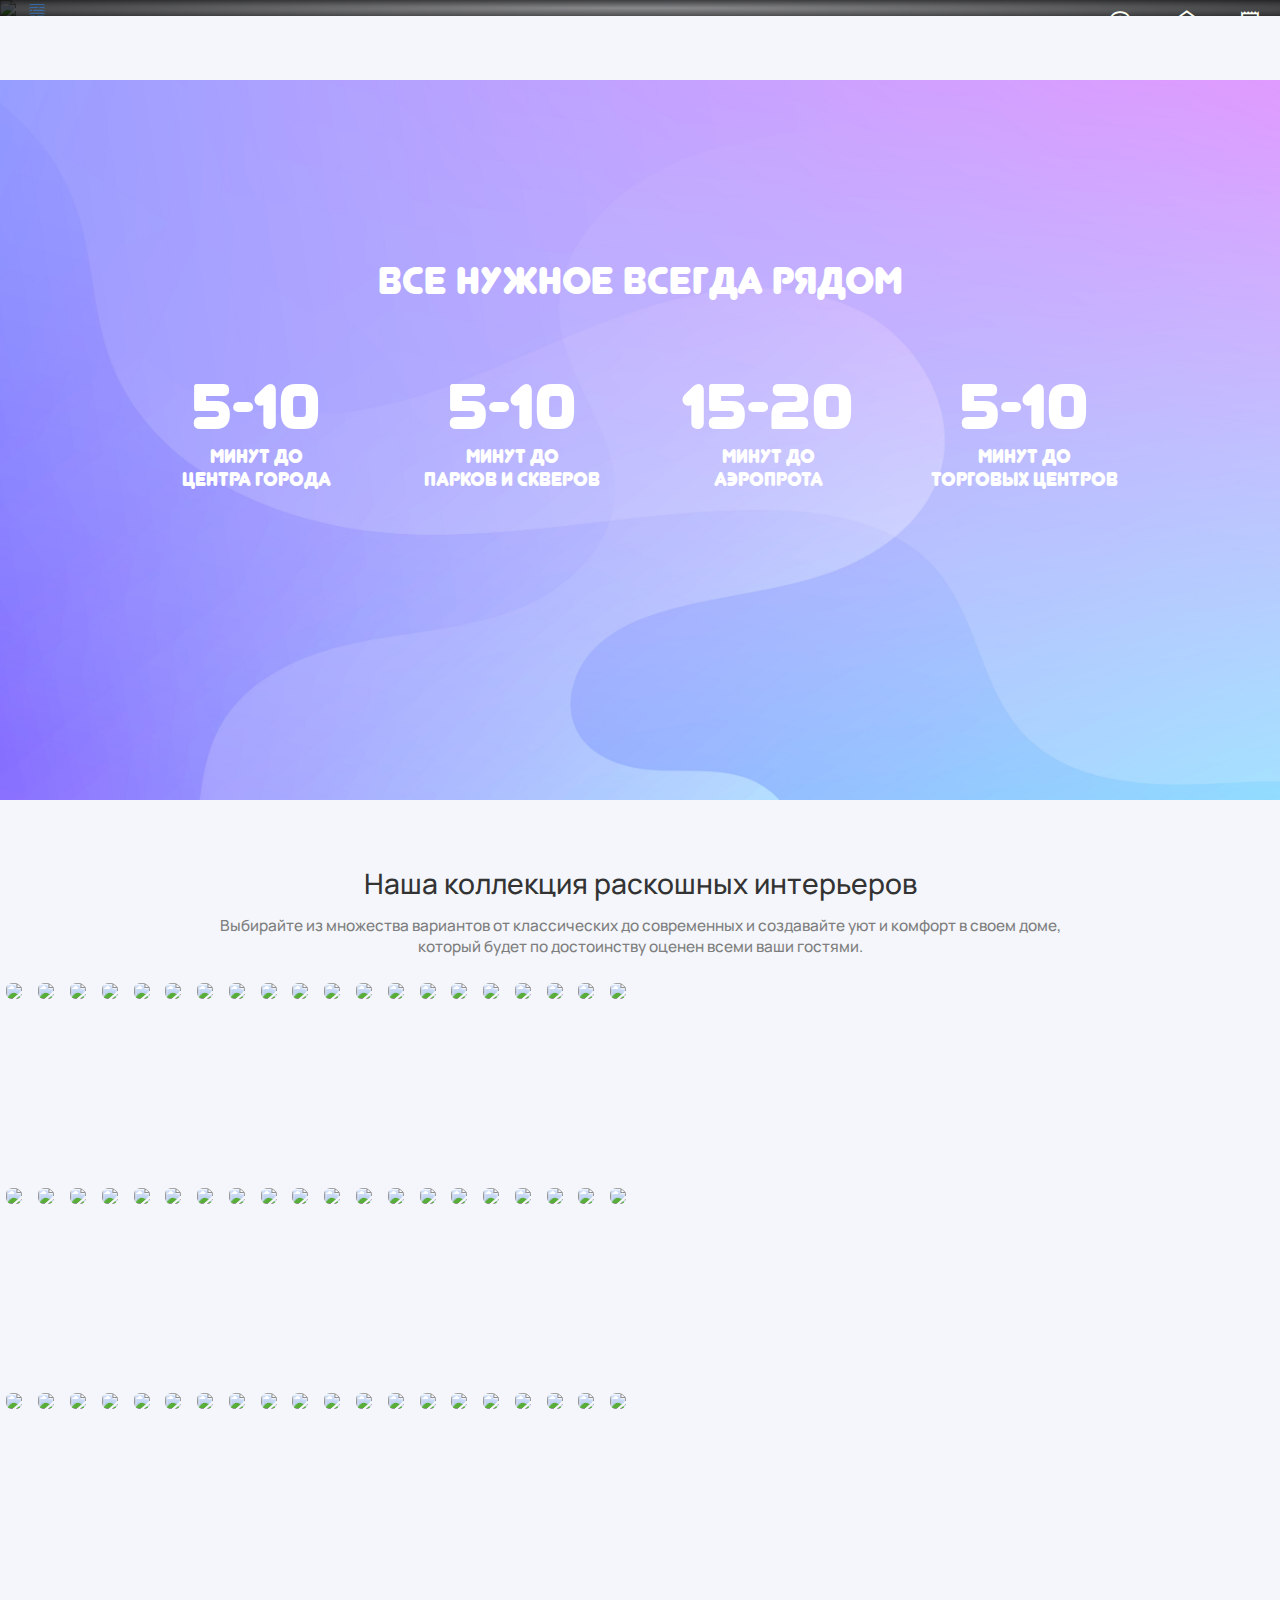
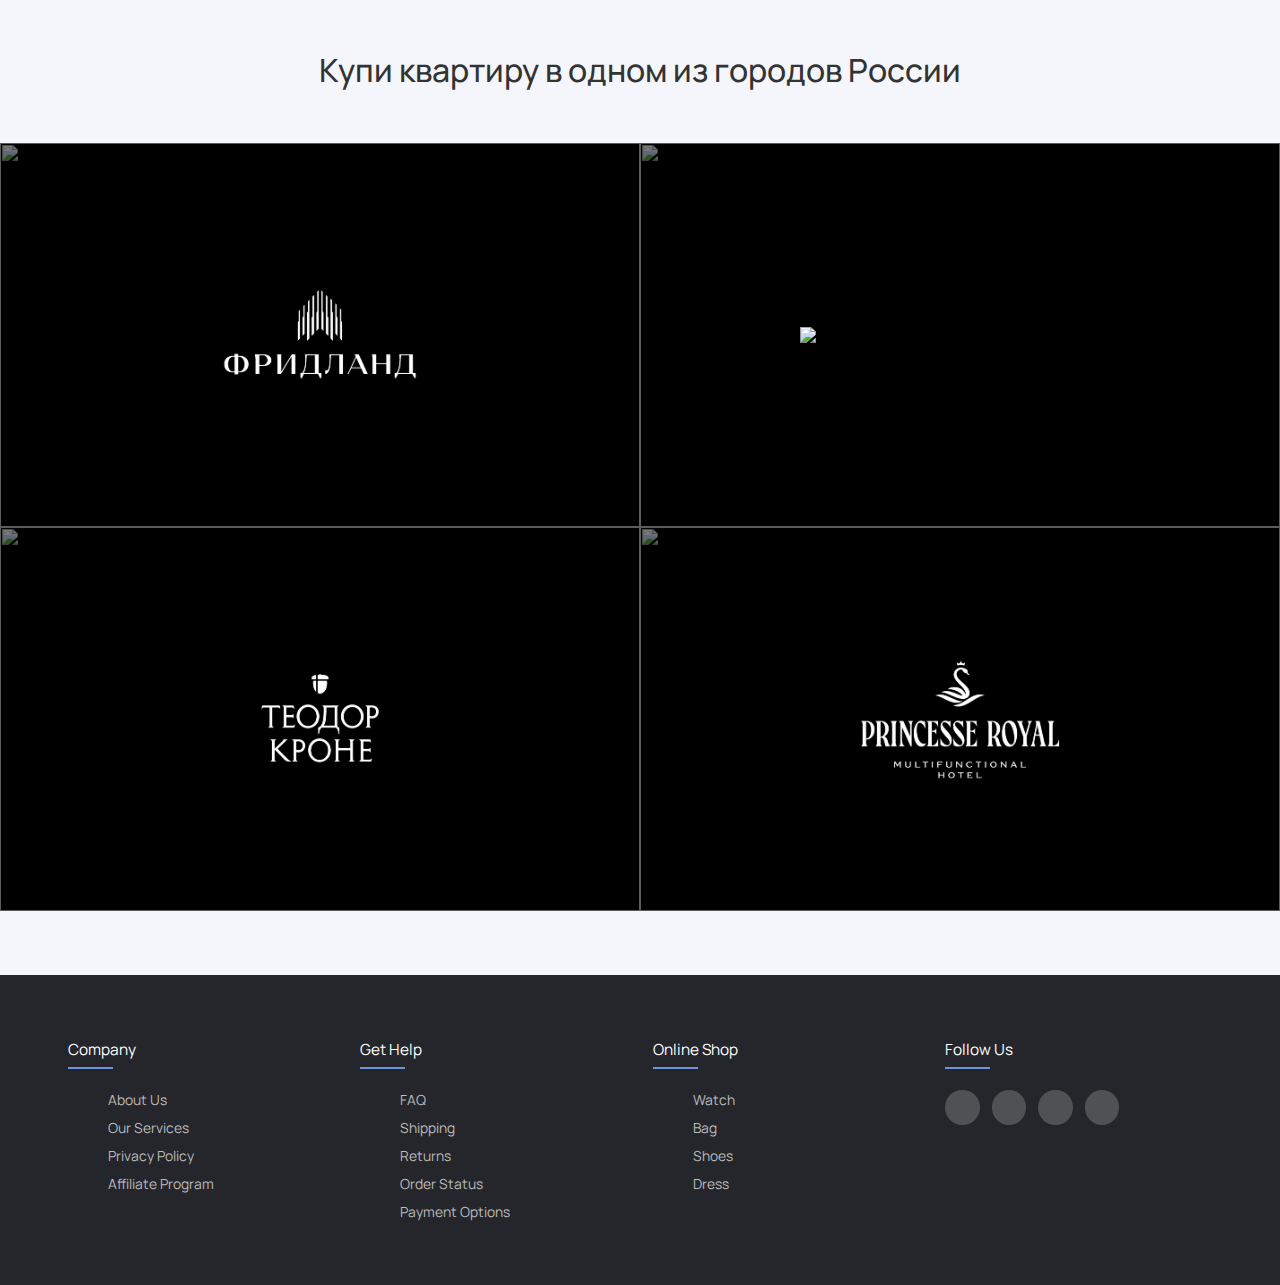
==== commit 999e2ab5: "Update index.html" ====
--- a/index.html
+++ b/index.html
@@ -80,7 +80,23 @@
     </div>
     <div class="maindiv">
         <div class="hellodiv">
-            '<img class="helloimg" src="https://kmory.ru/img/Резиденция.jpg">
+            <script>
+                const rand = Math.floor(Math.random() * 4) + 1;
+                switch (rand) {
+                    case 1:
+                        document.write('<img class="helloimg" src="https://cdn-p.cian.site/images/55/260/631/san-siti-sochi-jk-1360625549-10.jpg">');
+                        break;
+                    case 2:
+                        document.write('<img class="helloimg" src="https://miriadagroup.ru/wp-content/uploads/2017/08/03-e1505386266928.jpg">');
+                        break;
+                    case 3:
+                        document.write('<img class="helloimg" src="https://kmory.ru/img/Резиденция.jpg">');
+                        break;
+                    case 4:
+                        document.write('<img class="helloimg offset" src="https://img5.goodfon.ru/original/2736x1826/2/f4/krasnodar-gorod-rossiia-reka-kuban-nebo-leto-doma-zdaniia-ne.jpg">');
+                        break;
+                }
+            </script>
             <div class="blackoutdiv"></div>
             <div class="hellocontent">
                 <div class="headerdiv">
--- a/style.css
+++ b/style.css
@@ -615,7 +615,6 @@
   background-color: #ffffff;
 }
 
-/*responsive*/
 @media (max-width: 51vw) {
   .footer-col {
     width: 50%;
@@ -881,12 +880,9 @@
     align-items: center;
     border-width: 0;
     background: linear-gradient(to bottom, rgb(0, 0, 0, 0.8), rgb(0, 0, 0, 0));
-    /* box-shadow: 0 0 2vw 2vw rgb(0, 0, 0, 0.2    ); */
-    /* background: linear-gradient(black , transparent); */
   }
   .headerlogodiv2 {
     display: flex;
-    /* justify-content: center; */
     height: 100%;
     width: 100%;
     width: auto;
@@ -902,8 +898,6 @@
     position: fixed;
     background: none;
     background-color: white;
-    /* background-color: transparent;
-        backdrop-filter: blur(30px); */
     box-shadow: 0 0 1vw 0vw rgb(0, 0, 0, 0.1);
     z-index: 5;
     top: 0;
@@ -995,11 +989,9 @@
   }
   .maincontent .conteiner1 {
     background-image: url(image/gradientphone.jpg);
-    /* opacity: 0.5; */
     background-repeat: no-repeat;
     background-attachment: fixed;
     background-size: cover;
-    /* height: 80vh; */
     height: 50vh;
     width: 100%;
     margin-bottom: 5vw;
@@ -1103,7 +1095,6 @@
     left: 0px;
     overflow: hidden;
     white-space: nowrap;
-    /* animation: bannermove 150s linear infinite; */
   }
   .container2 .banner1 {
     animation: bannermove 140s linear infinite;
@@ -1161,7 +1152,6 @@
   .container32 .a2 {
     display: flex;
     flex-direction: column;
-    /* height: 35vw; */
     aspect-ratio: 1/1;
     width: 100%;
   }
@@ -1263,8 +1253,6 @@
   .container32 .a2 .b1:hover .div img,
   .container32 .a1 .b2:hover .div img,
   .container32 .a2 .b2:hover .div img {
-    /* transform: translateY(-100%); */
-    /* padding-top: 50%; */
     z-index: 1;
     transform: scale(0.8);
     opacity: 0;
@@ -1352,7 +1340,6 @@
     background-color: #ffffff;
   }
 
-  /*responsive*/
   @media (max-width: 51vw) {
     .footer-col {
       width: 50%;
@@ -1386,10 +1373,6 @@
     width: 100%;
     height: 100%;
   }
-  .login-logout .a1 {
-    /* background-image: url(https://pro-dachnikov.com/uploads/posts/2021-10/1634632067_4-p-krasivie-letnie-verandi-foto-4.jpg);
-    background-size: cover; */
-  }
   .login-logout .a2 {
     display: flex;
     flex-direction: column;
@@ -1404,9 +1387,6 @@
   }
   .login-logout .a2 .b1 span {
     font-size: 8vw;
-  }
-  .login-logout .b1 span:hover {
-    /* background-color: rgb(227, 227, 227); */
   }
   .login-logout .b2 {
     flex-grow: 1;
@@ -1436,23 +1416,12 @@
     width: 100%;
     outline: none;
   }
-  .login-logout .a2 form input:focus {
-    /* border-color: var(--color4);
-    border-width: 2px; */
-  }
   .login-logout .a2 form .but1 {
     border-radius: 1vw;
     border-width: 1px;
     font-size: 4vw;
     height: 7vw;
     margin-top: calc(var(--index) * 0.8);
-  }
-  .login-logout .a2 form .separator {
-    /* position: relative;
-    align-items: center;
-    display: flex;
-    justify-content: center;
-    margin: calc(var(--index) * 2) 0 calc(var(--index) * 1.5) 0; */
   }
   .login-logout form .separator .sep {
     width: 90%;
